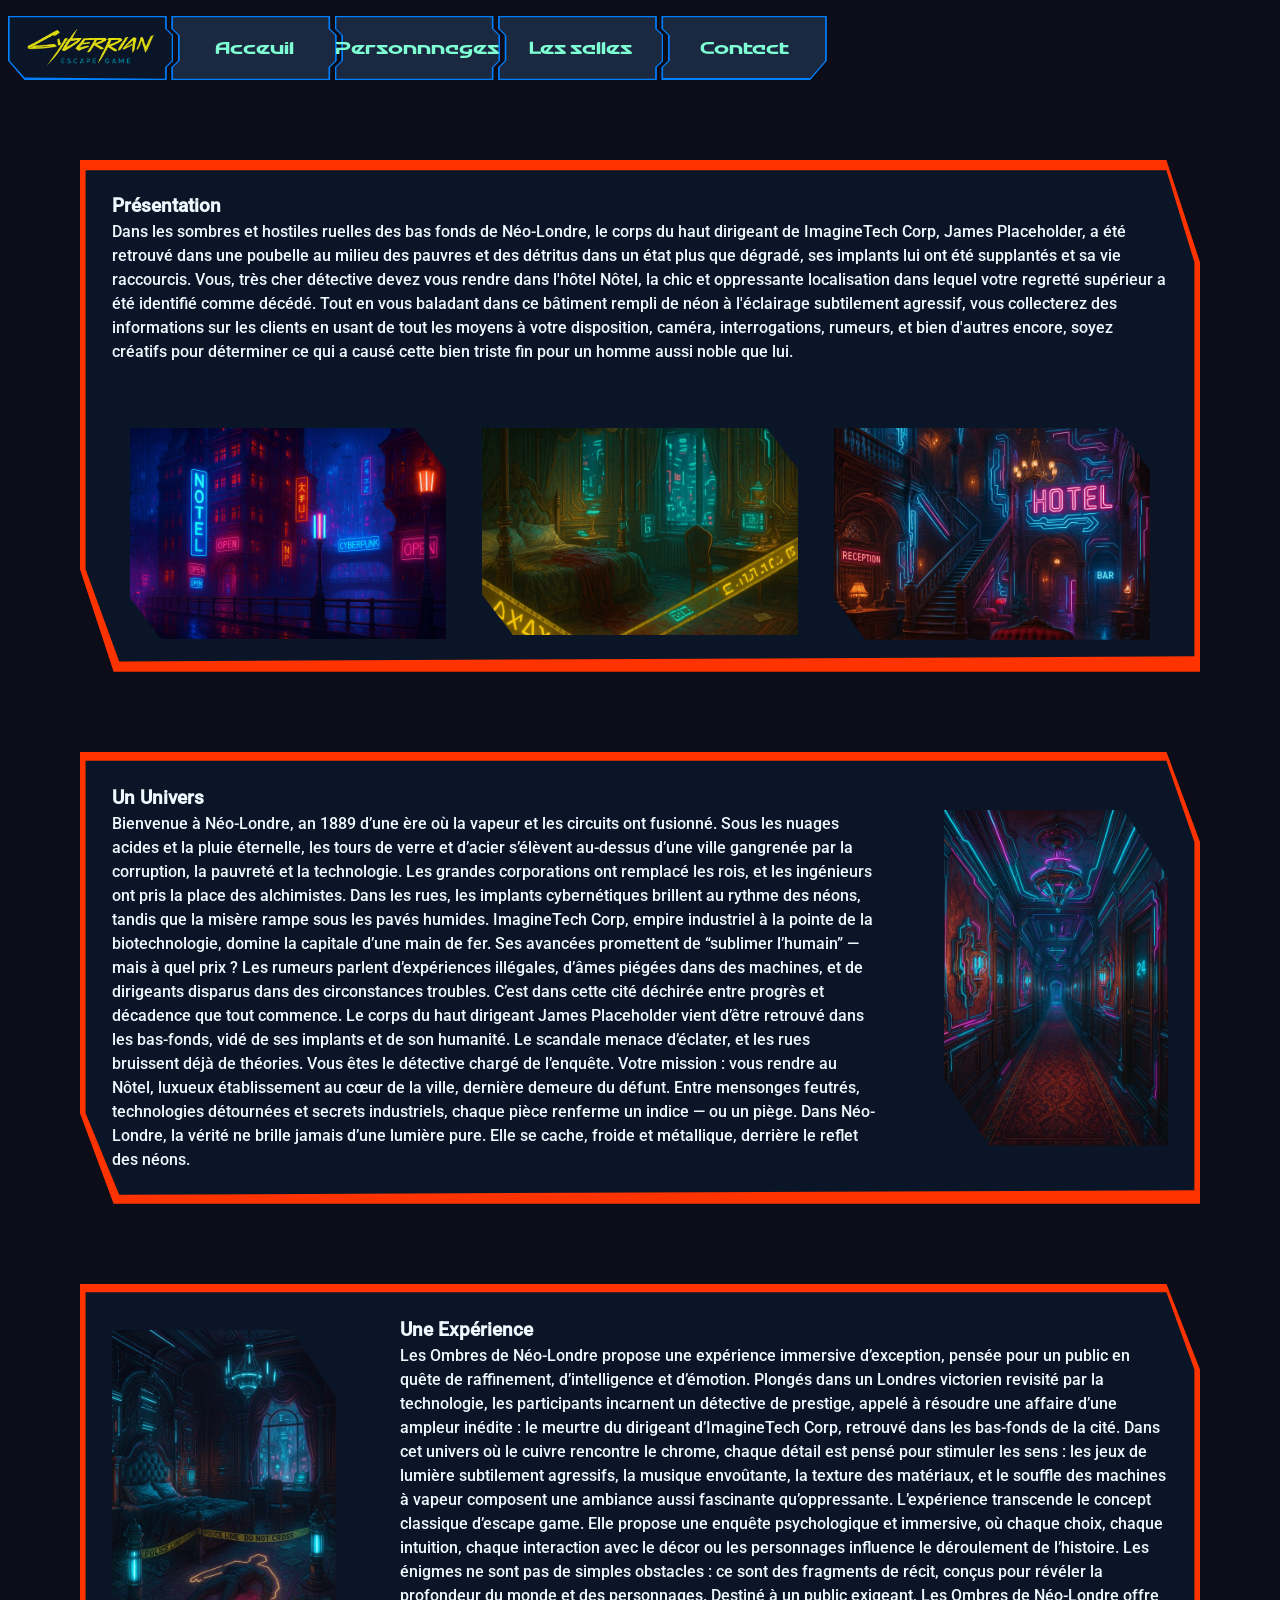
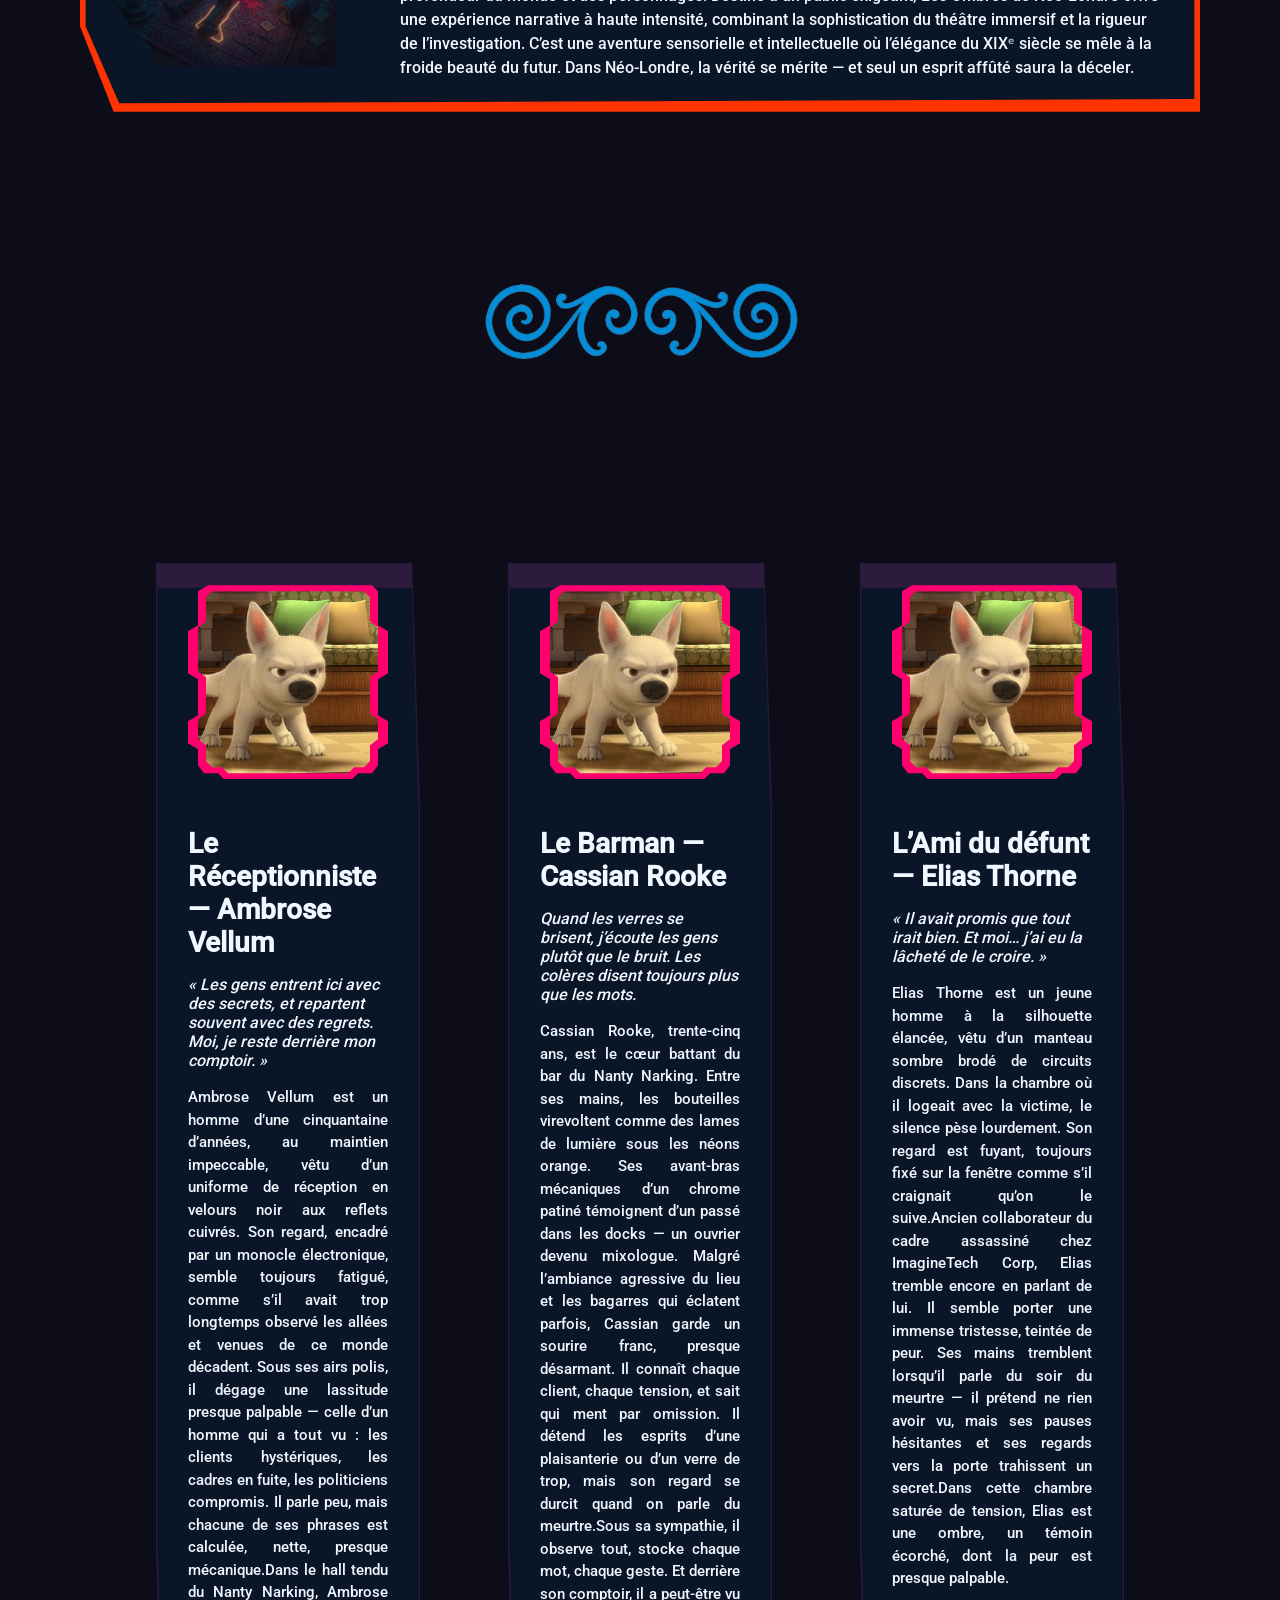
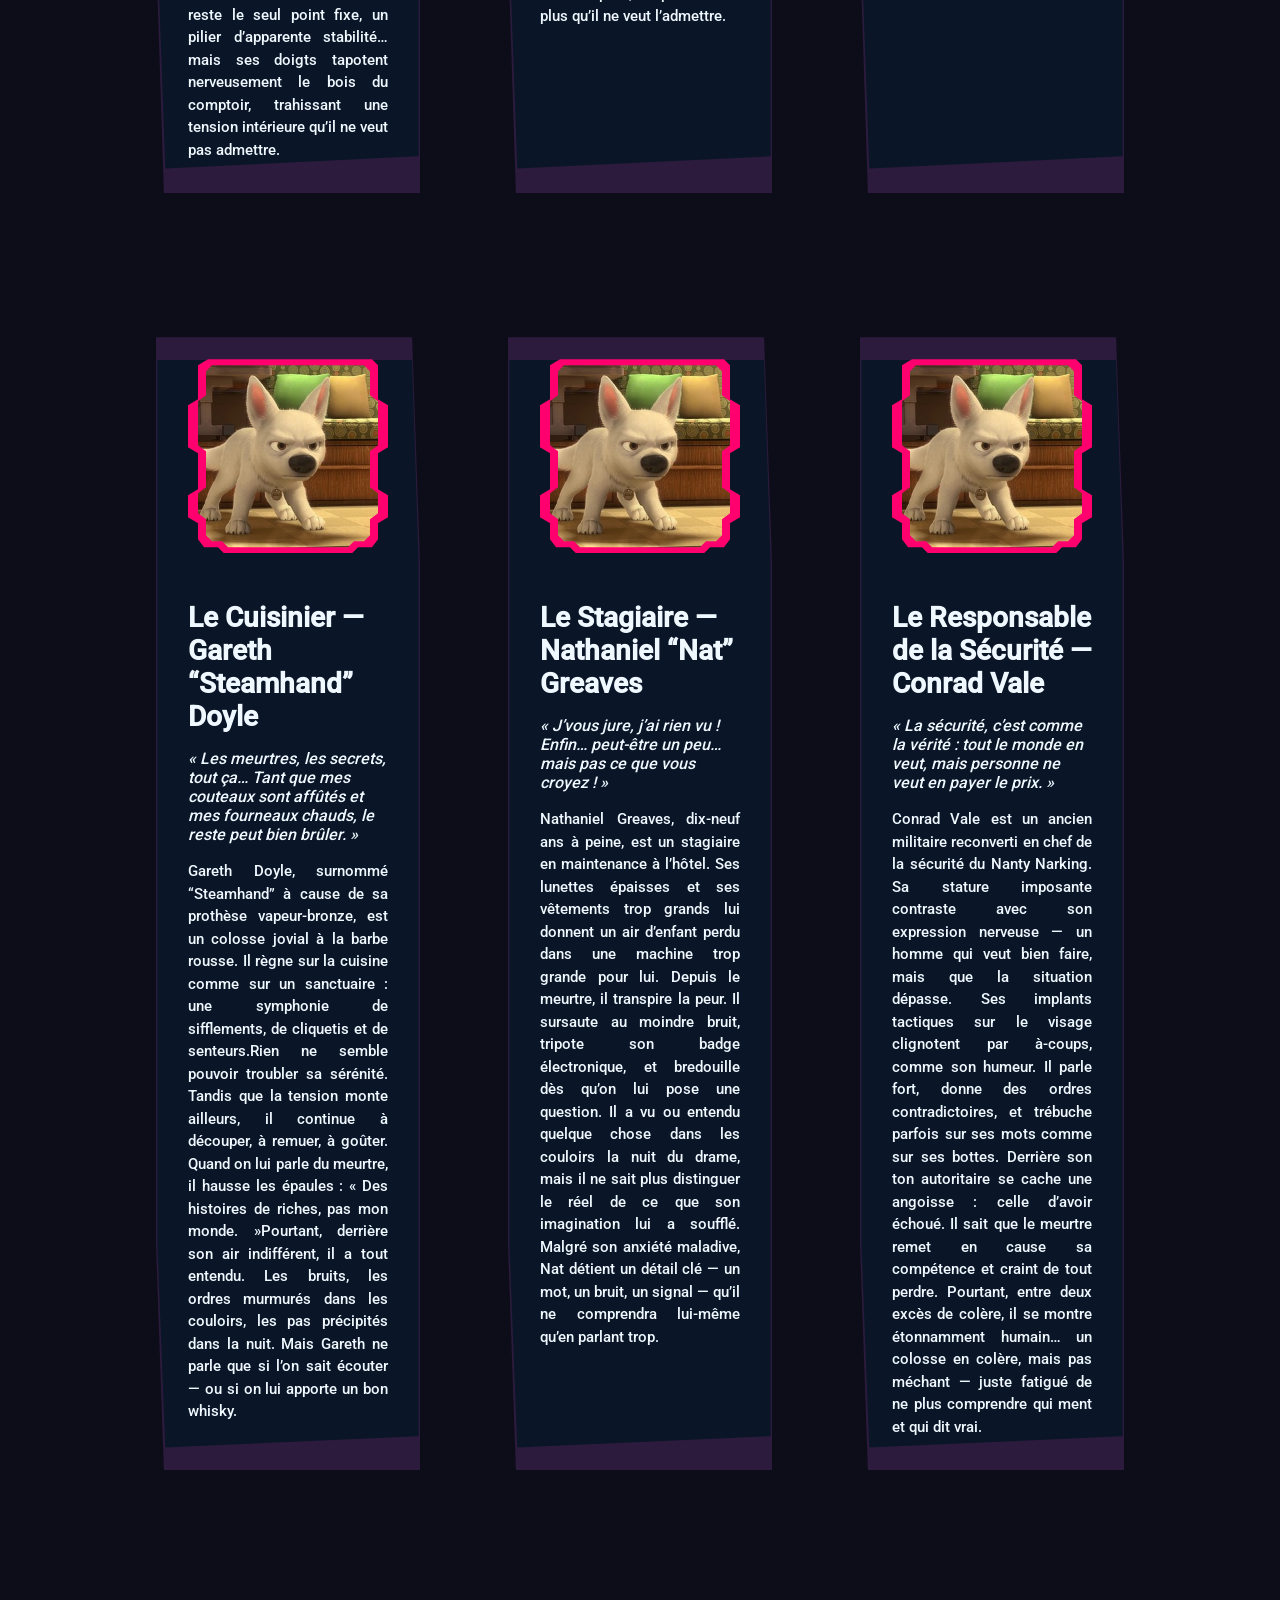
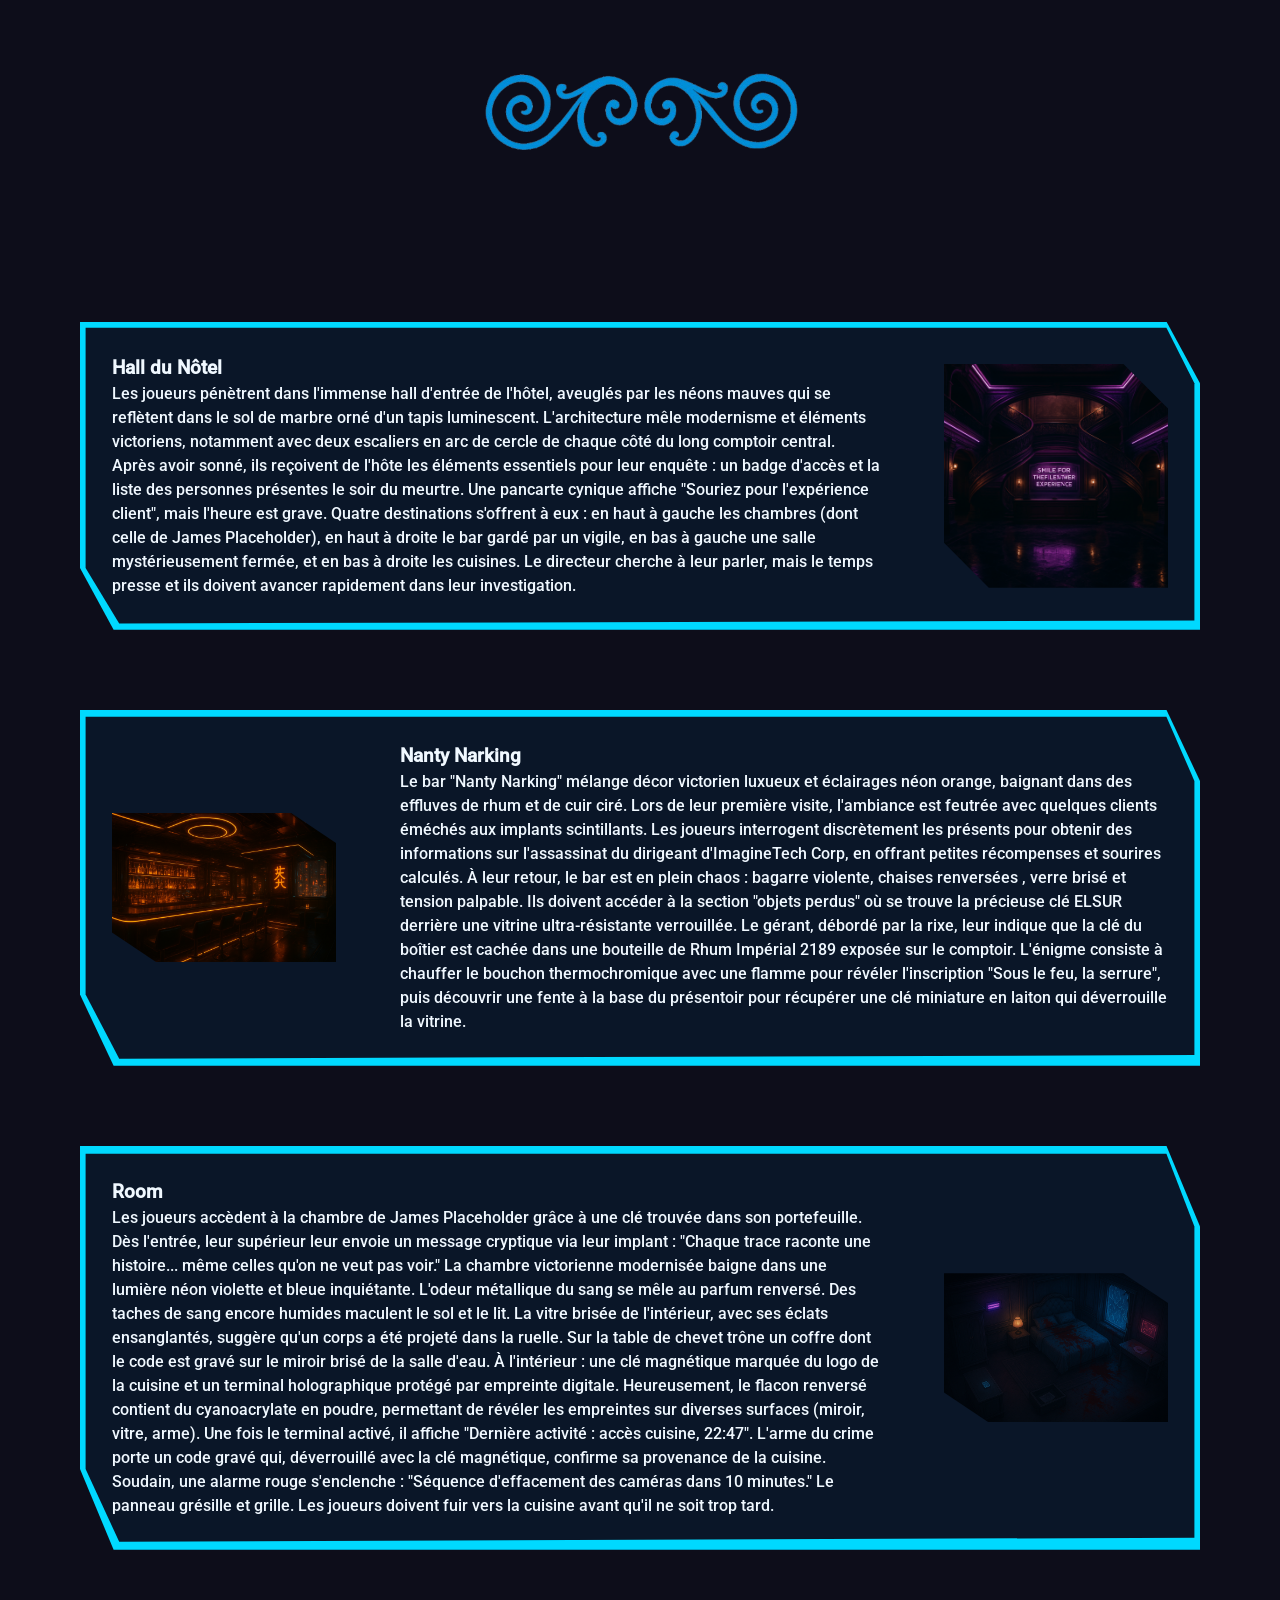
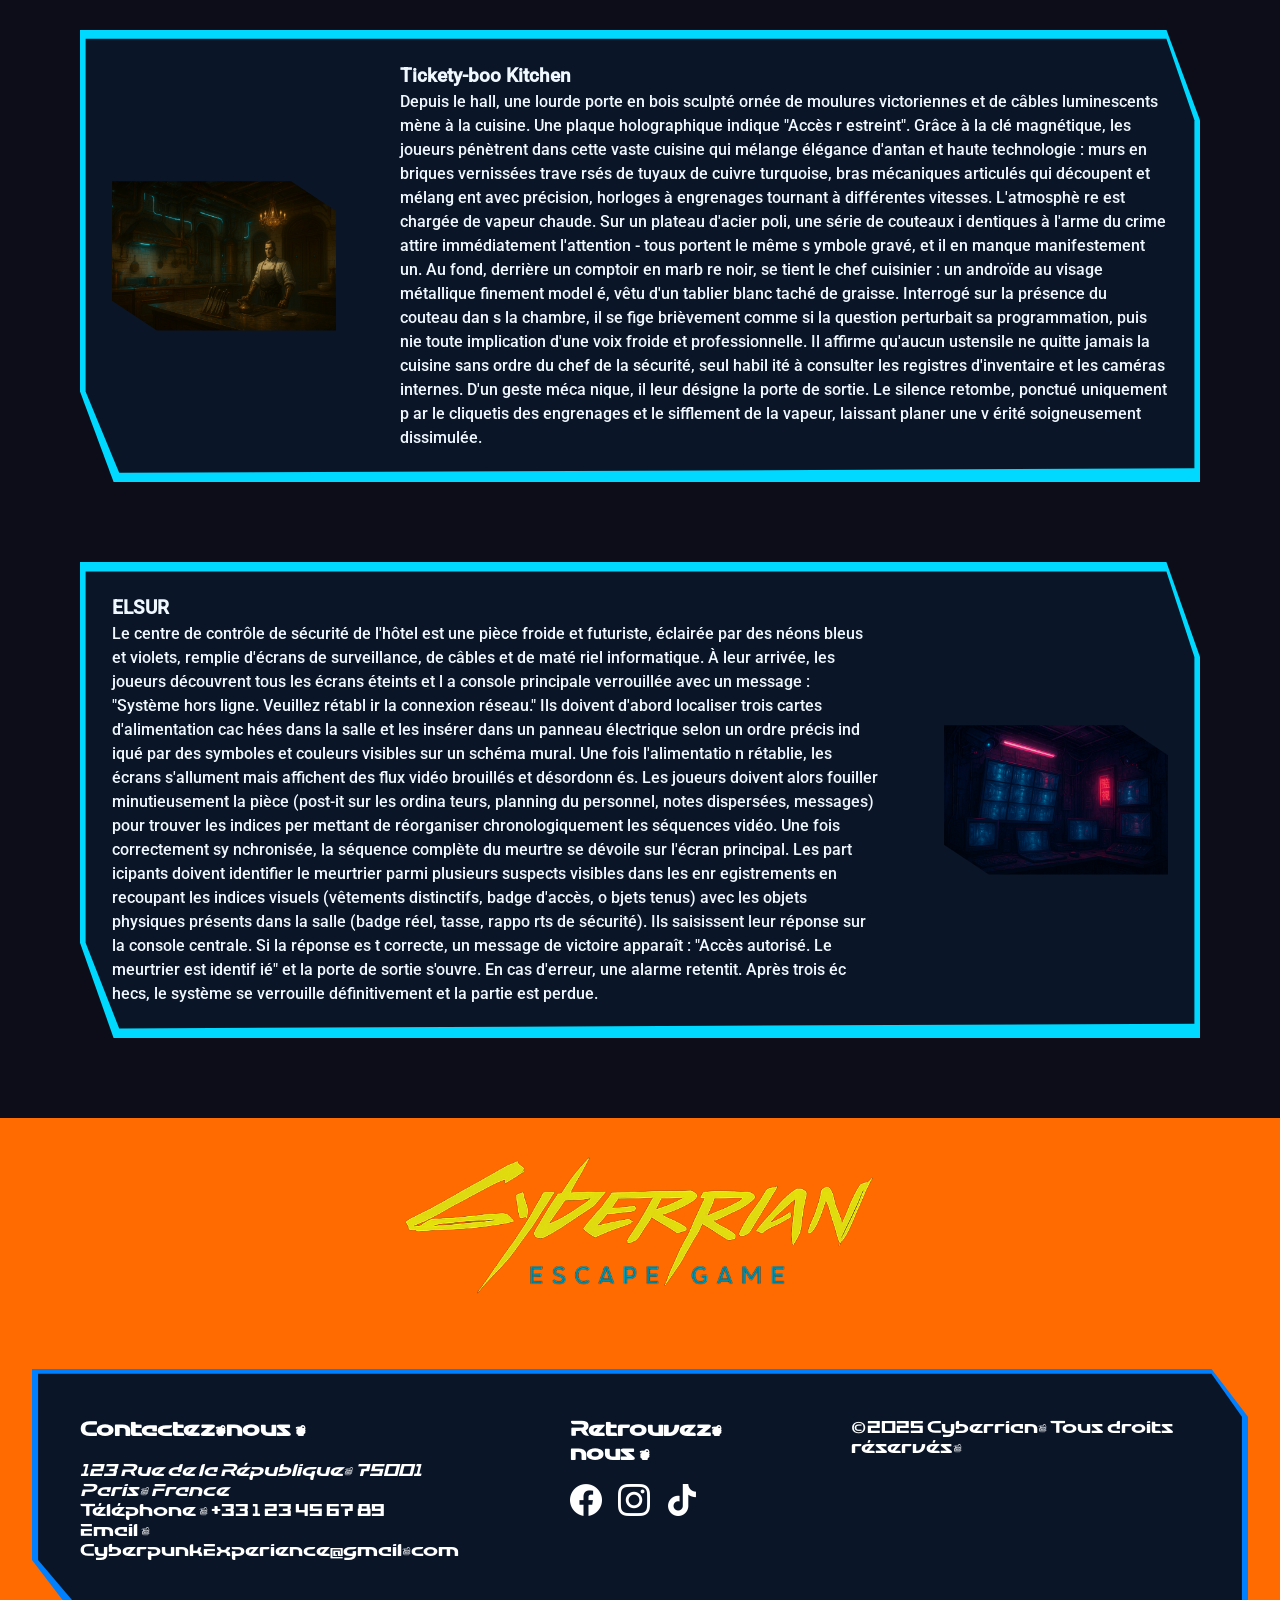
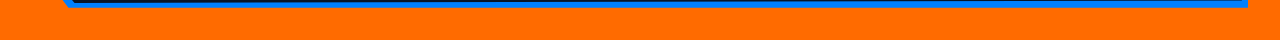
==== src/index.html @ e48a4e6d "ajout rooms" ====
<!DOCTYPE html>
<html lang="en">
<head>
    <meta charset="UTF-8">
    <meta name="viewport" content="width=device-width, initial-scale=1.0">
    <title>Cyberrien Escape Game</title>
    <link rel="stylesheet" href="css/style.css">
</head>
<body>
    <header>
        <!-- NavBar -->
         <nav>
            <div class="boxType menu">
                <img src="images/Logo.png" alt="" id="LogoSite">
            </div>

            <div class="boxType menu">
                <a href="index.html#">Acceuil</a>
                <div class="sousMenu">
                    <div class="boxType sousMenuElement"><a href="#art1Sec1">Présentation</a></div>
                    <div class="boxType sousMenuElement"><a href="#art2Sec1">Un Univers</a></div>
                    <div class="boxType sousMenuElement"><a href="#art3Sec1">Une expérience</a></div>
                </div>
            </div>

            <div class="boxType menu">
                <a href="Pnj.html">Personnnages</a>
                <div class="sousMenu">
                    <div class="boxType sousMenuElement"><a href="#container1">Ambrose Vellum</a></div>
                    <div class="boxType sousMenuElement"><a href="#container1">Cassian Rooke</a></div>
                    <div class="boxType sousMenuElement"><a href="#container1">Elias Thorne</a></div>
                    <div class="boxType sousMenuElement"><a href="#container2">Gareth Doyle</a></div>
                    <div class="boxType sousMenuElement"><a href="#container2">Nathaniel Greaves</a></div>
                    <div class="boxType sousMenuElement"><a href="#container2">Conrad Vale</a></div>
                </div>
            </div>

            <div class="boxType menu">
                <a href="Salles.html">Les salles</a>
                <div class="sousMenu">
                    <div class="boxType sousMenuElement"><a href="#art1Sec3">Hall du Nôtel</a></div>
                    <div class="boxType sousMenuElement"><a href="#art2Sec3">Nanty Narking</a></div>
                    <div class="boxType sousMenuElement"><a href="#art3Sec3">Room</a></div>
                    <div class="boxType sousMenuElement"><a href="#art4Sec3">Tickety-boo kitchen</a></div>
                    <div class="boxType sousMenuElement"><a href="#art5Sec3">ELSUR</a></div>
                </div>
            </div>

            <div class="boxType menu">
                <a href="Contact.html">Contact</a>
                <div class="sousMenu">
                    <div class="boxType sousMenuElement"><a href="">Informations</a></div>
                    <div class="boxType sousMenuElement"><a href="">Candidater</a></div>
                </div>
            </div>
            
         </nav>
        
    </header>

    <main>
        <Section class="section" id="section1">
            <article class="boxType artSec1" id="art1Sec1">
                <div class="S1artTextDiv">
                    <h3>
                    Présentation
                    </h3>
                    <p>
                        Dans les sombres et hostiles ruelles des bas fonds de Néo-Londre, 
                        le corps du haut dirigeant de ImagineTech Corp, James Placeholder, 
                        a été retrouvé dans une poubelle au milieu des pauvres et des détritus 
                        dans un état plus que dégradé, ses implants lui ont été supplantés et sa 
                        vie raccourcis. Vous, très cher détective devez vous rendre dans l'hôtel Nôtel, 
                        la chic et oppressante localisation dans lequel votre regretté supérieur a été 
                        identifié comme décédé. Tout en vous baladant dans ce bâtiment rempli de néon à 
                        l'éclairage subtilement agressif, vous collecterez des informations sur les clients 
                        en usant de tout les moyens à votre disposition, caméra, interrogations, rumeurs, 
                        et bien d'autres encore, soyez créatifs pour déterminer ce qui a causé cette bien 
                        triste fin pour un homme aussi noble que lui.
                    </p>
                </div>

                <div class="S1artImagesDiv">
                    <img src="images/img1.png" alt="img1Visuel" class="imgsart1">
                    <img src="images/img2.png" alt="img2Visuel" class="imgsart1">
                    <img src="images/img3.png" alt="img3Visuel" class="imgsart1">
                </div>

            </article>

            <article class="boxType artSec1" id="art2Sec1">
                <div class="S1artTextDiv">
                    <h3>
                        Un Univers
                    </h3>
                    <p>
                        Bienvenue à Néo-Londre, an 1889 d’une ère où la vapeur et les circuits ont fusionné.
                        Sous les nuages acides et la pluie éternelle, les tours de verre et d’acier s’élèvent 
                        au-dessus d’une ville gangrenée par la corruption, la pauvreté et la technologie. 
                        Les grandes corporations ont remplacé les rois, et les ingénieurs ont pris la place 
                        des alchimistes. Dans les rues, les implants cybernétiques brillent au rythme des néons, 
                        tandis que la misère rampe sous les pavés humides.
                        ImagineTech Corp, empire industriel à la pointe de la biotechnologie, 
                        domine la capitale d’une main de fer. Ses avancées promettent de “sublimer 
                        l’humain” — mais à quel prix ?
                        Les rumeurs parlent d’expériences illégales, d’âmes piégées dans des machines, 
                        et de dirigeants disparus dans des circonstances troubles.
                        C’est dans cette cité déchirée entre progrès et décadence que tout commence.
                        Le corps du haut dirigeant James Placeholder vient d’être retrouvé dans les 
                        bas-fonds, vidé de ses implants et de son humanité. Le scandale menace d’éclater, 
                        et les rues bruissent déjà de théories.
                        Vous êtes le détective chargé de l’enquête. Votre mission : vous rendre au 
                        Nôtel, luxueux établissement au cœur de la ville, dernière demeure du défunt. 
                        Entre mensonges feutrés, technologies détournées et secrets industriels, 
                        chaque pièce renferme un indice — ou un piège.
                        Dans Néo-Londre, la vérité ne brille jamais d’une lumière pure.
                        Elle se cache, froide et métallique, derrière le reflet des néons.
                    </p>
                </div>
                <img src="images/img4.png" alt="img4Visuel" id="imgart2">
            </article>

            <article class="boxType artSec1" id="art3Sec1">
                <img src="images/img5.png" alt="img5Visuel" id="imgart3">
                <div class="S1artTextDiv">
                    <h3>
                        Une Expérience
                    </h3>
                    <p>
                        Les Ombres de Néo-Londre propose une expérience immersive d’exception, 
                        pensée pour un public en quête de raffinement, d’intelligence et d’émotion.
                        Plongés dans un Londres victorien revisité par la technologie, 
                        les participants incarnent un détective de prestige, appelé à résoudre une 
                        affaire d’une ampleur inédite : le meurtre du dirigeant d’ImagineTech Corp, 
                        retrouvé dans les bas-fonds de la cité.
                        Dans cet univers où le cuivre rencontre le chrome, chaque détail est pensé 
                        pour stimuler les sens :
                        les jeux de lumière subtilement agressifs, la musique envoûtante, 
                        la texture des matériaux, et le souffle des machines à vapeur composent 
                        une ambiance aussi fascinante qu’oppressante.
                        L’expérience transcende le concept classique d’escape game.
                        Elle propose une enquête psychologique et immersive, où chaque choix, 
                        chaque intuition, chaque interaction avec le décor ou les personnages 
                        influence le déroulement de l’histoire. Les énigmes ne sont pas de simples 
                        obstacles : ce sont des fragments de récit, conçus pour révéler la profondeur 
                        du monde et des personnages.
                        Destiné à un public exigeant, Les Ombres de Néo-Londre offre une expérience 
                        narrative à haute intensité, combinant la sophistication du théâtre immersif 
                        et la rigueur de l’investigation.
                        C’est une aventure sensorielle et intellectuelle où l’élégance du XIXᵉ siècle 
                        se mêle à la froide beauté du futur.
                        Dans Néo-Londre, la vérité se mérite — et seul un esprit affûté saura la déceler.
                    </p>
                </div>
            </article>

        </Section>

        <img src="images/separateur.png" alt="separateur" class="separateur">

        <Section class="section" id="section2">
            <div class="container" id="container1">
                <article class="boxType card">
                    <div class="boxType portrait"></div>
                    <div class="textDivCard">
                        <h3>Le Réceptionniste — Ambrose Vellum</h3>
                        <blockquote>« Les gens entrent ici avec des secrets, et repartent souvent avec des regrets. Moi, je reste derrière mon comptoir. »</blockquote>
                        <p>Ambrose Vellum est un homme d’une cinquantaine d’années, au maintien impeccable, vêtu d’un uniforme de réception en velours noir 
                            aux reflets cuivrés. Son regard, encadré par un monocle électronique, semble toujours fatigué, comme s’il avait trop longtemps 
                            observé les allées et venues de ce monde décadent. Sous ses airs polis, il dégage une lassitude presque palpable — celle d’un 
                            homme qui a tout vu : les clients hystériques, les cadres en fuite, les politiciens compromis. Il parle peu, 
                            mais chacune de ses phrases est calculée, nette, presque mécanique.Dans le hall tendu du Nanty Narking, Ambrose reste le seul 
                            point fixe, un pilier d’apparente stabilité… mais ses doigts tapotent nerveusement le bois du comptoir, trahissant une tension 
                            intérieure qu’il ne veut pas admettre.</p>
                    </div>
                </article>

                <article class="boxType card">
                    <div class="boxType portrait"></div>
                    <div class="textDivCard">
                        <h3>Le Barman — Cassian Rooke</h3>
                        <blockquote>Quand les verres se brisent, j’écoute les gens plutôt que le bruit. Les colères disent toujours plus que les mots.</blockquote>
                        <p>Cassian Rooke, trente-cinq ans, est le cœur battant du bar du Nanty Narking. Entre ses mains, les bouteilles virevoltent comme 
                            des lames de lumière sous les néons orange. Ses avant-bras mécaniques d’un chrome patiné témoignent d’un passé dans les docks — 
                            un ouvrier devenu mixologue. Malgré l’ambiance agressive du lieu et les bagarres qui éclatent parfois, Cassian garde un 
                            sourire franc, presque désarmant. Il connaît chaque client, chaque tension, et sait qui ment par omission. Il détend les 
                            esprits d’une plaisanterie ou d’un verre de trop, mais son regard se durcit quand on parle du meurtre.Sous sa sympathie, 
                            il observe tout, stocke chaque mot, chaque geste. Et derrière son comptoir, il a peut-être vu plus qu’il ne veut l’admettre.</p>
                    </div>
                </article>

                <article class="boxType card">
                    <div class="boxType portrait"></div>
                    <div class="textDivCard">
                        <h3>L’Ami du défunt — Elias Thorne</h3>
                        <blockquote>« Il avait promis que tout irait bien. Et moi… j’ai eu la lâcheté de le croire. »</blockquote>
                        <p>Elias Thorne est un jeune homme à la silhouette élancée, vêtu d’un manteau sombre brodé de circuits discrets. 
                            Dans la chambre où il logeait avec la victime, le silence pèse lourdement. Son regard est fuyant, toujours fixé 
                            sur la fenêtre comme s’il craignait qu’on le suive.Ancien collaborateur du cadre assassiné chez ImagineTech Corp, 
                            Elias tremble encore en parlant de lui. Il semble porter une immense tristesse, teintée de peur. Ses mains 
                            tremblent lorsqu’il parle du soir du meurtre — il prétend ne rien avoir vu, mais ses pauses hésitantes et ses 
                            regards vers la porte trahissent un secret.Dans cette chambre saturée de tension, Elias est une ombre, 
                            un témoin écorché, dont la peur est presque palpable.</p>
                    </div>
                </article>
            </div>
            
            <div class="container" id="container2">
                <article class="boxType card">
                    <div class="boxType portrait"></div>
                    <div class="textDivCard">
                        <h3>Le Cuisinier — Gareth “Steamhand” Doyle</h3>
                        <blockquote>« Les meurtres, les secrets, tout ça… Tant que mes couteaux sont affûtés et mes fourneaux chauds, le reste peut bien brûler. »</blockquote>
                        <p>Gareth Doyle, surnommé “Steamhand” à cause de sa prothèse vapeur-bronze, est un colosse jovial à la barbe rousse. Il règne sur 
                            la cuisine comme sur un sanctuaire : une symphonie de sifflements, de cliquetis et de senteurs.Rien ne semble pouvoir troubler 
                            sa sérénité. Tandis que la tension monte ailleurs, il continue à découper, à remuer, à goûter. Quand on lui parle du meurtre, 
                            il hausse les épaules : « Des histoires de riches, pas mon monde. »Pourtant, derrière son air indifférent, il a tout entendu. 
                            Les bruits, les ordres murmurés dans les couloirs, les pas précipités dans la nuit. Mais Gareth ne parle que si l’on sait 
                            écouter — ou si on lui apporte un bon whisky.</p>
                    </div>
                </article>
                
                <article class="boxType card">
                    <div class="boxType portrait"></div>
                    <div class="textDivCard">
                        <h3>Le Stagiaire — Nathaniel “Nat” Greaves</h3>
                        <blockquote>« J’vous jure, j’ai rien vu ! Enfin… peut-être un peu… mais pas ce que vous croyez ! »</blockquote>
                        <p>Nathaniel Greaves, dix-neuf ans à peine, est un stagiaire en maintenance à l’hôtel. Ses lunettes épaisses et ses 
                            vêtements trop grands lui donnent un air d’enfant perdu dans une machine trop grande pour lui. Depuis le meurtre, 
                            il transpire la peur. Il sursaute au moindre bruit, tripote son badge électronique, et bredouille dès qu’on lui pose 
                            une question. Il a vu ou entendu quelque chose dans les couloirs la nuit du drame, mais il ne sait plus distinguer le 
                            réel de ce que son imagination lui a soufflé. Malgré son anxiété maladive, Nat détient un détail clé — un mot, un bruit, 
                            un signal — qu’il ne comprendra lui-même qu’en parlant trop.</p>
                    </div>
                </article>

                <article class="boxType card">
                    <div class="boxType portrait"></div>
                    <div class="textDivCard">
                        <h3>Le Responsable de la Sécurité — Conrad Vale</h3>
                        <blockquote>« La sécurité, c’est comme la vérité : tout le monde en veut, mais personne ne veut en payer le prix. »</blockquote>
                        <p>Conrad Vale est un ancien militaire reconverti en chef de la sécurité du Nanty Narking. Sa stature imposante contraste 
                            avec son expression nerveuse — un homme qui veut bien faire, mais que la situation dépasse. Ses implants tactiques sur 
                            le visage clignotent par à-coups, comme son humeur. Il parle fort, donne des ordres contradictoires, et trébuche parfois 
                            sur ses mots comme sur ses bottes. Derrière son ton autoritaire se cache une angoisse : celle d’avoir échoué. Il sait que 
                            le meurtre remet en cause sa compétence et craint de tout perdre. Pourtant, entre deux excès de colère, il se montre 
                            étonnamment humain… un colosse en colère, mais pas méchant — juste fatigué de ne plus comprendre qui ment et qui dit vrai.</p>
                    </div>
                </article>
            </div>
        </Section>

        <img src="images/separateur.png" alt="separateur" class="separateur">


        <Section class="section" id="section3">
            
            <article class="boxType artSec3" id="art1Sec3">
                <div class="S3artTextDiv">
                    <h3>
                        Hall du Nôtel
                    </h3>
                    <p>
                        Les joueurs pénètrent dans l'immense hall d'entrée de l'hôtel, aveuglés 
                        par les néons mauves qui se reflètent dans le sol de marbre orné d'un tapis 
                        luminescent. L'architecture mêle modernisme et éléments victoriens, notamment 
                        avec deux escaliers en arc de cercle de chaque côté du long comptoir central. 
                        Après avoir sonné, ils reçoivent de l'hôte les éléments essentiels pour leur 
                        enquête : un badge d'accès et la liste des personnes présentes le soir du meurtre. 
                        Une pancarte cynique affiche "Souriez pour l'expérience client", mais l'heure est 
                        grave. Quatre destinations s'offrent à eux : en haut à gauche les chambres (dont 
                        celle de James Placeholder), en haut à droite le bar gardé par un vigile, en bas à 
                        gauche une salle mystérieusement fermée, et en bas à droite les cuisines. Le directeur 
                        cherche à leur parler, mais le temps presse et ils doivent avancer rapidement dans leur 
                        investigation.
                    </p>
                </div>
                <img src="images/hall.png" alt="img6Visuel" id="imgart4">
            </article>

            <article class="boxType artSec3" id="art2Sec3">
                <img src="images/bar.png" alt="img7Visuel" id="imgart5">
                <div class="S3artTextDiv">
                    <h3>
                        Nanty Narking
                    </h3>
                    <p>
                        Le bar "Nanty Narking" mélange décor victorien luxueux et éclairages néon orange, 
                        baignant dans des effluves de rhum et de cuir ciré. Lors de leur première visite, 
                        l'ambiance est feutrée avec quelques clients éméchés aux implants scintillants. Les 
                        joueurs interrogent discrètement les présents pour obtenir des informations sur 
                        l'assassinat du dirigeant d'ImagineTech Corp, en offrant petites récompenses et sourires 
                        calculés. À leur retour, le bar est en plein chaos : bagarre violente, chaises renversées
                        , verre brisé et tension palpable. Ils doivent accéder à la section "objets perdus" où 
                        se trouve la précieuse clé ELSUR derrière une vitrine ultra-résistante verrouillée. Le 
                        gérant, débordé par la rixe, leur indique que la clé du boîtier est cachée dans une 
                        bouteille de Rhum Impérial 2189 exposée sur le comptoir. L'énigme consiste à chauffer 
                        le bouchon thermochromique avec une flamme pour révéler l'inscription "Sous le feu, la 
                        serrure", puis découvrir une fente à la base du présentoir pour récupérer une clé 
                        miniature en laiton qui déverrouille la vitrine.
                    </p>
                </div>
            </article>

            <article class="boxType artSec3" id="art3Sec3">
                <div class="S3artTextDiv">
                    <h3>
                        Room
                    </h3>
                    <p>
                        Les joueurs accèdent à la chambre de James Placeholder grâce à une clé trouvée dans 
                        son portefeuille. Dès l'entrée, leur supérieur leur envoie un message cryptique via 
                        leur implant : "Chaque trace raconte une histoire... même celles qu'on ne veut pas 
                        voir." La chambre victorienne modernisée baigne dans une lumière néon violette et 
                        bleue inquiétante. L'odeur métallique du sang se mêle au parfum renversé. Des taches 
                        de sang encore humides maculent le sol et le lit. La vitre brisée de l'intérieur, avec
                        ses éclats ensanglantés, suggère qu'un corps a été projeté dans la ruelle. Sur la table 
                        de chevet trône un coffre dont le code est gravé sur le miroir brisé de la salle d'eau.
                         À l'intérieur : une clé magnétique marquée du logo de la cuisine et un terminal 
                         holographique protégé par empreinte digitale. Heureusement, le flacon renversé contient
                          du cyanoacrylate en poudre, permettant de révéler les empreintes sur diverses surfaces
                           (miroir, vitre, arme). Une fois le terminal activé, il affiche "Dernière activité : 
                           accès cuisine, 22:47". L'arme du crime porte un code gravé qui, déverrouillé avec la 
                           clé magnétique, confirme sa provenance de la cuisine. Soudain, une alarme rouge 
                           s'enclenche : "Séquence d'effacement des caméras dans 10 minutes." Le panneau 
                           grésille et grille. Les joueurs doivent fuir vers la cuisine avant qu'il ne soit 
                           trop tard.
                    </p>
                </div>
                <img src="images/room.png" alt="img8Visuel" id="imgart6">
            </article>

            <article class="boxType artSec3" id="art4Sec3">
                <img src="images/cuisine.png" alt="img9Visuel" id="imgart7">
                <div class="S3artTextDiv">
                    <h3>
                        Tickety-boo Kitchen
                    </h3>
                    <p>
                        Depuis le hall, une lourde porte en bois sculpté ornée de moulures victoriennes et 
                        de câbles luminescents mène à la cuisine. Une plaque holographique indique "Accès r
                        estreint". Grâce à la clé magnétique, les joueurs pénètrent dans cette vaste cuisine
                        qui mélange élégance d'antan et haute technologie : murs en briques vernissées trave
                        rsés de tuyaux de cuivre turquoise, bras mécaniques articulés qui découpent et mélang
                        ent avec précision, horloges à engrenages tournant à différentes vitesses. L'atmosphè
                        re est chargée de vapeur chaude. Sur un plateau d'acier poli, une série de couteaux i
                        dentiques à l'arme du crime attire immédiatement l'attention - tous portent le même s
                        ymbole gravé, et il en manque manifestement un. Au fond, derrière un comptoir en marb
                        re noir, se tient le chef cuisinier : un androïde au visage métallique finement model
                        é, vêtu d'un tablier blanc taché de graisse. Interrogé sur la présence du couteau dan
                        s la chambre, il se fige brièvement comme si la question perturbait sa programmation,
                         puis nie toute implication d'une voix froide et professionnelle. Il affirme qu'aucun
                          ustensile ne quitte jamais la cuisine sans ordre du chef de la sécurité, seul habil
                          ité à consulter les registres d'inventaire et les caméras internes. D'un geste méca
                          nique, il leur désigne la porte de sortie. Le silence retombe, ponctué uniquement p
                          ar le cliquetis des engrenages et le sifflement de la vapeur, laissant planer une v
                          érité soigneusement dissimulée.
                    </p>

                </div>
            </article>

            <article class="boxType artSec3" id="art5Sec3">
                <div class="S3artTextDiv">
                    <h3>
                        ELSUR
                    </h3>
                    <p>
                        Le centre de contrôle de sécurité de l'hôtel est une pièce froide et futuriste, éclairée
                         par des néons bleus et violets, remplie d'écrans de surveillance, de câbles et de maté
                         riel informatique. À leur arrivée, les joueurs découvrent tous les écrans éteints et l
                         a console principale verrouillée avec un message : "Système hors ligne. Veuillez rétabl
                         ir la connexion réseau." Ils doivent d'abord localiser trois cartes d'alimentation cac
                         hées dans la salle et les insérer dans un panneau électrique selon un ordre précis ind
                         iqué par des symboles et couleurs visibles sur un schéma mural. Une fois l'alimentatio
                         n rétablie, les écrans s'allument mais affichent des flux vidéo brouillés et désordonn
                         és. Les joueurs doivent alors fouiller minutieusement la pièce (post-it sur les ordina
                         teurs, planning du personnel, notes dispersées, messages) pour trouver les indices per
                         mettant de réorganiser chronologiquement les séquences vidéo. Une fois correctement sy
                         nchronisée, la séquence complète du meurtre se dévoile sur l'écran principal. Les part
                         icipants doivent identifier le meurtrier parmi plusieurs suspects visibles dans les enr
                         egistrements en recoupant les indices visuels (vêtements distinctifs, badge d'accès, o
                         bjets tenus) avec les objets physiques présents dans la salle (badge réel, tasse, rappo
                         rts de sécurité). Ils saisissent leur réponse sur la console centrale. Si la réponse es
                         t correcte, un message de victoire apparaît : "Accès autorisé. Le meurtrier est identif
                         ié" et la porte de sortie s'ouvre. En cas d'erreur, une alarme retentit. Après trois éc
                         hecs, le système se verrouille définitivement et la partie est perdue.
                    </p>
                </div>
                <img src="images/camera.png" alt="img10Visuel" id="imgart8">
            </article>

        </Section>



    </main>
    
    <footer>
        <div>
            <img src="images/Logo.png" alt="Logo" id="logoFooter">
        </div>

        <article class="boxType" id="footer">
            <div id="InfosFooter">
                <h3>Contactez-nous !</h3>
                <address>
                    <p>123 Rue de la République, 75001 Paris, France</p>
                </address>
                <p>Téléphone : <a href="tel:+33123456789">+33 1 23 45 67 89</a></p>
                <p>Email : <a href="mailto:contact@monsite.fr">CyberpunkExperience@gmail.com</a></p>
            </div>

            <div id="ContactFooter">
                <h3>Retrouvez-nous !</h3>
                <div>
                    <a href="https://www.youtube.com/watch?v=dQw4w9WgXcQ" target="_blank"><img src="images/facebook.png" alt="FaceBook logo"></a>
                    <a href="https://www.youtube.com/watch?v=dQw4w9WgXcQ" target="_blank"><img src="images/instagram.png" alt="Instagram logo"></a>
                    <a href="https://www.youtube.com/watch?v=dQw4w9WgXcQ" target="_blank"><img src="images/tik-tok.png" alt="Tiktok logo"></a>
                </div>
            </div>

            <div id="CopyFooter">
                <p>&copy; 2025 Cyberrian. Tous droits réservés.</p>
            </div>

        </article>
    </footer>

</body>
</html>
---- src/css/style.css ----
/* ----------------TOOL BOX ---------------- */
@font-face {
  font-family: myFont;
  src: url(../font/ALTRONED_Trial.otf);
}

@font-face {
  font-family: textMain;
  src: url(../font/Roboto.ttf);
}

* {
    padding: 0;
    margin: 0;
    text-decoration: none;
    list-style: none;
    scroll-behavior: smooth;
    scroll-margin-top: 5em;
}

a:visited {
  text-decoration: none;
}


body {
  display: flex;
  flex-direction: column;
  background-color:#0d0d1a ;
  min-height: 100vh;
}
/* ----------------TOOL BOX ---------------- */


/* ----------------- HEADER ----------------- */

header {
    top:0 ;
    position: sticky;
    padding-top: 1em ;
    padding-left: 0.5em;
    display: flex;
    white-space:nowrap ;
    z-index: 1;
    font-family: "myFont", "Arial", "sans-serif";
}

/* NavBar */

#LogoSite {
    display: block;
    width: 80%;
}

nav {
    height: 4em;
    width: 65%;
    display: flex;
    align-items: stretch;  
    justify-content: space-around;
}

.menu {
    flex: 1;
    display: flex;
    position: relative;
    justify-content: center;
    align-items: center;
}

nav a {
    color: aquamarine;
}

/* Effet cascade avec délai progressif */


/*  element réutilisables */
.boxType {
background-color: transparent;
}

.boxType::before {
    content: "";
    position: absolute;
    top: 0;
    width: 100%;
    height: 100%;
    z-index: -1;
    pointer-events: none;
}

.boxType::after {
    content: "";
    position: absolute;
    top: 0;
    width: 100%;
    height: 100%;
    z-index: -2; /* Derrière le ::before */
    pointer-events: none;


}

/* fin box base */





/* custom box menu nav */
.menu::before {
    background-color: #1a2840;
    clip-path: polygon(1% 2%, 95% 2%, 95% 20%, 99% 30%, 99% 70%, 95% 80%, 95% 98%, 1% 98%, 1% 80%, 5% 70%, 5% 30%, 1% 20%);
}

.menu::after {
    background: #0080ff; /* Couleur de la bordure */
    clip-path: polygon(0 0, 96% 0, 96% 20%, 100% 30%, 100% 70%, 96% 80%, 96% 100%, 0 100%, 0 80%, 4% 70%, 4% 30%, 0 20%);
}

.menu:hover::before {
    background-color: #0a1628;
}

.menu:hover::after {
    background-color: #00d9ff;
}


.menu:nth-child(2) {
    left: -2px;
}
.menu:nth-child(3) {
    left: -4px;
}
.menu:nth-child(4) {
    left: -6px;
}
.menu:nth-child(5) {
    left: -8px;
}


.menu:nth-child(1)::before {
    background-color: #0a1628;
    clip-path: polygon(95% 2%, 95% 20%, 99% 30%, 99% 70%, 95% 80%, 95% 98%, 10% 96%, 1% 70%, 1% 2%);
}

.menu:nth-child(5)::before {
    clip-path: polygon(1% 2%, 99% 2%, 99% 70%, 90% 97%, 1% 97%, 1% 80%, 5% 70%, 5% 30%, 1% 20%);
}


.menu:nth-child(1)::after {
    clip-path: polygon(96% 0, 96% 20%, 100% 30%, 100% 70%, 96% 80%, 96% 100%, 10% 100%, 0 70%, 0 0);
}

.menu:nth-child(5)::after {
    clip-path: polygon(0 0, 100% 0, 100% 70%, 90% 100%, 0 100%, 0 80%, 4% 70%, 4% 30%, 0 20%);
}

/* fin custom box menu nav */

/* custom box sous menu nav */

.sousMenu {
    position: absolute;
    padding-top: 2px;
    top: 100%;
    width: 100%;
    left: 0;
    display: none;
}

.sousMenuElement {
    height: 2.5em;
    opacity: 0;
    transform: translateX(-30px);
    margin-bottom: 8px;
}

.sousMenuElement::before {
    background-color: #1a2840;
    clip-path: polygon(6% 98%, 1% 98%, 1% 4%, 99% 4%, 99% 63%, 91% 96%, 15% 96%, 15% 90%, 6% 90%);
}

.sousMenuElement::after {
    background-color: #642c5d;
    clip-path: polygon(7% 100%, 0 100%, 0 0, 100% 0, 100% 65%, 92% 100%, 14% 100%, 14% 92%, 7% 92%);
}

.sousMenuElement:hover::before {
    background-color: #0a1628;
}

.sousMenuElement:hover::after {
    background-color: #ff0080;
}

/* fin custom box sous menu nav */

/* elemnts des sous menu */

.sousMenuElement > a {
    display: flex;
    justify-content: center;
    align-items: center;
    height: 100%;
    text-decoration: none;
    font-size: 75%;
}

nav > div:hover .sousMenu {
    display: block;
}

nav > div:hover .sousMenuElement {
    animation: slideIn 0.4s forwards;
}

@keyframes slideIn {
    0% {
        opacity: 0;
        transform: translateX(-30px);
    }
    100% {
        opacity: 1;
        transform: translateX(0);
    }
}

nav > div:hover .sousMenuElement:nth-child(1) {
    animation-delay: 0s;
}

nav > div:hover .sousMenuElement:nth-child(2) {
    animation-delay: 0.08s;
}

nav > div:hover .sousMenuElement:nth-child(3) {
    animation-delay: 0.16s;
}

nav > div:hover .sousMenuElement:nth-child(4) {
    animation-delay: 0.24s;
}

nav > div:hover .sousMenuElement:nth-child(5) {
    animation-delay: 0.32s;
}

nav > div:hover .sousMenuElement:nth-child(6) {
    animation-delay: 0.40s;
}

/* --------------------------FIN HEADER -------------------------- */



/* ---------------------------- FOOTER -------------------------- */

footer {
    display: flex;
    width: 100%;
    background-color: #ff6b00;
    flex-direction: column;
    font-family: "myFont", "Arial", "sans-serif";

}

footer > div {
    display: flex;
    justify-content: center;
    padding: 2em;
}

#logoFooter {
    display: block;
    width: 40%;
}

#footer {
    display: flex;
    position: relative;
    flex-direction: row;
    align-items: stretch;
    justify-content: space-between;
    z-index: 0;
    margin: 2em;
}

#footer::before {
    background-color: #0a1628;
    clip-path: polygon(97% 2%, 99.5% 20%, 99.5% 97%, 3.5% 98%, 0.5% 80%, 0.5% 2%);
}
#footer::after {
    background-color: #0080ff;
    clip-path: polygon(97% 0, 100% 20%, 100% 100%, 3% 100%, 0 80%, 0 0);
}

#footer > div {
    margin: 2em;
    padding: 1em;
}

#footer h3 {
    padding-bottom: 1em;
}

#ContactFooter > div {
    display:flex;
    gap: 1em;
}

#ContactFooter > div > a {
    width: 32px;
}

#ContactFooter img {
    display: block;
    width: 100%;
}

#CopyFooter {
    padding: 1em;
}

#footer h3, #footer p, #footer a {
    position: relative; /* S’assure que le texte est au-dessus du clip */
    z-index: 10;
    color: white;
}

/* ------------------------- FIN FOOTER -------------------------- */



/* ----------------------- MAIN  ---------------------------- */

main {
    margin: 5em;
    flex: 1;
    font-family: "textMain", "Arial", "sans-serif";
    display: flex;
    flex-direction: column;
    gap: 10em;
}

.section {
    display: flex;
    position: relative;
    flex-direction: column;
    color: aliceblue;
    z-index: 0;
    gap: 5em;
}

.separateur {
    display: block;
    position: relative;
    width: 30%;
    height: auto;
    margin: 0 auto;
}

/* -----------------------------------------------------------------Section 1--------------------- */

/* Section 1 : élément communs */

.artSec1 {
    display: flex;
    position: relative;
    align-items: center;
}

#section1 > article:nth-child(1) {
        flex-direction: column;
}

#section1 > article:nth-child(2),
#section1 > article:nth-child(3) {
        flex-direction: row;
}

.artSec1::before {
    background-color: #0a1628;
    clip-path: polygon(97% 2%, 99.5% 20%, 99.5% 97%, 3.5% 98%, 0.5% 80%, 0.5% 2%);
}
.artSec1::after {
    background-color: #ff3300;
    clip-path: polygon(97% 0, 100% 20%, 100% 100%, 3% 100%, 0 80%, 0 0);
}

.S1artTextDiv {
    display: flex;
    flex-direction: column;
    margin: 2em;
    line-height: 1.5;
}

.S1artImagesDiv {
    display: flex;
    flex-direction: row;
    justify-content: space-around;
    margin: 2em;
}


/* --- Article 1 --- */

.imgsart1 {
    display: block;
    width: 30%;
    height: 15%;
    clip-path: polygon(90% 0, 100% 20%, 100% 100%, 10% 100%, 0 80%, 0 0);   
}

/* --- Article 2 & 3--- */

#imgart2,
#imgart3 {
    margin: 2em;
    display: block;
    width: 20%;
    height: 15%;
    clip-path: polygon(80% 0, 100% 20%, 100% 100%, 20% 100%, 0 80%, 0 0);   
}


/* -----------------------------------------------------------------Section 2--------------------- */

.container {
    display: flex;
    flex-direction: row;
    position: relative;
    justify-content: space-around;
    margin: 2em;
}

.card {
    display: flex;
    flex-direction: column;
    position: relative;
    align-items: center;
    width: 25%;
    height: auto;
}

.card::before {
    background-color: #0a1628;
    clip-path: polygon(97% 2%, 99.5% 20%, 99.5% 97%, 3.5% 98%, 0.5% 80%, 0.5% 2%);
}

.card::after {
    background-color: #2d1b3d;
    clip-path: polygon(97% 0, 100% 20%, 100% 100%, 3% 100%, 0 80%, 0 0);
}

.portrait {
    display: block;
    position: relative;
    width: 200px;
    height: 200px;
    margin: 1em;
}

.portrait::before {
    background-size: cover;
    background-image: url("../images/pdp.jpg");
    background-repeat: no-repeat;
    clip-path: polygon(12% 6%, 80% 6%, 83% 6%, 88% 6%, 91% 9%, 91% 21%, 95% 24%, 95% 46%, 91% 49%, 91% 67%, 95% 70%, 95% 80%, 91% 83%, 91% 91%, 88% 94%, 83% 94%, 80% 97%, 20% 97%, 17% 94%, 12% 94%, 9% 91%, 9% 83%, 5% 80%, 5% 70%, 9% 67%, 9% 49%, 5% 46%, 5% 24%, 9% 21%, 9% 9%);
    z-index: 2;
}

.portrait::after {

    background: #ff006e; /* Couleur de la bordure */
    clip-path: polygon(10% 3%, 82% 3%, 86% 3%, 92% 3%, 95% 6%, 95% 23%, 100% 26%, 100% 47%, 95% 50%, 95% 68%, 100% 71%, 100% 82%, 95% 85%, 95% 93%, 92% 97%, 85% 97%, 82% 100%, 18% 100%, 15% 97%, 8% 97%, 5% 93%, 5% 85%, 0% 82%, 0% 71%, 5% 68%, 5% 50%, 0% 47%, 0% 26%, 5% 23%, 5% 6%);
    z-index: 1;
}

.textDivCard {
    display: flex;
    flex-direction: column;
    position: relative;
    align-items: center;
    gap: 1em;
    margin: 2em;
}

.textDivCard >  h3 {
    font-size: 28px;
}
.textDivCard >  blockquote {
    font-style: italic;
}
.textDivCard >  p {
    font-size: 15px;
    line-height: 1.5;
    text-align: justify;
}

/* -----------------------------------------------------------------Section 2--------------------- */

/* Section 1 : élément communs */

#section3 {
        flex-direction: column;
}

.artSec3 {
    display: flex;
    position: relative;
    align-items: center;
}

.artSec3::before {
    background-color: #0a1628;
    clip-path: polygon(97% 2%, 99.5% 20%, 99.5% 97%, 3.5% 98%, 0.5% 80%, 0.5% 2%);
}
.artSec3::after {
    background-color: #00d9ff;
    clip-path: polygon(97% 0, 100% 20%, 100% 100%, 3% 100%, 0 80%, 0 0);
}

.S3artTextDiv {
    display: flex;
    flex-direction: column;
    margin: 2em;
    line-height: 1.5;
}


/* --- Article 6 à 10-- */

#imgart4,
#imgart5,
#imgart6,
#imgart7,
#imgart8 {
    margin: 2em;
    display: block;
    width: 20%;
    height: 15%;
    clip-path: polygon(80% 0, 100% 20%, 100% 100%, 20% 100%, 0 80%, 0 0);   
}





/* ------------------------ FIN MAIN------------------------- */
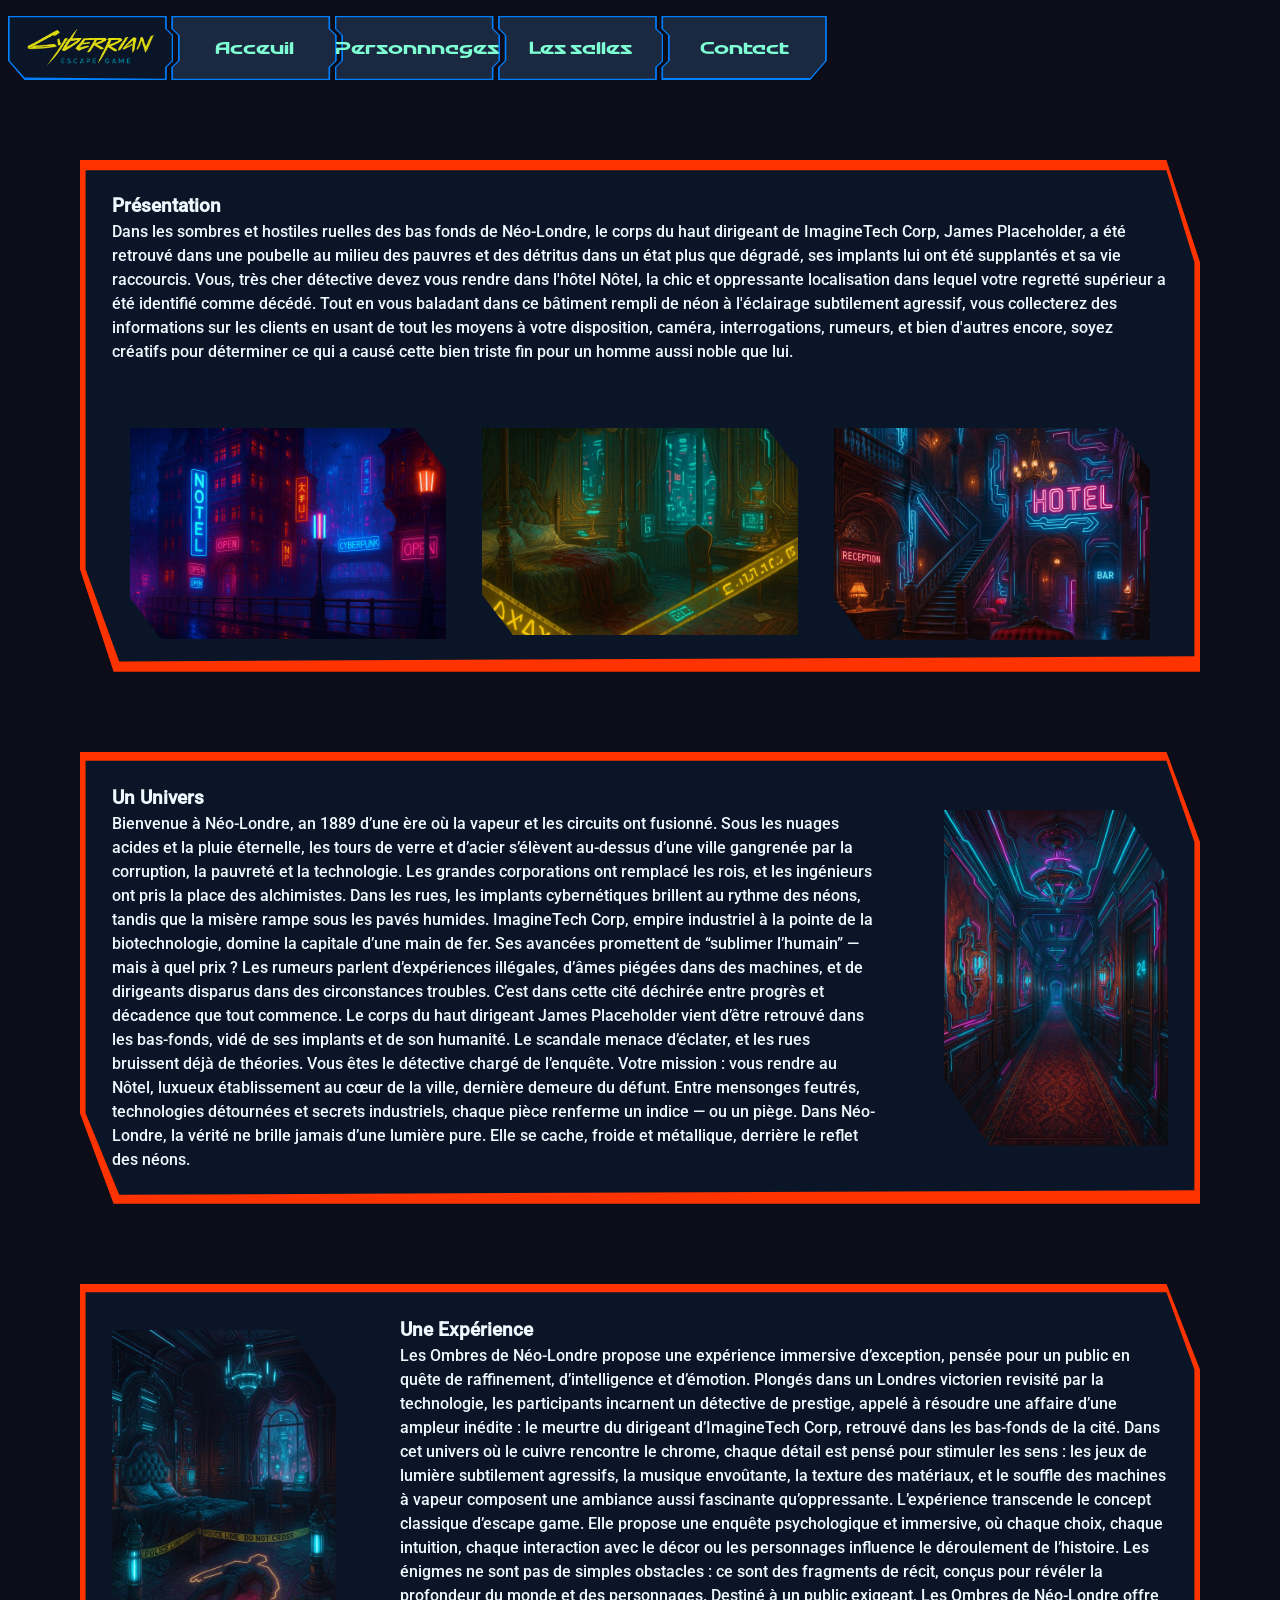
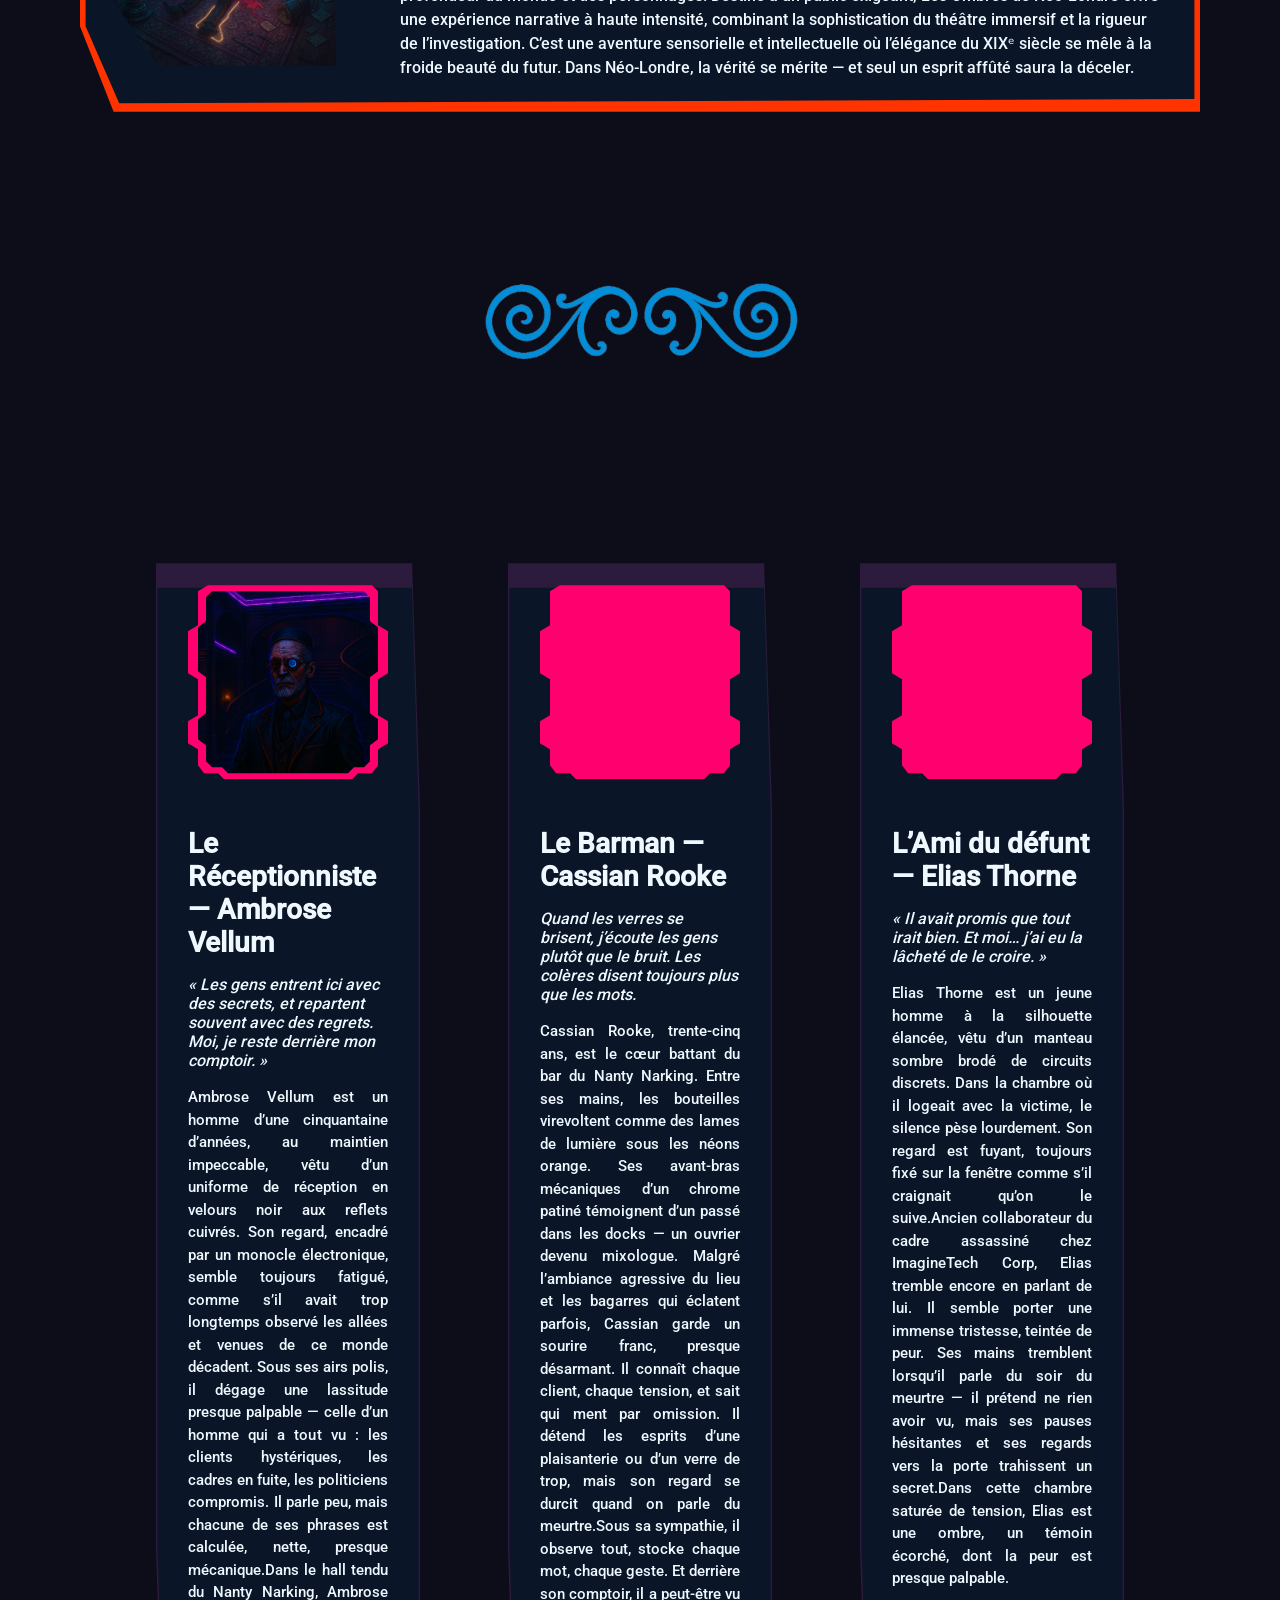
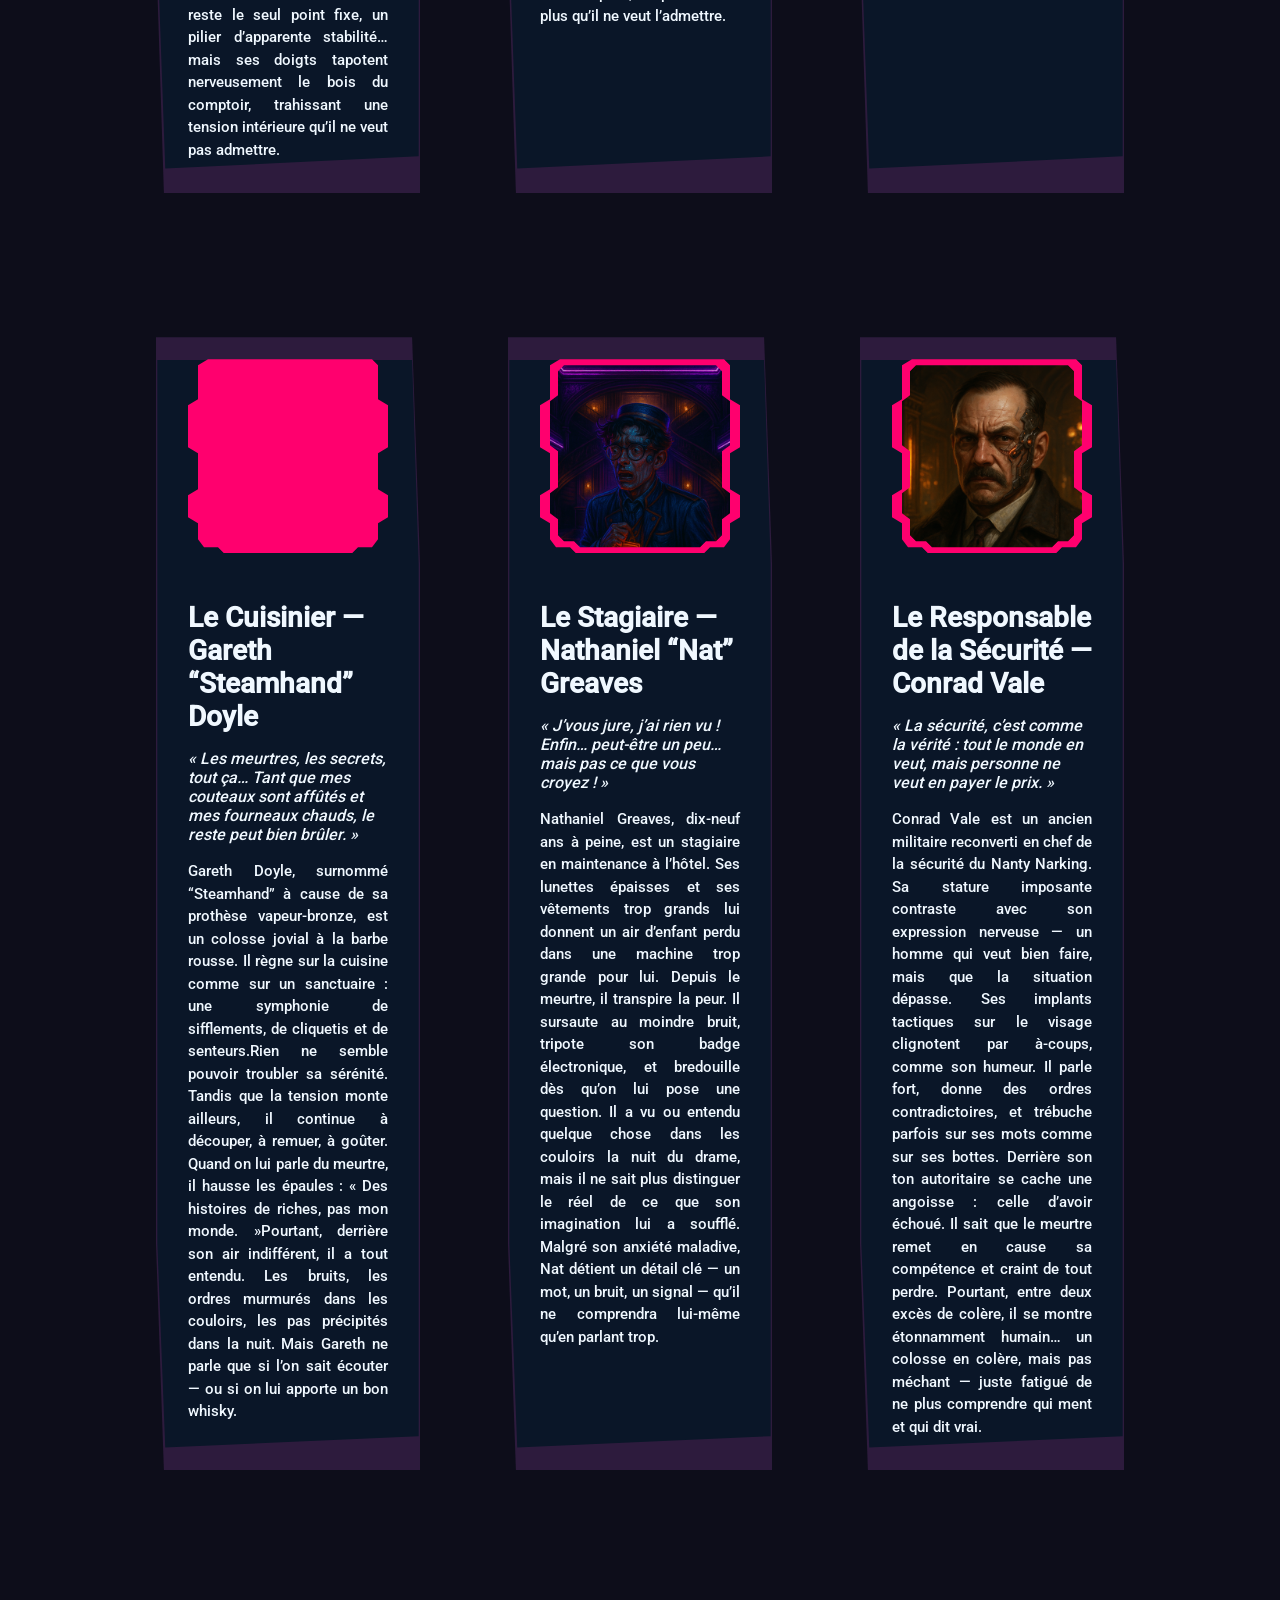
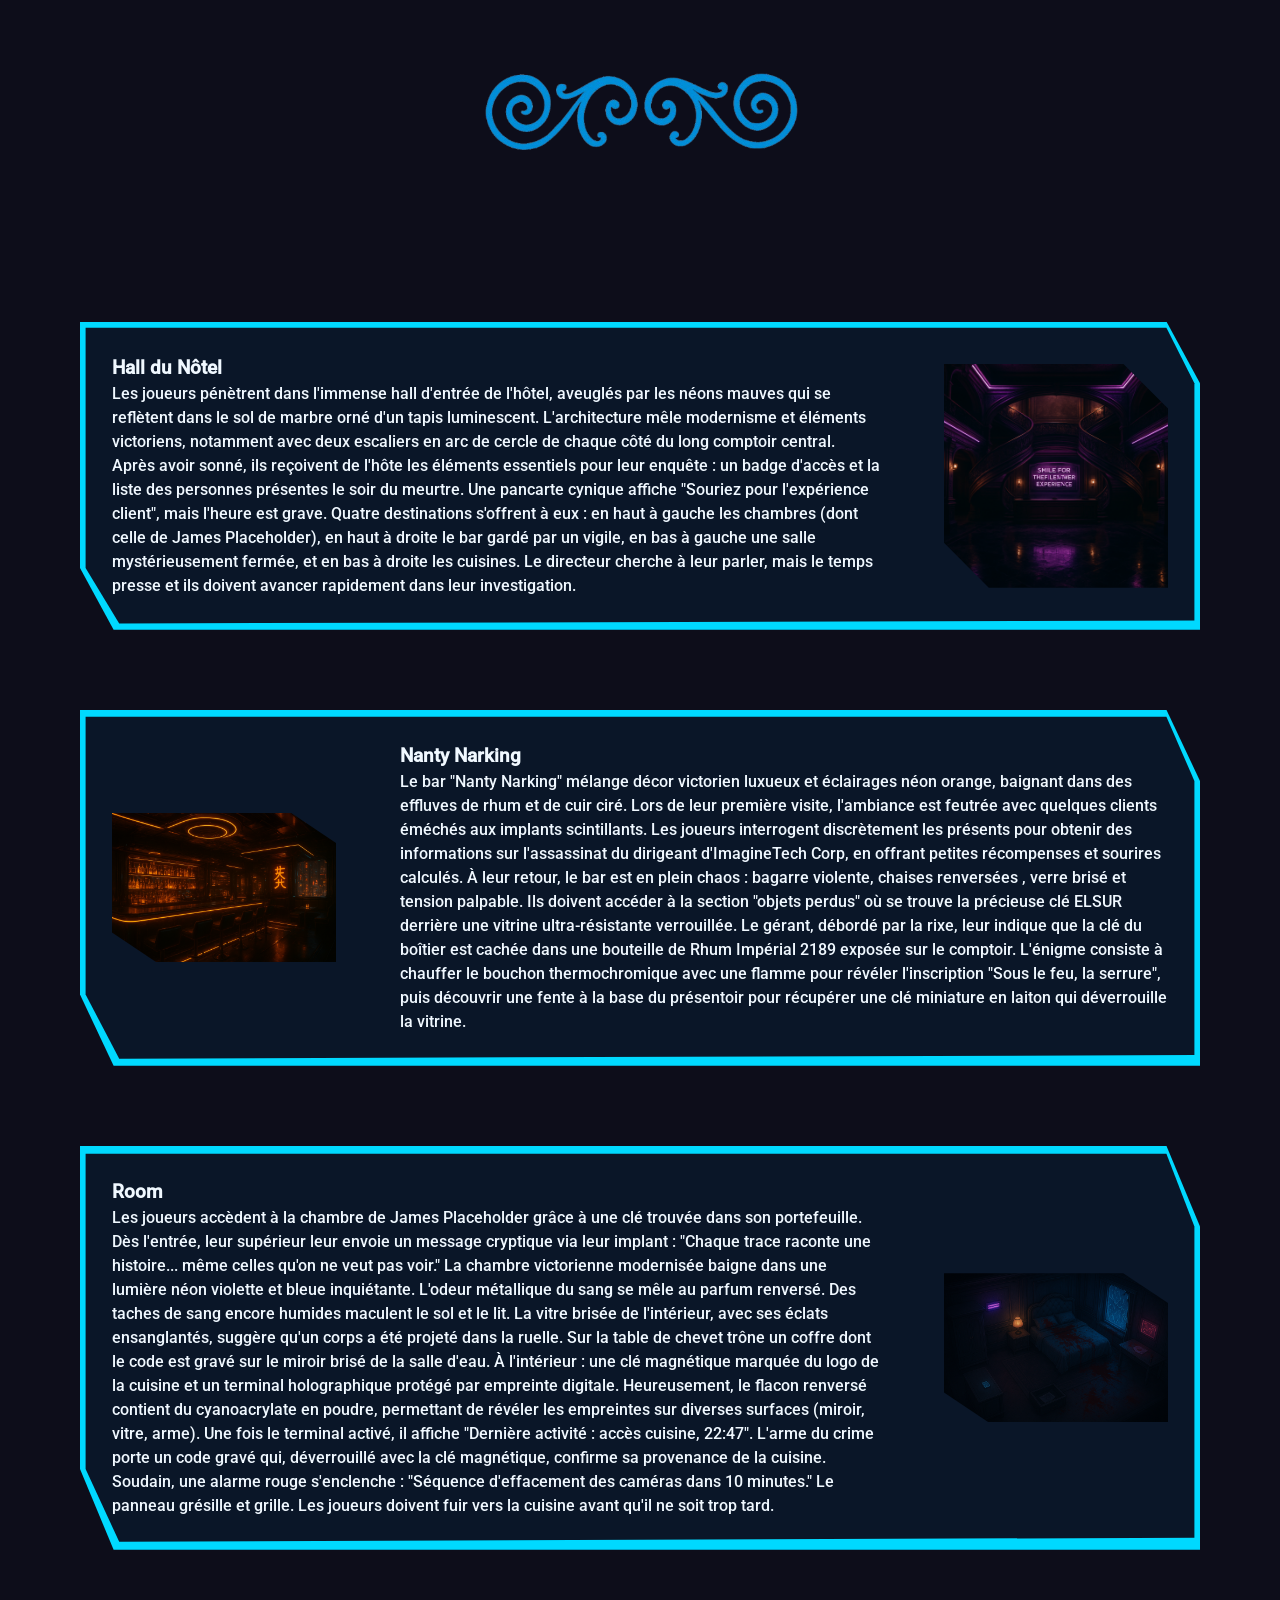
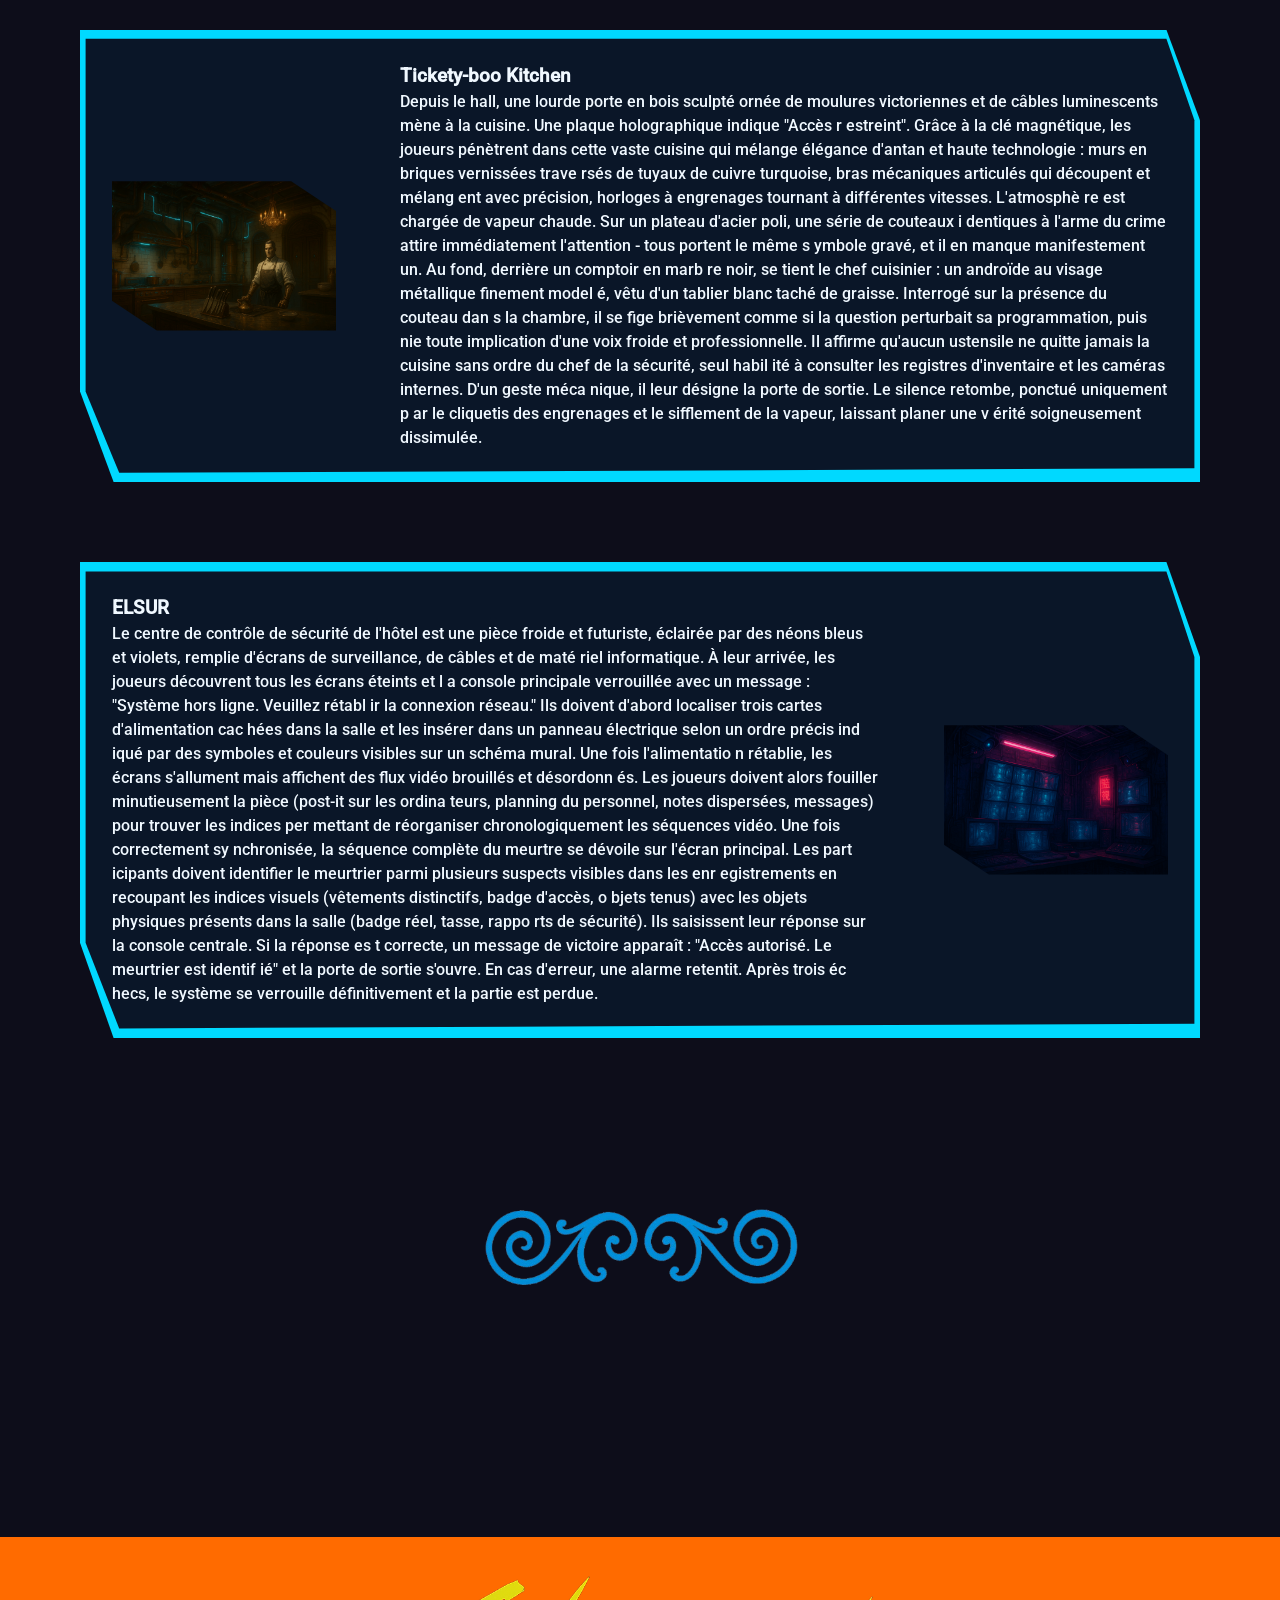
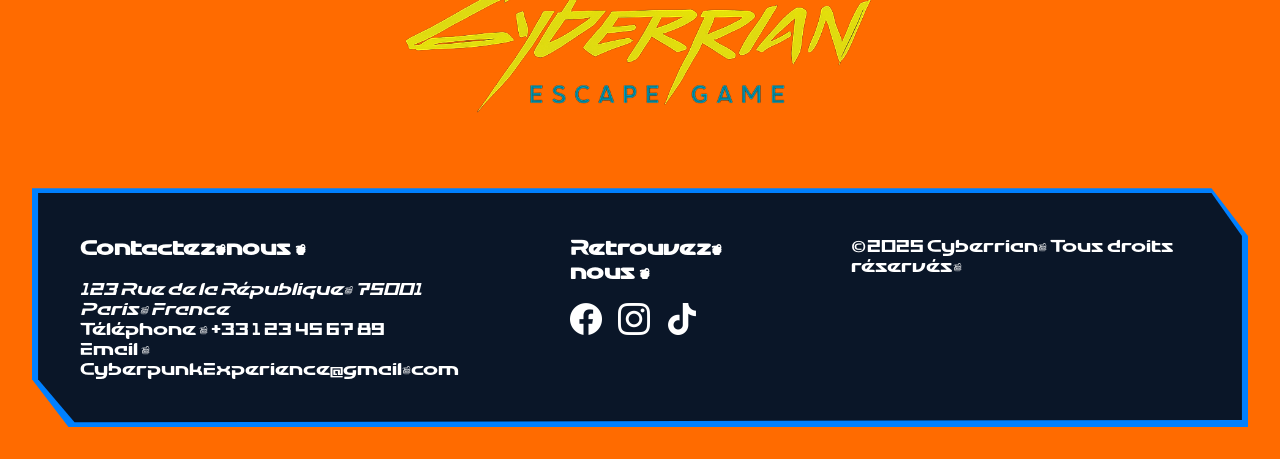
==== commit 43035981: "ajout img pnj" ====
--- a/src/index.html
+++ b/src/index.html
@@ -15,7 +15,7 @@
             </div>
 
             <div class="boxType menu">
-                <a href="index.html#">Acceuil</a>
+                <a href="index.html">Acceuil</a>
                 <div class="sousMenu">
                     <div class="boxType sousMenuElement"><a href="#art1Sec1">Présentation</a></div>
                     <div class="boxType sousMenuElement"><a href="#art2Sec1">Un Univers</a></div>
@@ -24,7 +24,7 @@
             </div>
 
             <div class="boxType menu">
-                <a href="Pnj.html">Personnnages</a>
+                <a href="index.html">Personnnages</a>
                 <div class="sousMenu">
                     <div class="boxType sousMenuElement"><a href="#container1">Ambrose Vellum</a></div>
                     <div class="boxType sousMenuElement"><a href="#container1">Cassian Rooke</a></div>
@@ -36,7 +36,7 @@
             </div>
 
             <div class="boxType menu">
-                <a href="Salles.html">Les salles</a>
+                <a href="index.html">Les salles</a>
                 <div class="sousMenu">
                     <div class="boxType sousMenuElement"><a href="#art1Sec3">Hall du Nôtel</a></div>
                     <div class="boxType sousMenuElement"><a href="#art2Sec3">Nanty Narking</a></div>
@@ -47,7 +47,7 @@
             </div>
 
             <div class="boxType menu">
-                <a href="Contact.html">Contact</a>
+                <a href="index.html">Contact</a>
                 <div class="sousMenu">
                     <div class="boxType sousMenuElement"><a href="">Informations</a></div>
                     <div class="boxType sousMenuElement"><a href="">Candidater</a></div>
@@ -161,7 +161,7 @@
         <Section class="section" id="section2">
             <div class="container" id="container1">
                 <article class="boxType card">
-                    <div class="boxType portrait"></div>
+                    <div class="boxType portrait" id="pnj1"></div>
                     <div class="textDivCard">
                         <h3>Le Réceptionniste — Ambrose Vellum</h3>
                         <blockquote>« Les gens entrent ici avec des secrets, et repartent souvent avec des regrets. Moi, je reste derrière mon comptoir. »</blockquote>
@@ -176,7 +176,7 @@
                 </article>
 
                 <article class="boxType card">
-                    <div class="boxType portrait"></div>
+                    <div class="boxType portrait" id="pnj2"></div>
                     <div class="textDivCard">
                         <h3>Le Barman — Cassian Rooke</h3>
                         <blockquote>Quand les verres se brisent, j’écoute les gens plutôt que le bruit. Les colères disent toujours plus que les mots.</blockquote>
@@ -190,7 +190,7 @@
                 </article>
 
                 <article class="boxType card">
-                    <div class="boxType portrait"></div>
+                    <div class="boxType portrait" id="pnj3"></div>
                     <div class="textDivCard">
                         <h3>L’Ami du défunt — Elias Thorne</h3>
                         <blockquote>« Il avait promis que tout irait bien. Et moi… j’ai eu la lâcheté de le croire. »</blockquote>
@@ -207,7 +207,7 @@
             
             <div class="container" id="container2">
                 <article class="boxType card">
-                    <div class="boxType portrait"></div>
+                    <div class="boxType portrait" id="pnj4"></div>
                     <div class="textDivCard">
                         <h3>Le Cuisinier — Gareth “Steamhand” Doyle</h3>
                         <blockquote>« Les meurtres, les secrets, tout ça… Tant que mes couteaux sont affûtés et mes fourneaux chauds, le reste peut bien brûler. »</blockquote>
@@ -221,7 +221,7 @@
                 </article>
                 
                 <article class="boxType card">
-                    <div class="boxType portrait"></div>
+                    <div class="boxType portrait" id="pnj5"></div>
                     <div class="textDivCard">
                         <h3>Le Stagiaire — Nathaniel “Nat” Greaves</h3>
                         <blockquote>« J’vous jure, j’ai rien vu ! Enfin… peut-être un peu… mais pas ce que vous croyez ! »</blockquote>
@@ -235,7 +235,7 @@
                 </article>
 
                 <article class="boxType card">
-                    <div class="boxType portrait"></div>
+                    <div class="boxType portrait" id="pnj6"></div>
                     <div class="textDivCard">
                         <h3>Le Responsable de la Sécurité — Conrad Vale</h3>
                         <blockquote>« La sécurité, c’est comme la vérité : tout le monde en veut, mais personne ne veut en payer le prix. »</blockquote>
@@ -392,6 +392,11 @@
 
         </Section>
 
+        <img src="images/separateur.png" alt="separateur" class="separateur">
+
+        <Section class="section" id="section4">
+
+        </Section>
 
 
     </main>
--- a/src/css/style.css
+++ b/src/css/style.css
@@ -457,6 +457,7 @@
     clip-path: polygon(97% 0, 100% 20%, 100% 100%, 3% 100%, 0 80%, 0 0);
 }
 
+/* la class portrait et les id pnj sont les meme éléments (div pour l'image) */
 .portrait {
     display: block;
     position: relative;
@@ -464,17 +465,38 @@
     height: 200px;
     margin: 1em;
 }
-
 .portrait::before {
-    background-size: cover;
-    background-image: url("../images/pdp.jpg");
-    background-repeat: no-repeat;
     clip-path: polygon(12% 6%, 80% 6%, 83% 6%, 88% 6%, 91% 9%, 91% 21%, 95% 24%, 95% 46%, 91% 49%, 91% 67%, 95% 70%, 95% 80%, 91% 83%, 91% 91%, 88% 94%, 83% 94%, 80% 97%, 20% 97%, 17% 94%, 12% 94%, 9% 91%, 9% 83%, 5% 80%, 5% 70%, 9% 67%, 9% 49%, 5% 46%, 5% 24%, 9% 21%, 9% 9%);
     z-index: 2;
+    background-repeat: no-repeat;
+    background-size: cover;
+}
+
+#pnj1::before {
+    background-image: url("../images/pnj1.png");
+}
+
+#pnj2::before {
+    background-image: url("../images/pnj2.png");
+}
+
+#pnj3::before {
+    background-image: url("../images/pnj3.png");
+}
+
+#pnj4::before {
+    background-image: url("../images/pnj4.png");
+}
+
+#pnj5::before {
+    background-image: url("../images/pnj5.png");
+}
+
+#pnj6::before {
+    background-image: url("../images/pnj6.png");
 }
 
 .portrait::after {
-
     background: #ff006e; /* Couleur de la bordure */
     clip-path: polygon(10% 3%, 82% 3%, 86% 3%, 92% 3%, 95% 6%, 95% 23%, 100% 26%, 100% 47%, 95% 50%, 95% 68%, 100% 71%, 100% 82%, 95% 85%, 95% 93%, 92% 97%, 85% 97%, 82% 100%, 18% 100%, 15% 97%, 8% 97%, 5% 93%, 5% 85%, 0% 82%, 0% 71%, 5% 68%, 5% 50%, 0% 47%, 0% 26%, 5% 23%, 5% 6%);
     z-index: 1;
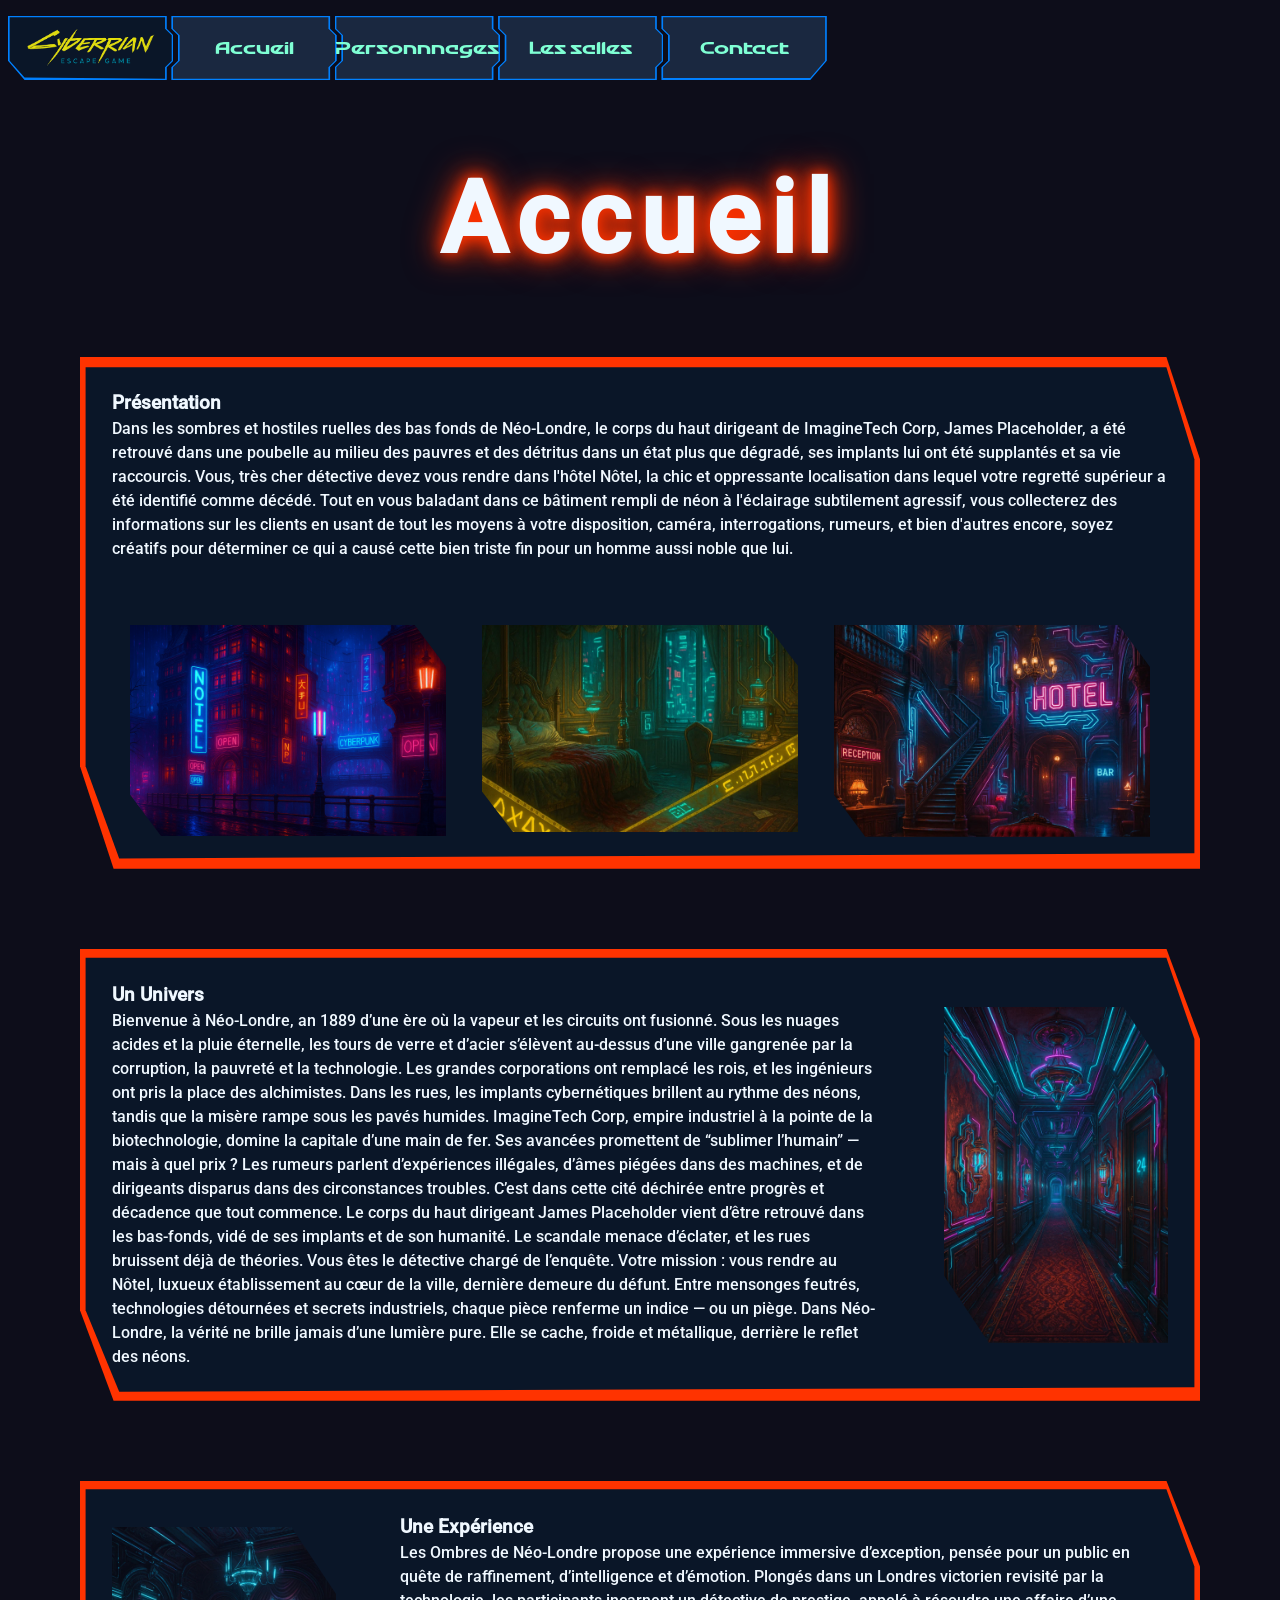
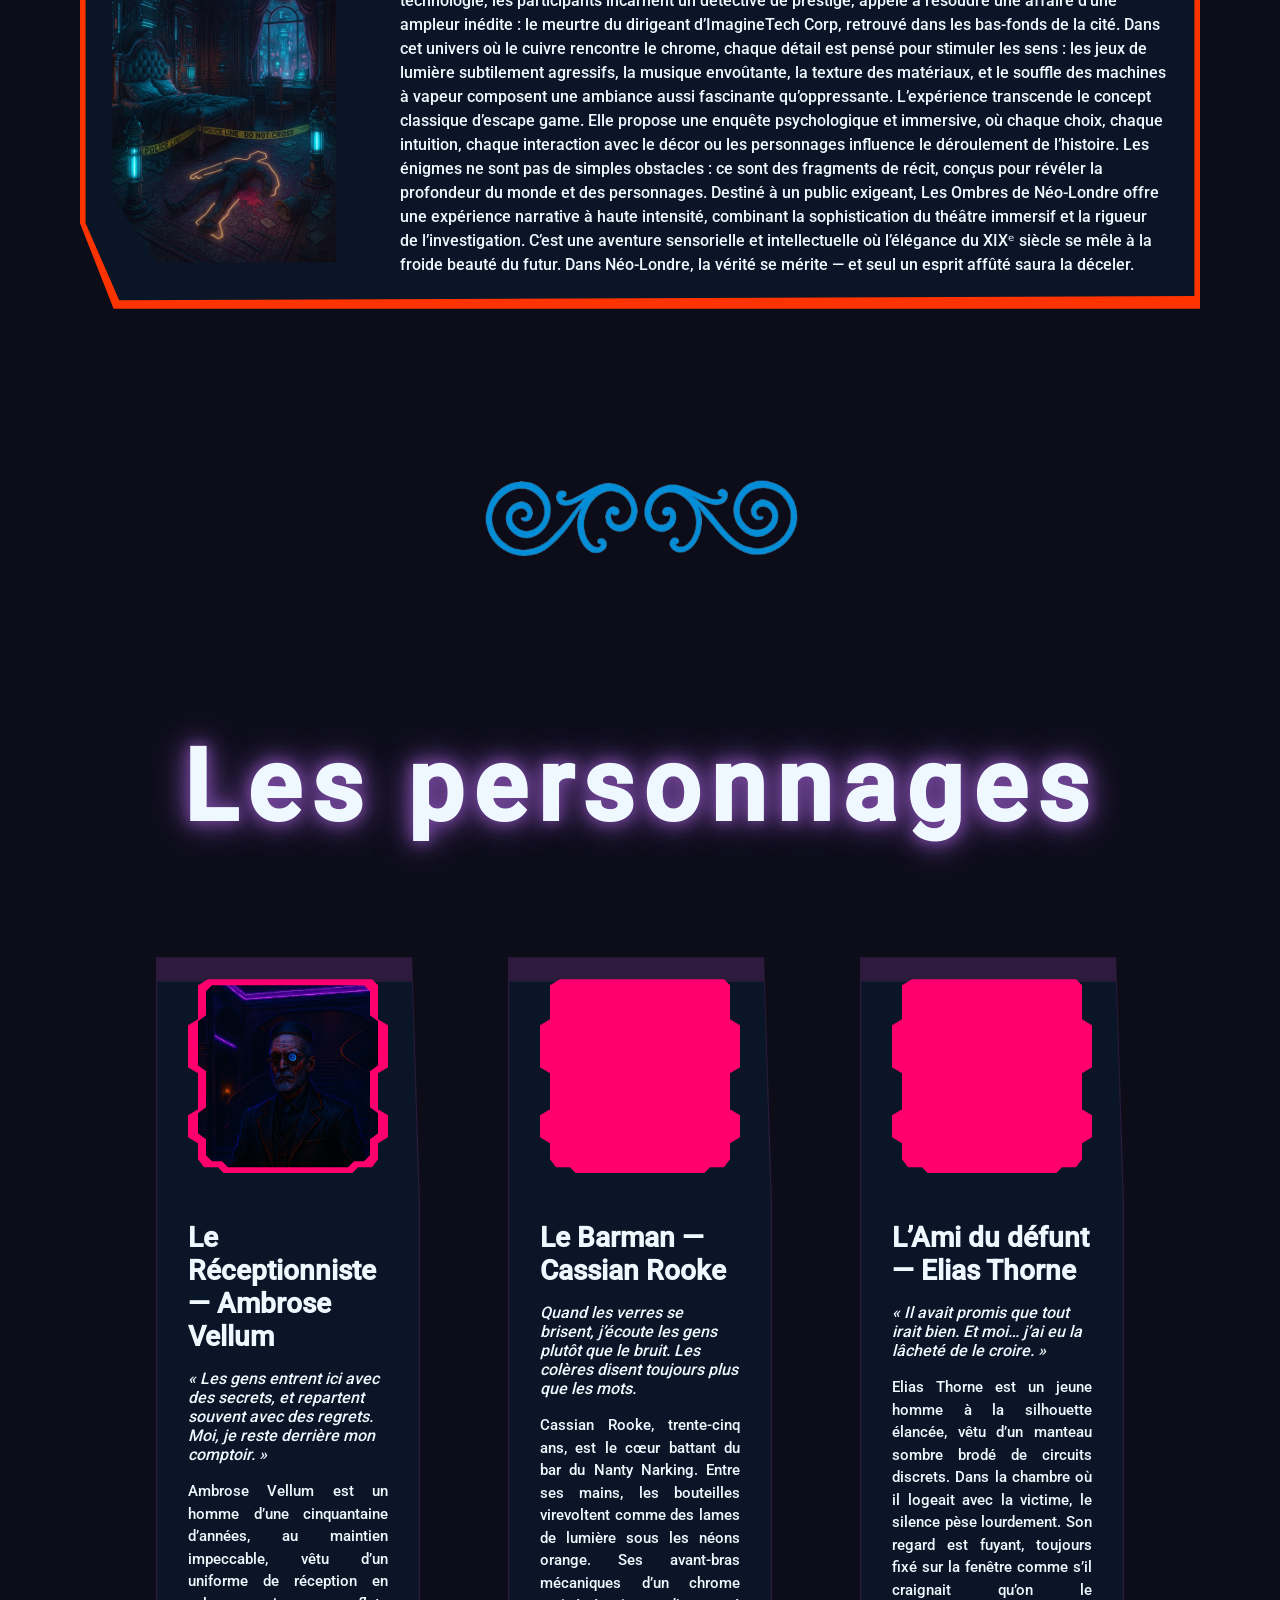
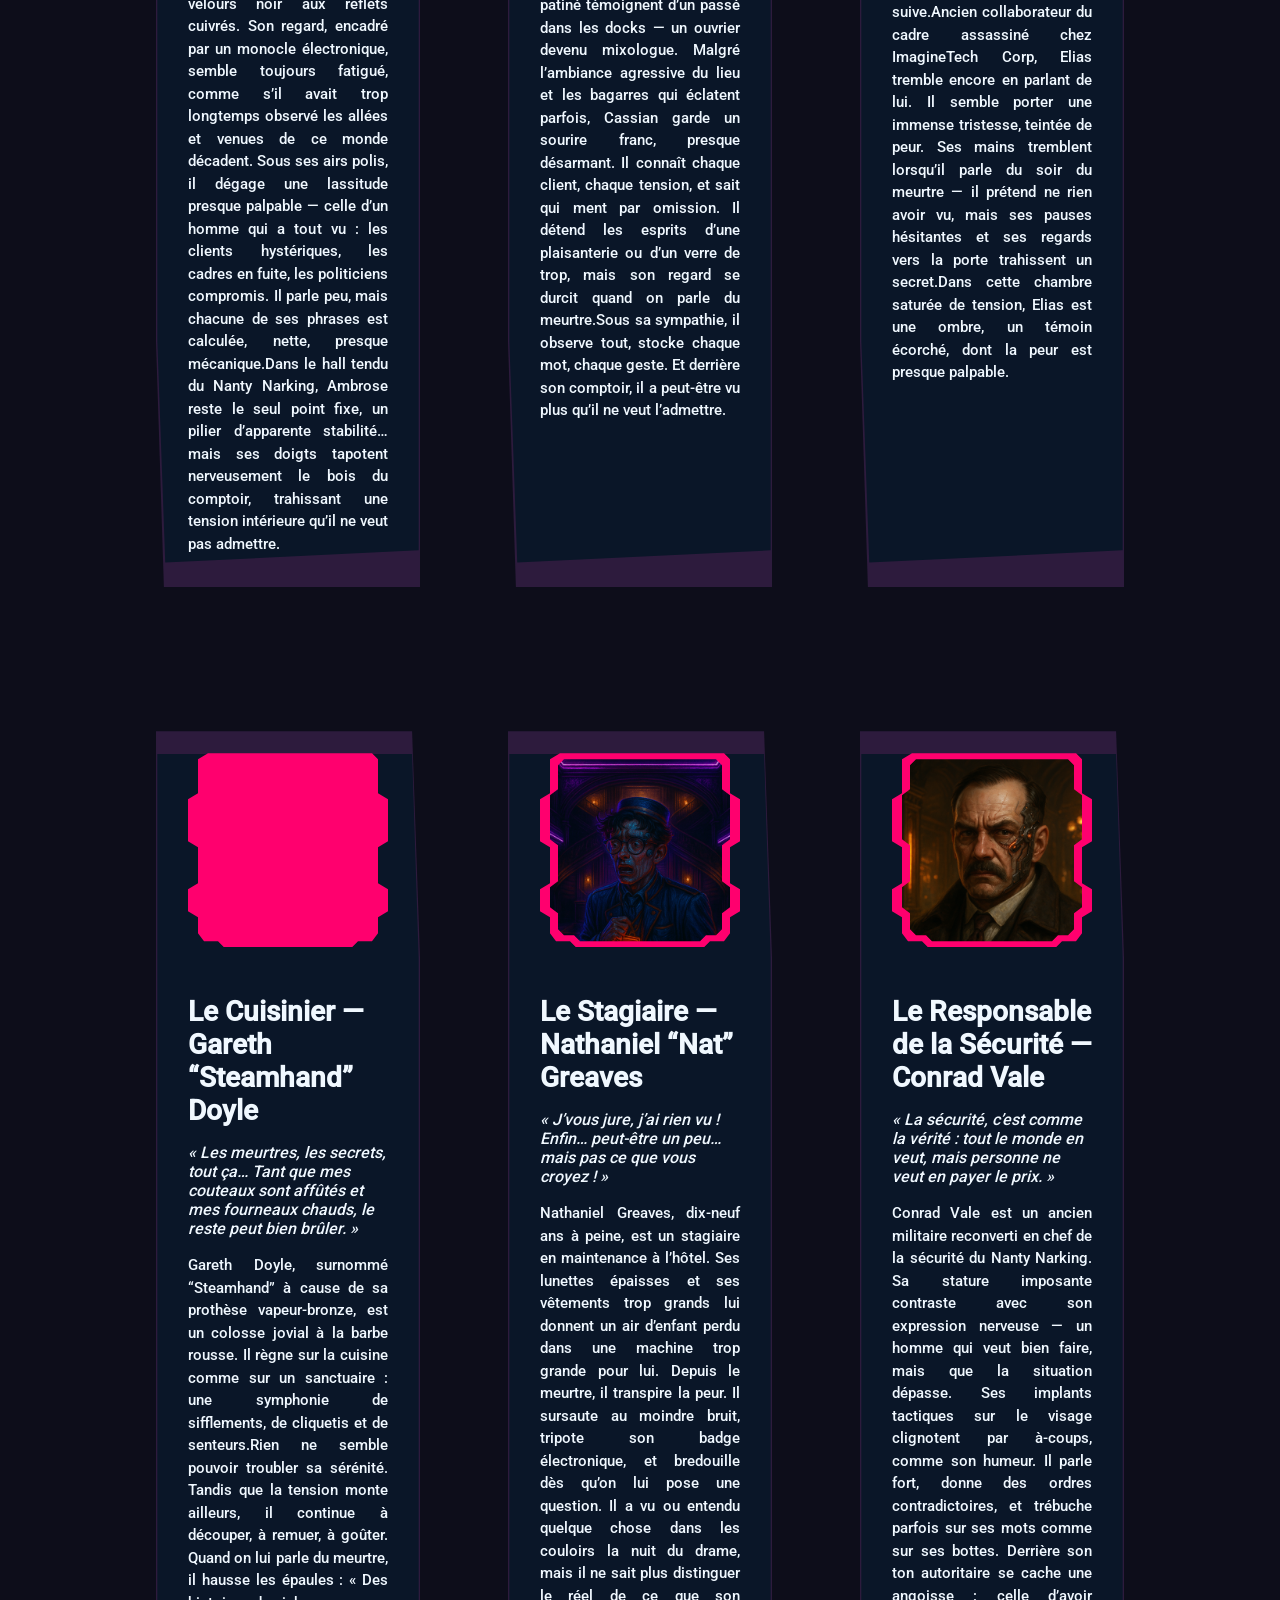
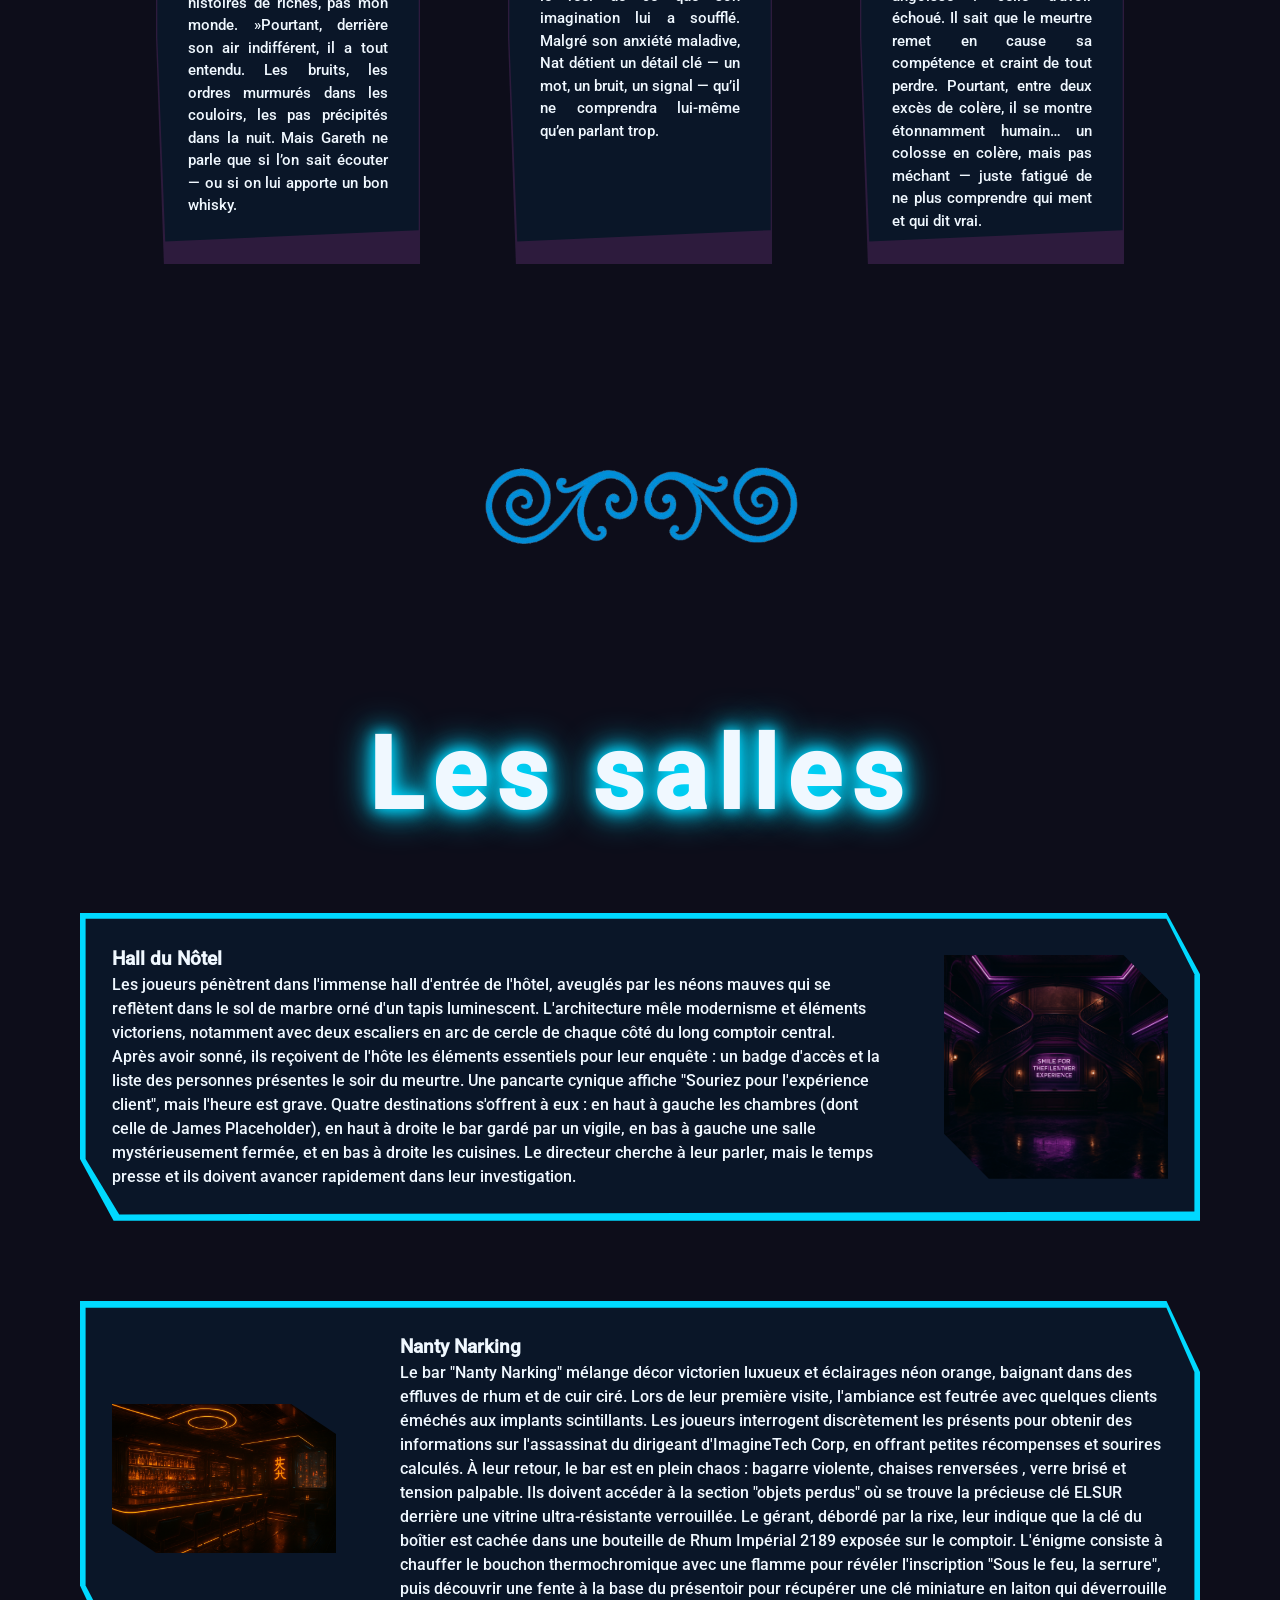
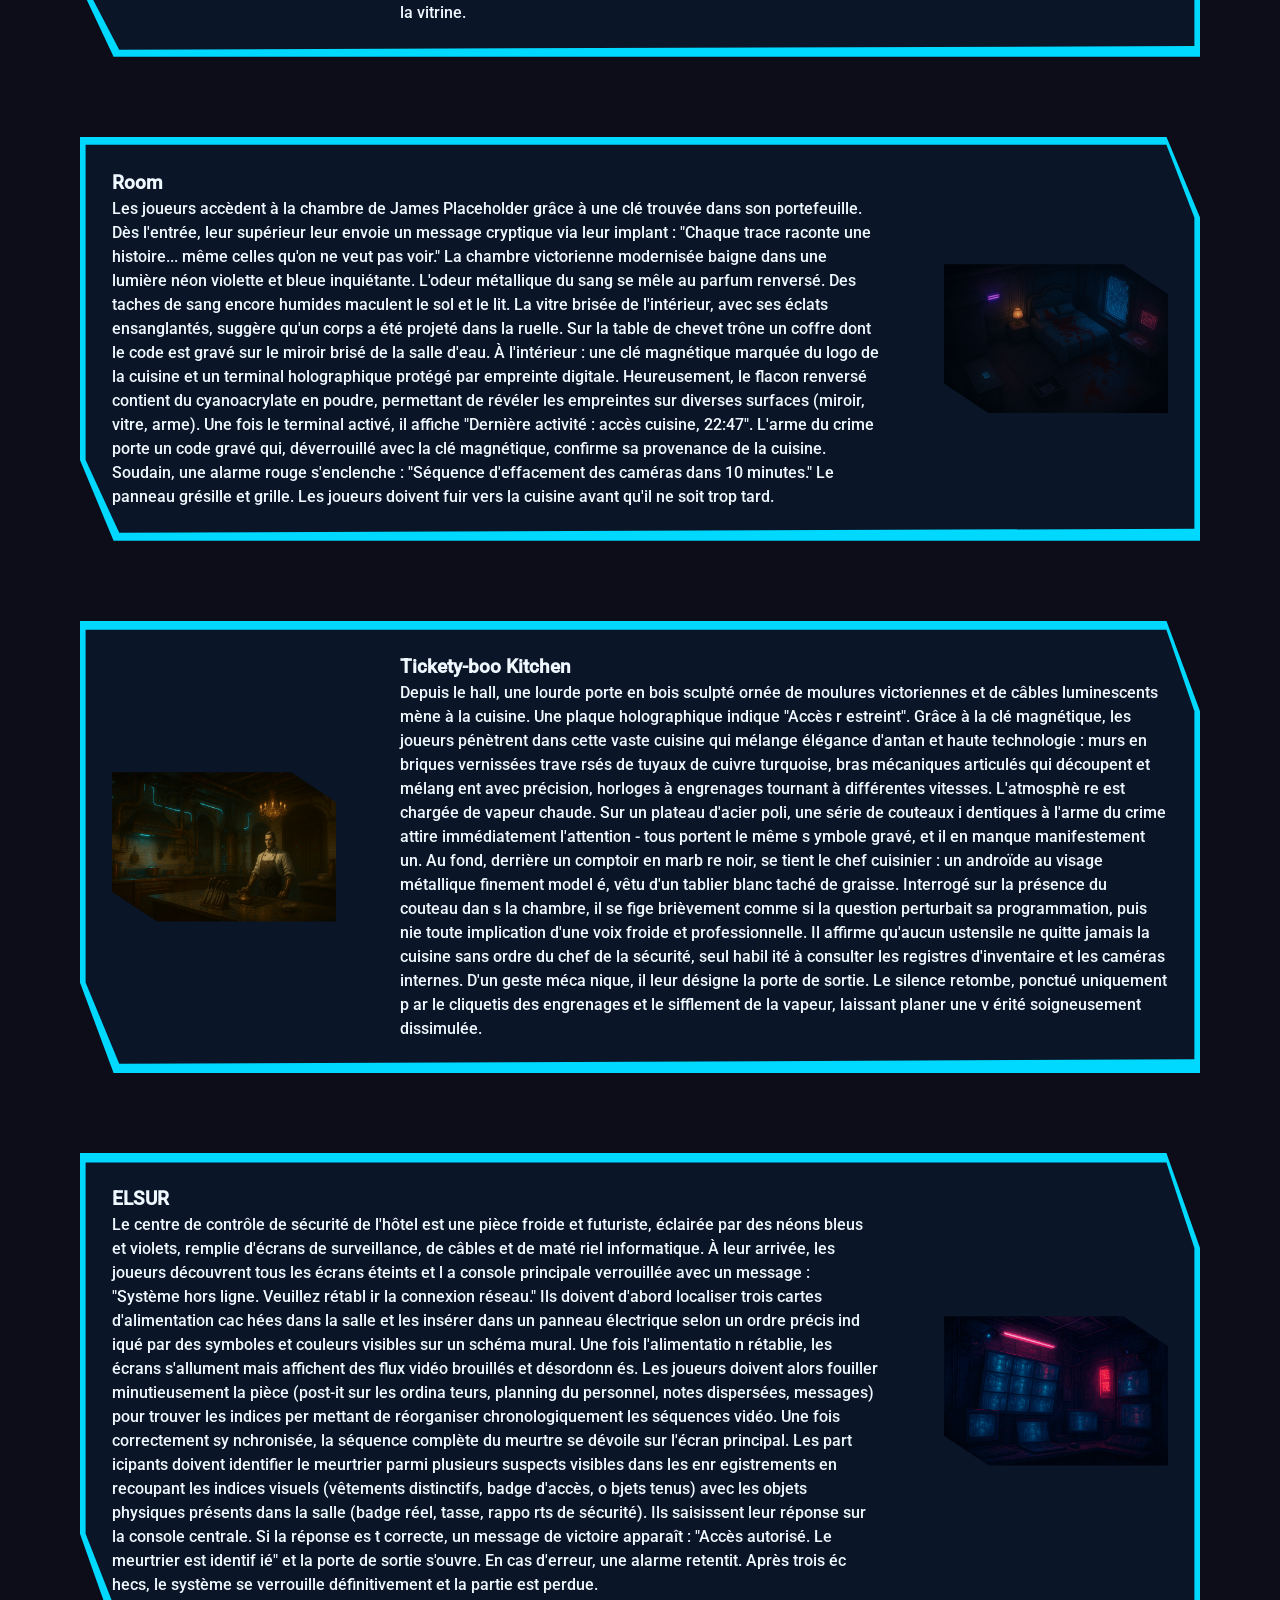
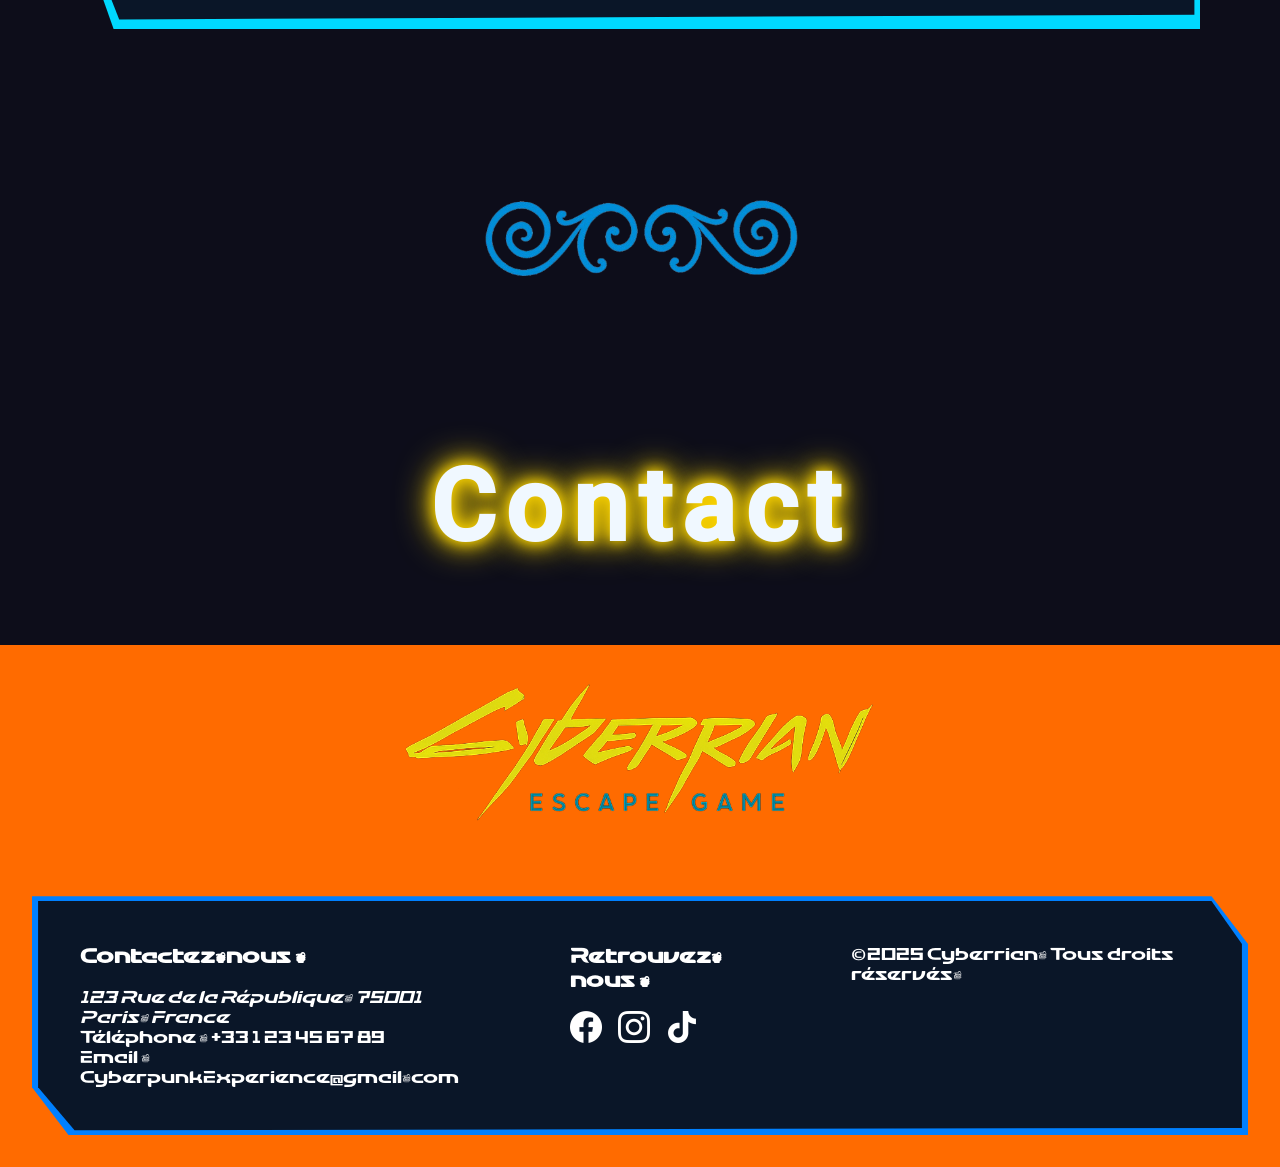
==== commit 15be7955: "ajout titre sections" ====
--- a/src/index.html
+++ b/src/index.html
@@ -4,6 +4,7 @@
     <meta charset="UTF-8">
     <meta name="viewport" content="width=device-width, initial-scale=1.0">
     <title>Cyberrien Escape Game</title>
+    <link rel="shortcut icon" href="./images/icon.png" />
     <link rel="stylesheet" href="css/style.css">
 </head>
 <body>
@@ -15,7 +16,7 @@
             </div>
 
             <div class="boxType menu">
-                <a href="index.html">Acceuil</a>
+                <a href="index.html#t1">Accueil</a>
                 <div class="sousMenu">
                     <div class="boxType sousMenuElement"><a href="#art1Sec1">Présentation</a></div>
                     <div class="boxType sousMenuElement"><a href="#art2Sec1">Un Univers</a></div>
@@ -24,7 +25,7 @@
             </div>
 
             <div class="boxType menu">
-                <a href="index.html">Personnnages</a>
+                <a href="index.html#t2">Personnnages</a>
                 <div class="sousMenu">
                     <div class="boxType sousMenuElement"><a href="#container1">Ambrose Vellum</a></div>
                     <div class="boxType sousMenuElement"><a href="#container1">Cassian Rooke</a></div>
@@ -36,7 +37,7 @@
             </div>
 
             <div class="boxType menu">
-                <a href="index.html">Les salles</a>
+                <a href="index.html#t3">Les salles</a>
                 <div class="sousMenu">
                     <div class="boxType sousMenuElement"><a href="#art1Sec3">Hall du Nôtel</a></div>
                     <div class="boxType sousMenuElement"><a href="#art2Sec3">Nanty Narking</a></div>
@@ -47,7 +48,7 @@
             </div>
 
             <div class="boxType menu">
-                <a href="index.html">Contact</a>
+                <a href="index.html#t4">Contact</a>
                 <div class="sousMenu">
                     <div class="boxType sousMenuElement"><a href="">Informations</a></div>
                     <div class="boxType sousMenuElement"><a href="">Candidater</a></div>
@@ -59,7 +60,11 @@
     </header>
 
     <main>
+
+        
         <Section class="section" id="section1">
+            <h1 id="t1">Accueil</h1>
+
             <article class="boxType artSec1" id="art1Sec1">
                 <div class="S1artTextDiv">
                     <h3>
@@ -158,7 +163,10 @@
 
         <img src="images/separateur.png" alt="separateur" class="separateur">
 
+        
         <Section class="section" id="section2">
+            <h1 id="t2">Les personnages</h1>
+
             <div class="container" id="container1">
                 <article class="boxType card">
                     <div class="boxType portrait" id="pnj1"></div>
@@ -252,8 +260,9 @@
 
         <img src="images/separateur.png" alt="separateur" class="separateur">
 
-
+        
         <Section class="section" id="section3">
+            <h1 id="t3">Les salles</h1>
             
             <article class="boxType artSec3" id="art1Sec3">
                 <div class="S3artTextDiv">
@@ -394,7 +403,9 @@
 
         <img src="images/separateur.png" alt="separateur" class="separateur">
 
+        
         <Section class="section" id="section4">
+            <h1 id="t4">Contact</h1>
 
         </Section>
 
--- a/src/css/style.css
+++ b/src/css/style.css
@@ -364,6 +364,30 @@
     margin: 0 auto;
 }
 
+h1 {
+    font-size: 100px;
+    text-align: center;
+    font-family: "textMain", "Arial", "sans-serif";
+    letter-spacing:10px;
+}
+
+#t1 {
+    text-shadow: 0px 0px 13px #ff3300, 0px 0px 23px #ff3300, 0px 0px 38px #ff3300;
+}
+
+#t2 {
+    text-shadow: 0px 0px 13px #704596, 0px 0px 23px #704596, 0px 0px 38px #704596;
+}
+
+#t3 {
+    text-shadow: 0px 0px 13px #00d9ff, 0px 0px 23px #00d9ff, 0px 0px 38px #00d9ff;
+}
+
+#t4 {
+    text-shadow: 0px 0px 13px #FFD700, 0px 0px 23px #FFD700, 0px 0px 38px #FFD700;
+}
+
+
 /* -----------------------------------------------------------------Section 1--------------------- */
 
 /* Section 1 : élément communs */
@@ -374,12 +398,12 @@
     align-items: center;
 }
 
-#section1 > article:nth-child(1) {
+#art1Sec1 {
         flex-direction: column;
 }
 
-#section1 > article:nth-child(2),
-#section1 > article:nth-child(3) {
+#art1Sec2,
+#art1Sec3 {
         flex-direction: row;
 }
 
@@ -528,7 +552,7 @@
 /* Section 1 : élément communs */
 
 #section3 {
-        flex-direction: column;
+    flex-direction: column;
 }
 
 .artSec3 {
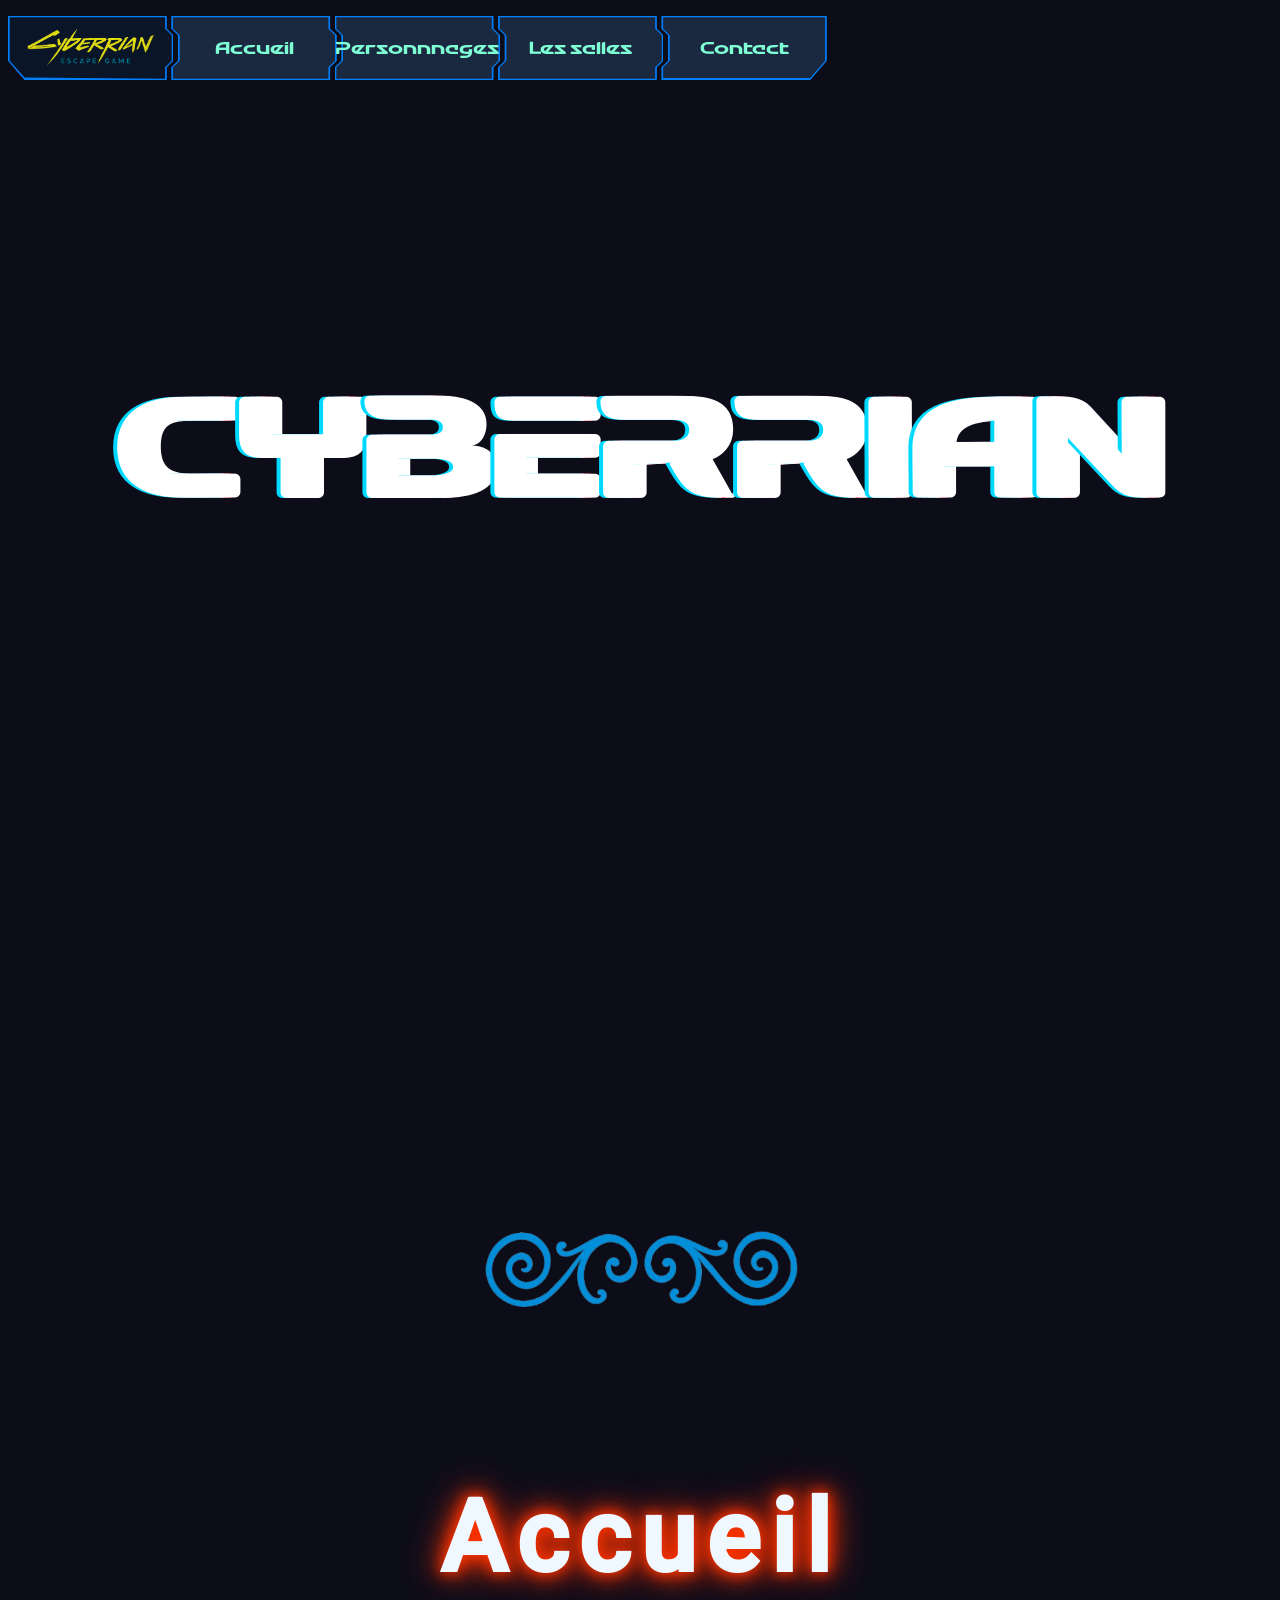
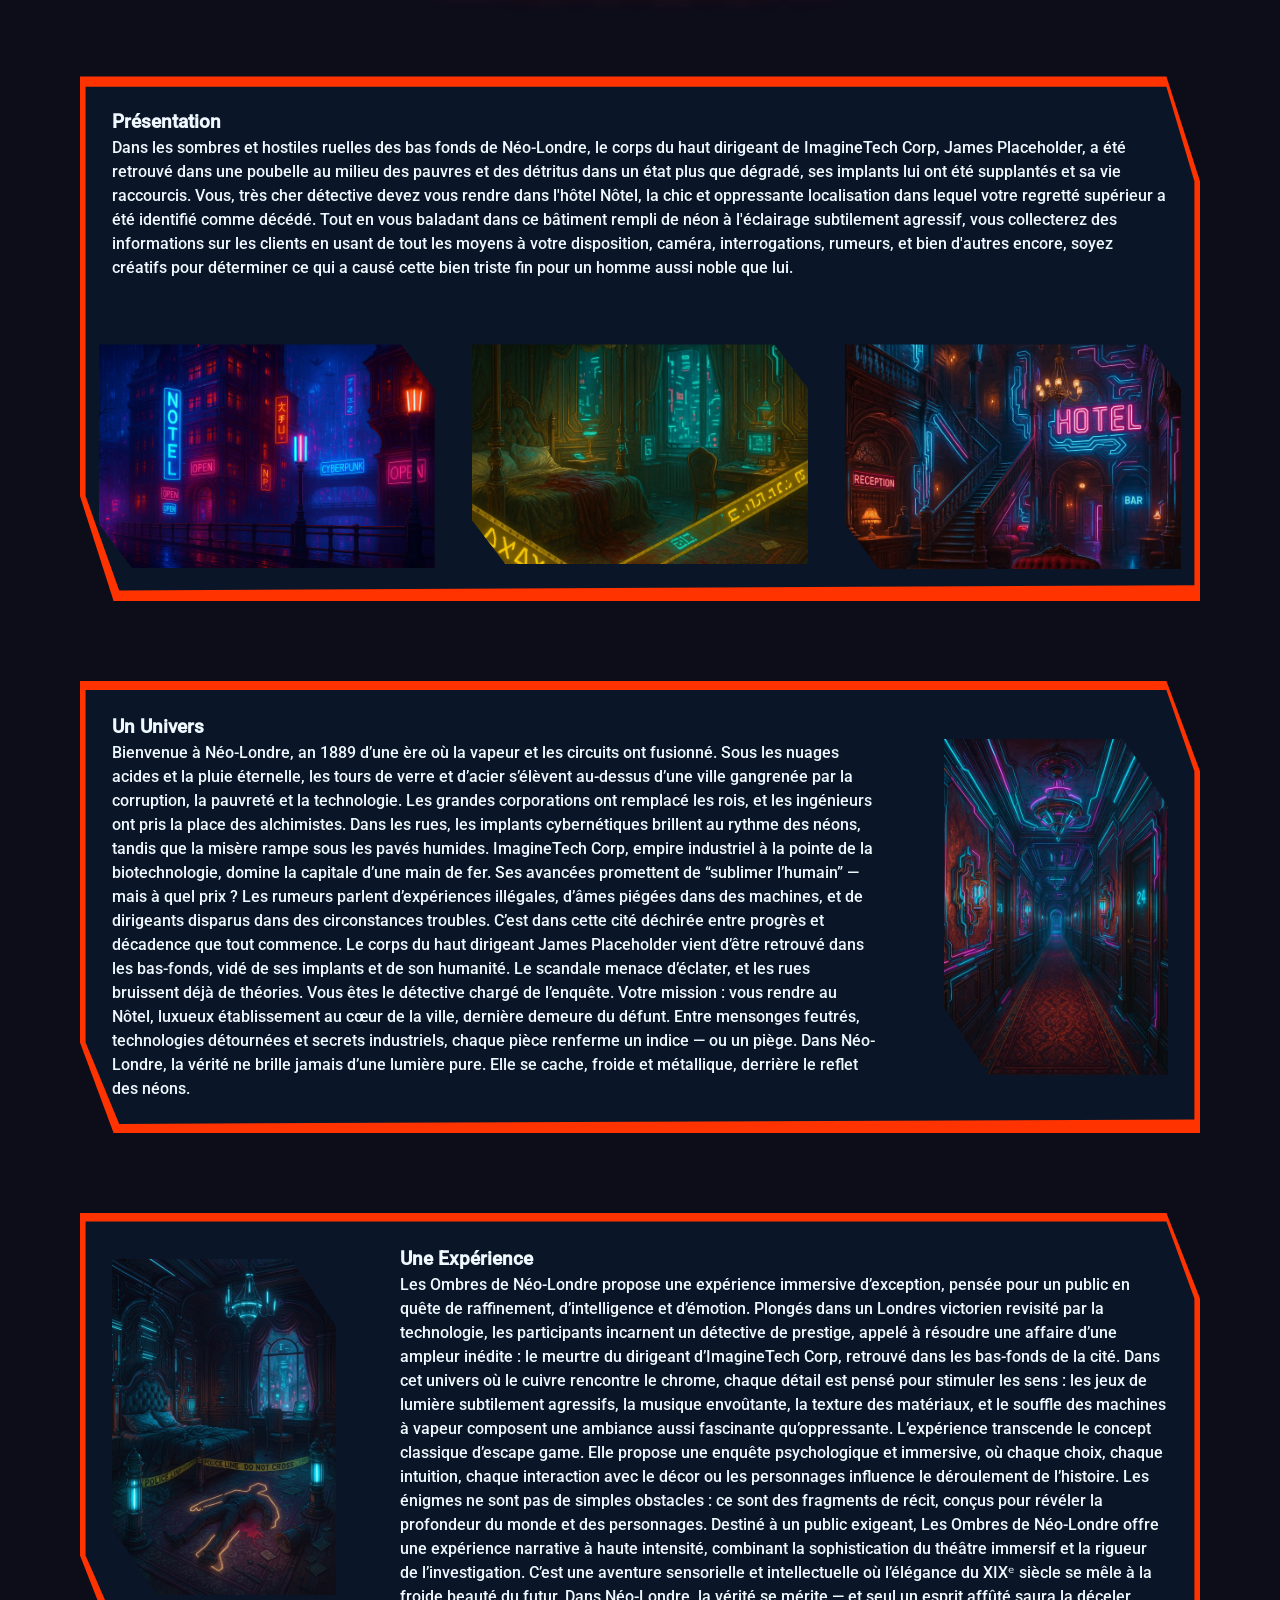
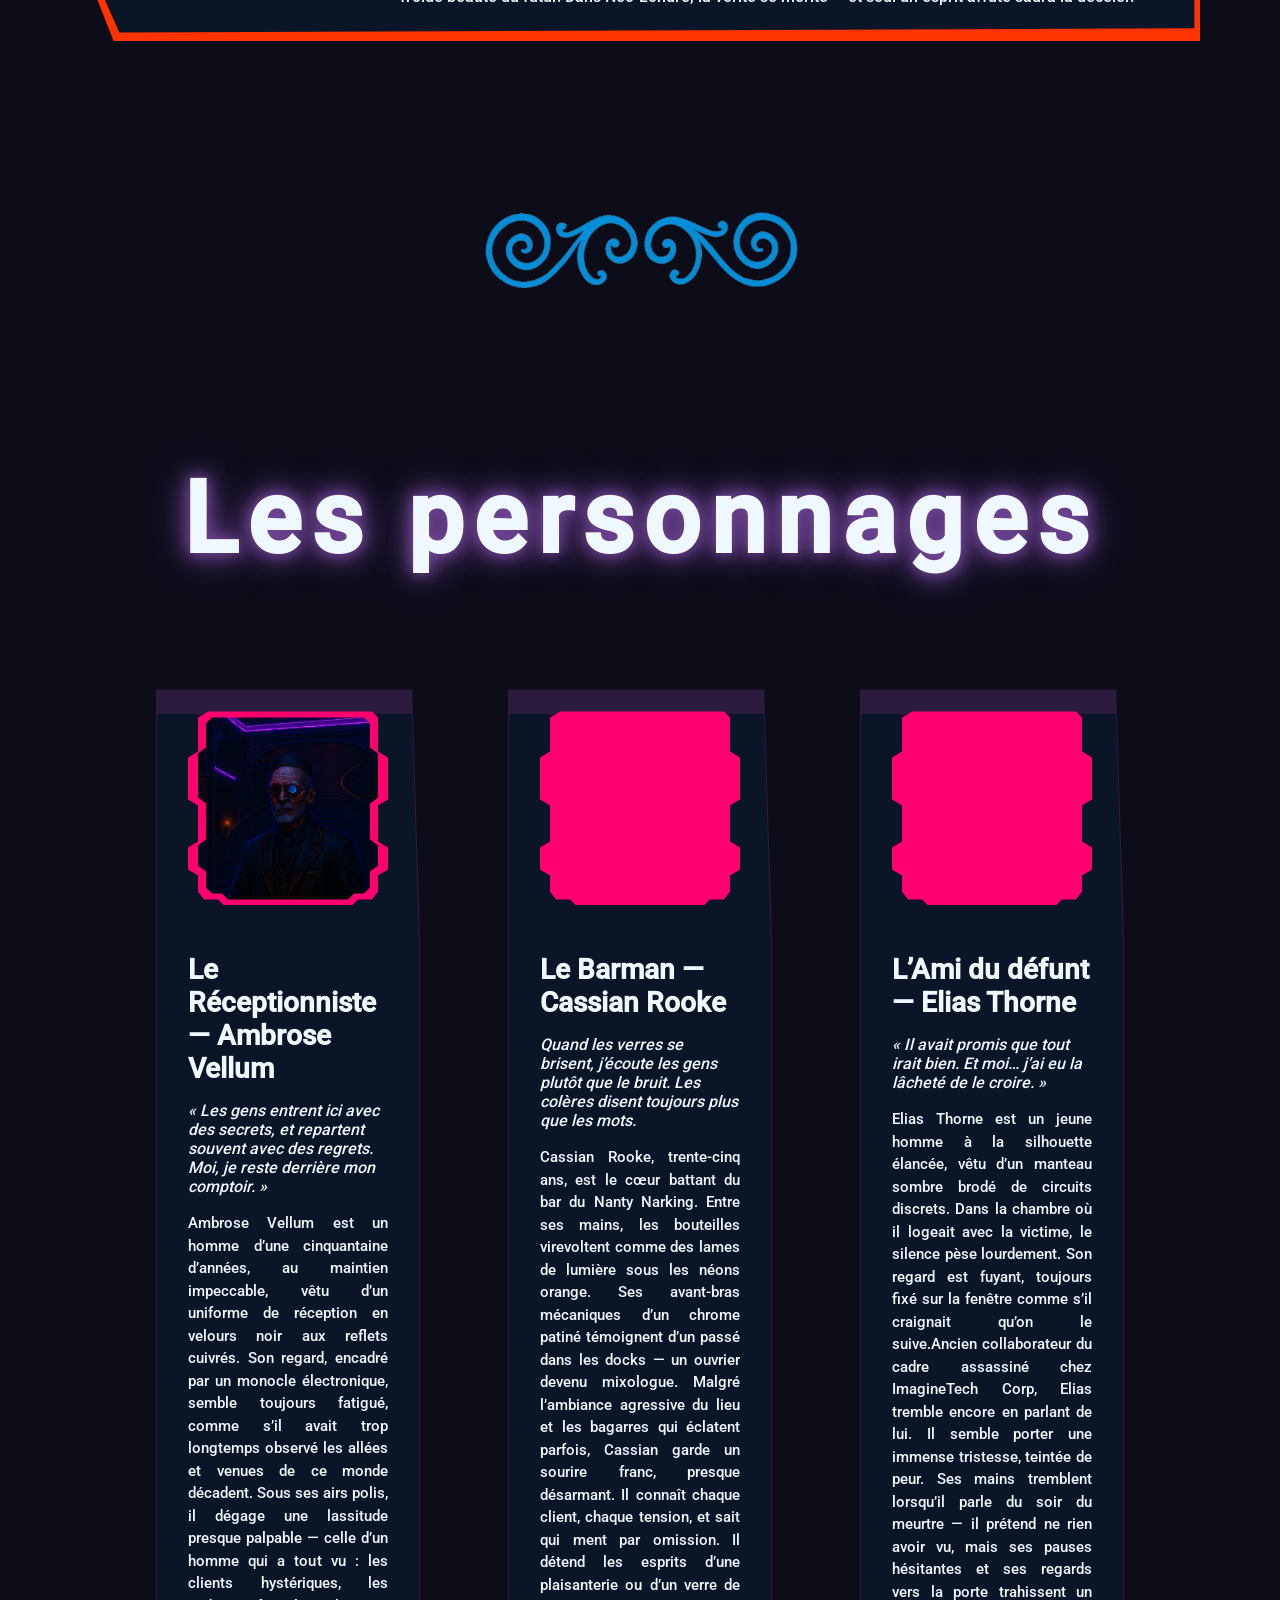
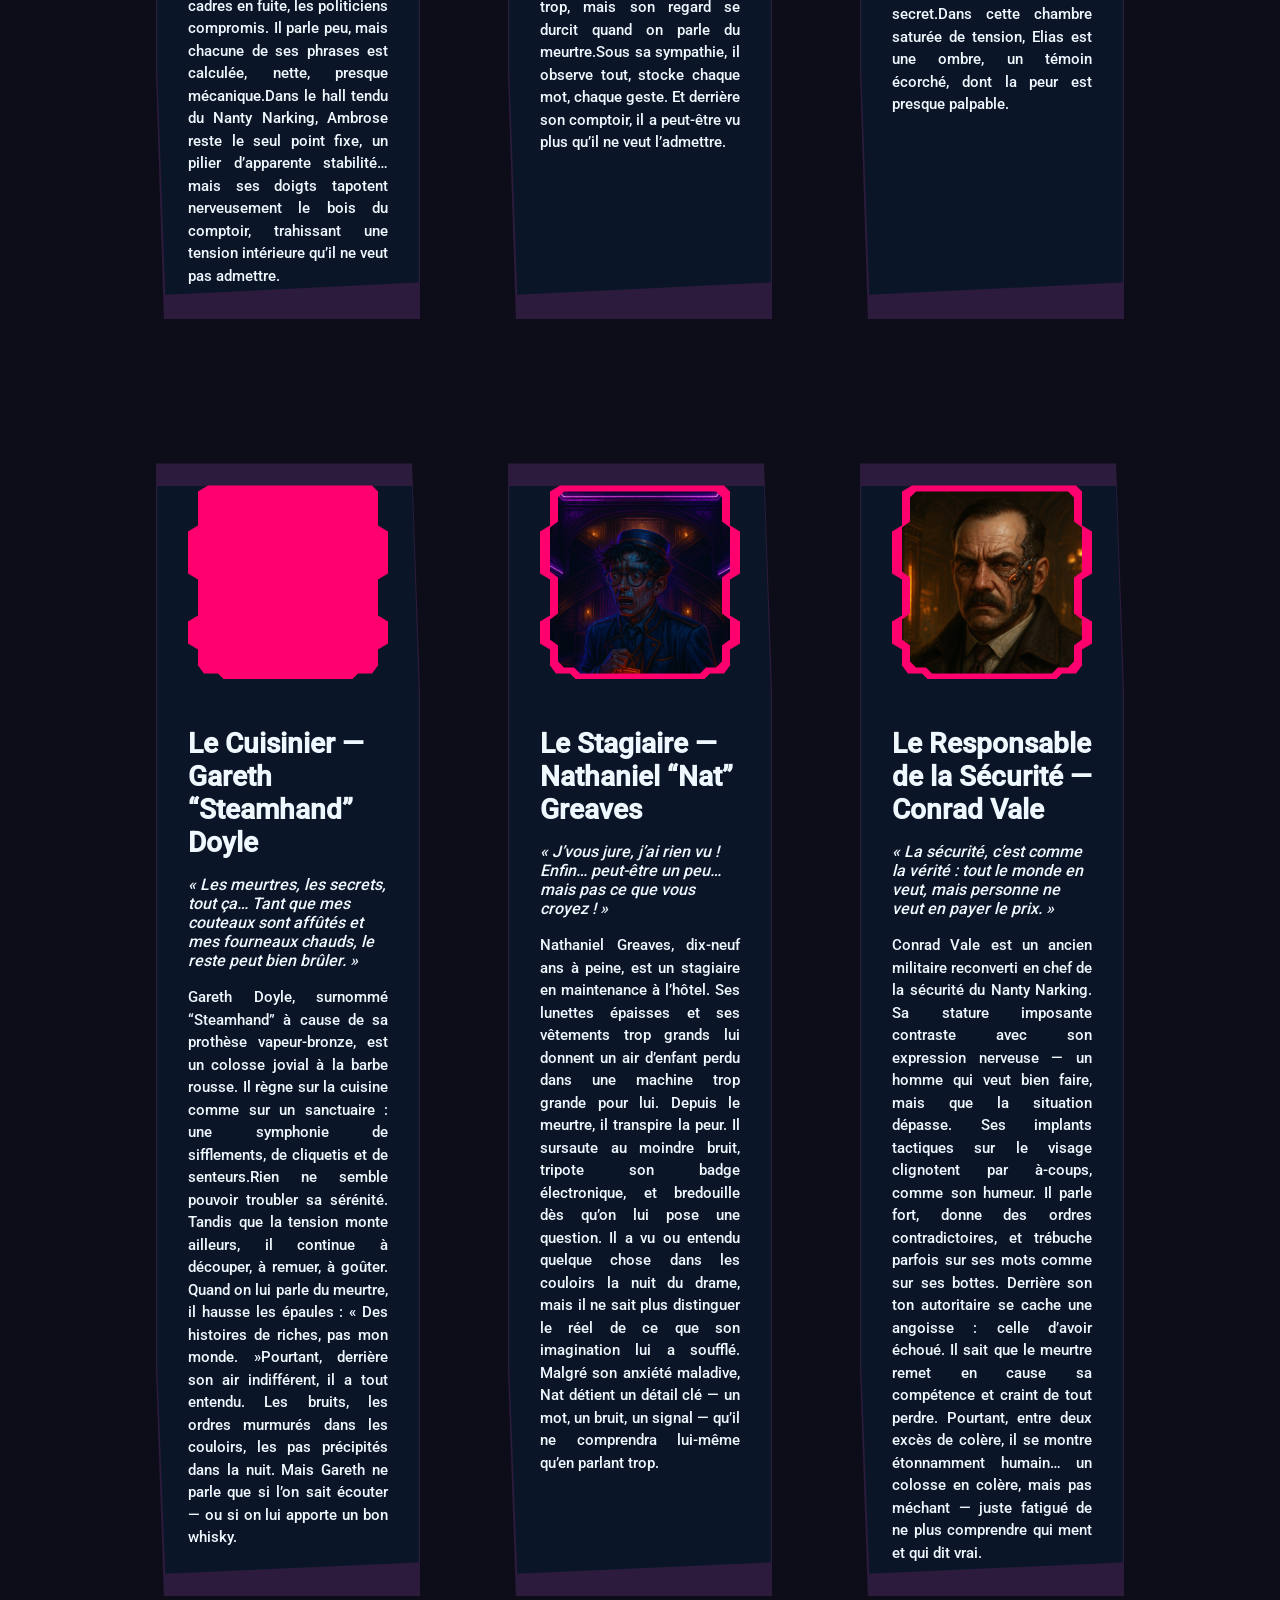
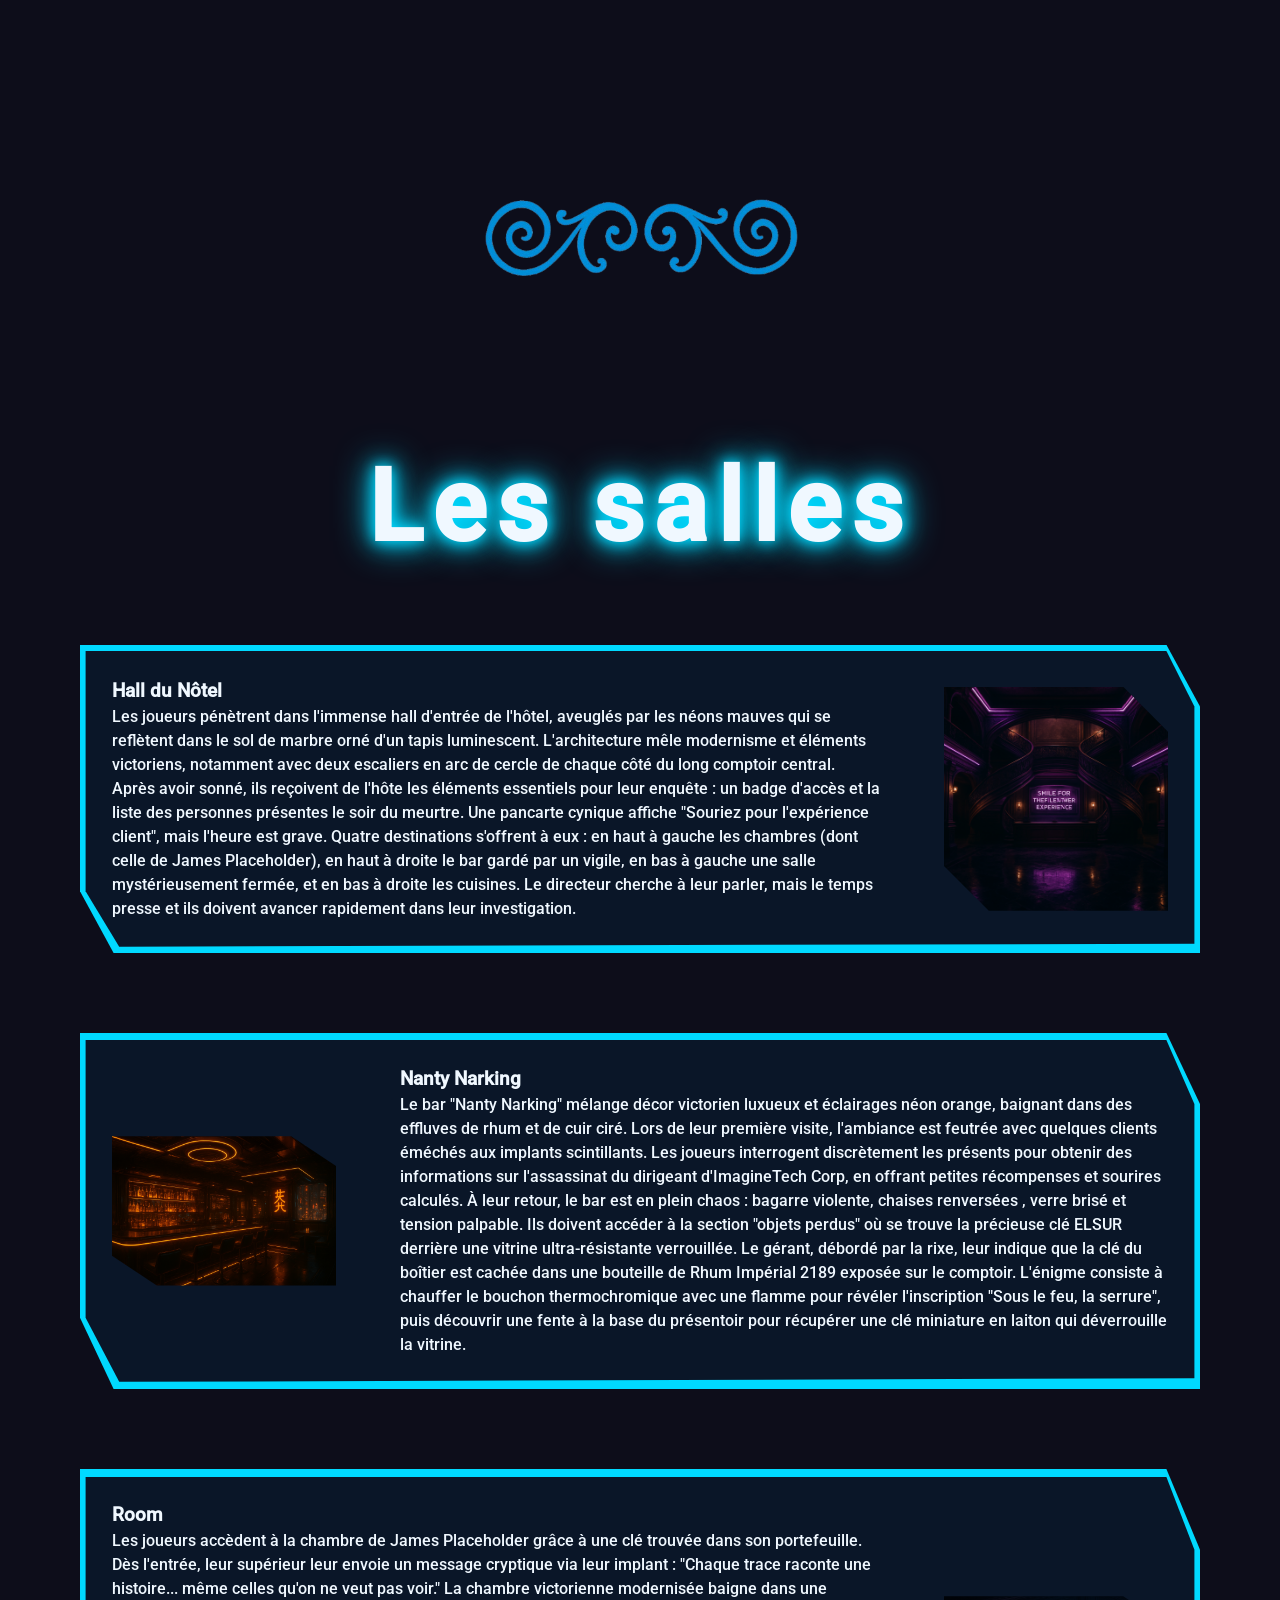
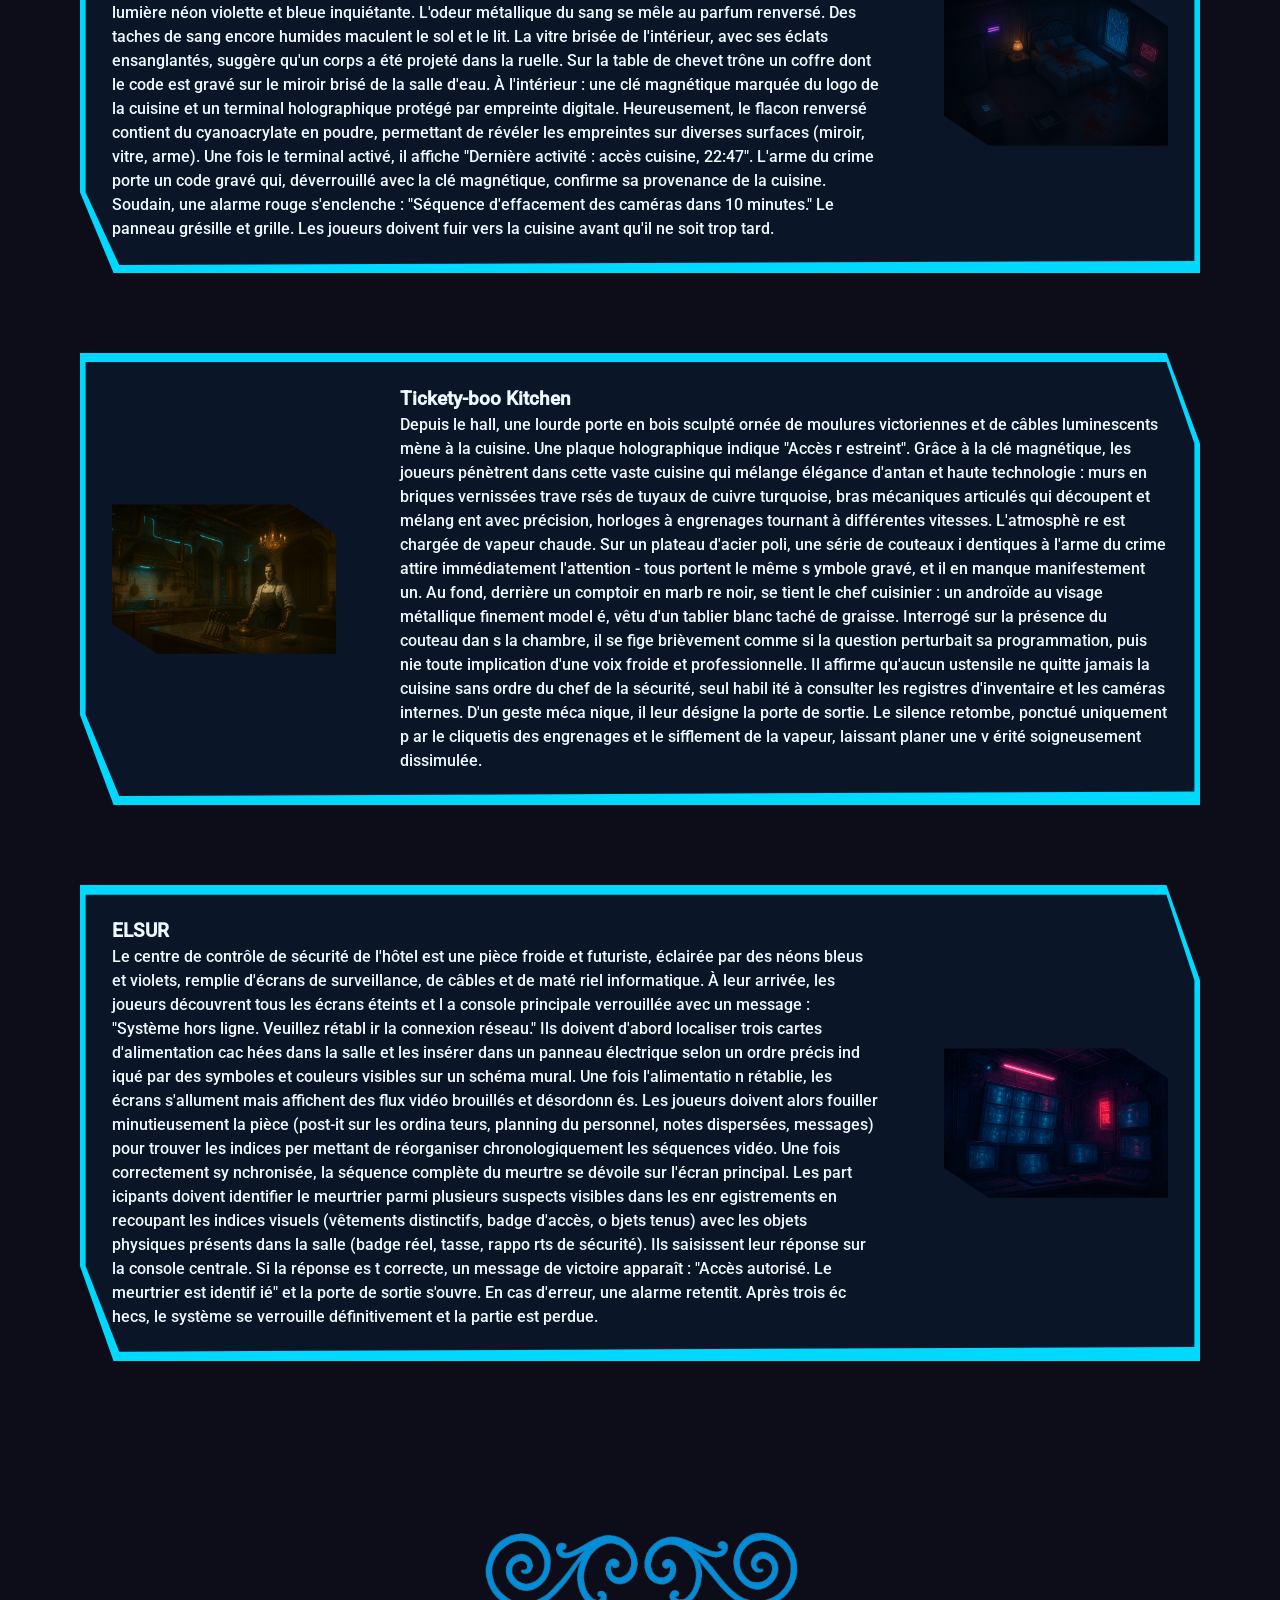
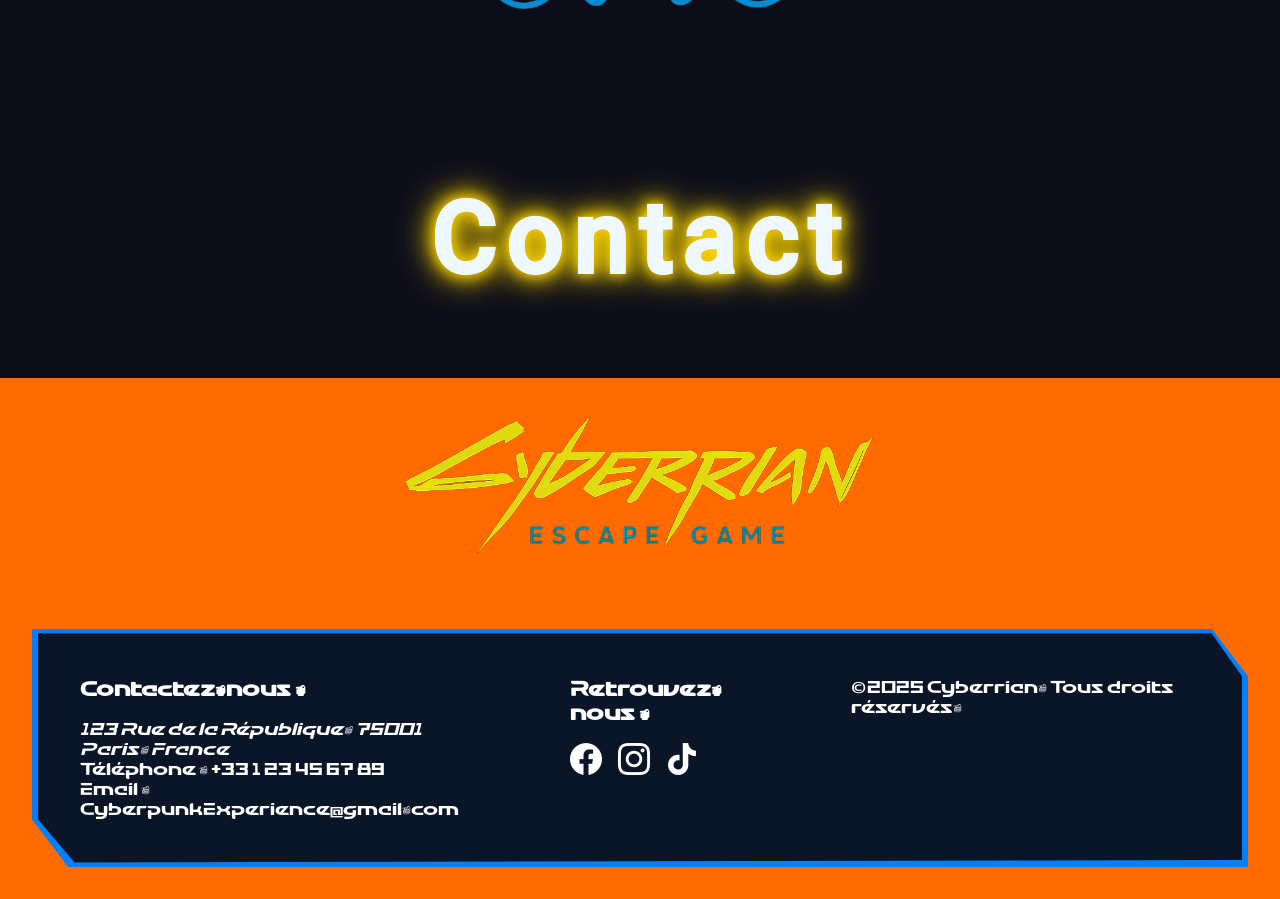
==== commit e8022876: "titre arrivé page" ====
--- a/src/index.html
+++ b/src/index.html
@@ -61,9 +61,14 @@
 
     <main>
 
-        
+        <div id="titlePage">
+            <div id="texth1" data-text="Cyberrian">Cyberrian</div>
+        </div>
+
+        <img src="images/separateur.png" alt="separateur" class="separateur">
+
         <Section class="section" id="section1">
-            <h1 id="t1">Accueil</h1>
+            <h2 id="t1">Accueil</h2>
 
             <article class="boxType artSec1" id="art1Sec1">
                 <div class="S1artTextDiv">
@@ -165,7 +170,7 @@
 
         
         <Section class="section" id="section2">
-            <h1 id="t2">Les personnages</h1>
+            <h2 id="t2">Les personnages</h2>
 
             <div class="container" id="container1">
                 <article class="boxType card">
@@ -262,7 +267,7 @@
 
         
         <Section class="section" id="section3">
-            <h1 id="t3">Les salles</h1>
+            <h2 id="t3">Les salles</h2>
             
             <article class="boxType artSec3" id="art1Sec3">
                 <div class="S3artTextDiv">
@@ -405,7 +410,7 @@
 
         
         <Section class="section" id="section4">
-            <h1 id="t4">Contact</h1>
+            <h2 id="t4">Contact</h2>
 
         </Section>
 
--- a/src/css/style.css
+++ b/src/css/style.css
@@ -347,6 +347,10 @@
     gap: 10em;
 }
 
+#titlePage  {
+    min-height: 100vh;
+}
+
 .section {
     display: flex;
     position: relative;
@@ -364,7 +368,7 @@
     margin: 0 auto;
 }
 
-h1 {
+h2 {
     font-size: 100px;
     text-align: center;
     font-family: "textMain", "Arial", "sans-serif";
@@ -428,6 +432,7 @@
     flex-direction: row;
     justify-content: space-around;
     margin: 2em;
+    width: 100%;
 }
 
 
@@ -596,4 +601,180 @@
 
 
 
-/* ------------------------ FIN MAIN------------------------- */+/* ------------------------ FIN MAIN------------------------- */
+
+
+
+/* text home glitch, code source : https://www.codingnepalweb.com/text-glitch-effect-html-css/ */
+#titlePage{
+  width: 100%;
+  height: 100%;
+  display: flex;
+  justify-content: center;
+  align-items: center;
+  position: relative;
+  top: -10em;
+}
+#titlePage #texth1{
+  position: relative;
+  color: #fff;
+  font-weight: 700;
+  font-size: 5vw;
+  transform: scale(2);
+  padding: 30px;
+  letter-spacing: 2px;
+  text-transform: uppercase;
+  font-family: "myFont";
+}
+#titlePage #texth1:before,
+#titlePage #texth1:after {
+  padding: 30px;
+  color: white;
+  content: attr(data-text); 
+  position: absolute;
+  width: 100%;
+  height: 100%;
+  background: transparent;
+  overflow: hidden;
+  top: 0;
+}
+#titlePage #texth1:before{
+  left: 3px;
+  text-shadow: -2px 0 #ff0030;
+  animation: glitch-1 2s linear infinite reverse;
+}
+#titlePage #texth1:after{
+  left: -3px;
+  text-shadow: -2px 0 #00d9ff;
+  animation: glitch-2 2s linear infinite reverse;
+}
+@keyframes glitch-1 {
+  0% {
+    clip: rect(132px, auto, 101px, 30px);
+  }
+  5% {
+    clip: rect(17px, auto, 94px, 30px);
+  }
+  10% {
+    clip: rect(40px, auto, 66px, 30px);
+  }
+  15% {
+    clip: rect(87px, auto, 82px, 30px);
+  }
+  20% {
+    clip: rect(137px, auto, 61px, 30px);
+  }
+  25% {
+    clip: rect(34px, auto, 14px, 30px);
+  }
+  30% {
+    clip: rect(133px, auto, 74px, 30px);
+  }
+  35% {
+    clip: rect(76px, auto, 107px, 30px);
+  }
+  40% {
+    clip: rect(59px, auto, 130px, 30px);
+  }
+  45% {
+    clip: rect(29px, auto, 84px, 30px);
+  }
+  50% {
+    clip: rect(22px, auto, 67px, 30px);
+  }
+  55% {
+    clip: rect(67px, auto, 62px, 30px);
+  }
+  60% {
+    clip: rect(10px, auto, 105px, 30px);
+  }
+  65% {
+    clip: rect(78px, auto, 115px, 30px);
+  }
+  70% {
+    clip: rect(105px, auto, 13px, 30px);
+  }
+  75% {
+    clip: rect(15px, auto, 75px, 30px);
+  }
+  80% {
+    clip: rect(66px, auto, 39px, 30px);
+  }
+  85% {
+    clip: rect(133px, auto, 73px, 30px);
+  }
+  90% {
+    clip: rect(36px, auto, 128px, 30px);
+  }
+  95% {
+    clip: rect(68px, auto, 103px, 30px);
+  }
+  100% {
+    clip: rect(14px, auto, 100px, 30px);
+  }
+}
+@keyframes glitch-2 {
+  0% {
+    clip: rect(129px, auto, 36px, 30px);
+  }
+  5% {
+    clip: rect(36px, auto, 4px, 30px);
+  }
+  10% {
+    clip: rect(85px, auto, 66px, 30px);
+  }
+  15% {
+    clip: rect(91px, auto, 91px, 30px);
+  }
+  20% {
+    clip: rect(148px, auto, 138px, 30px);
+  }
+  25% {
+    clip: rect(38px, auto, 122px, 30px);
+  }
+  30% {
+    clip: rect(69px, auto, 54px, 30px);
+  }
+  35% {
+    clip: rect(98px, auto, 71px, 30px);
+  }
+  40% {
+    clip: rect(146px, auto, 34px, 30px);
+  }
+  45% {
+    clip: rect(134px, auto, 43px, 30px);
+  }
+  50% {
+    clip: rect(102px, auto, 80px, 30px);
+  }
+  55% {
+    clip: rect(119px, auto, 44px, 30px);
+  }
+  60% {
+    clip: rect(106px, auto, 99px, 30px);
+  }
+  65% {
+    clip: rect(141px, auto, 74px, 30px);
+  }
+  70% {
+    clip: rect(20px, auto, 78px, 30px);
+  }
+  75% {
+    clip: rect(133px, auto, 79px, 30px);
+  }
+  80% {
+    clip: rect(78px, auto, 52px, 30px);
+  }
+  85% {
+    clip: rect(35px, auto, 39px, 30px);
+  }
+  90% {
+    clip: rect(67px, auto, 70px, 30px);
+  }
+  95% {
+    clip: rect(71px, auto, 103px, 30px);
+  }
+  100% {
+    clip: rect(83px, auto, 40px, 30px);
+  }
+}
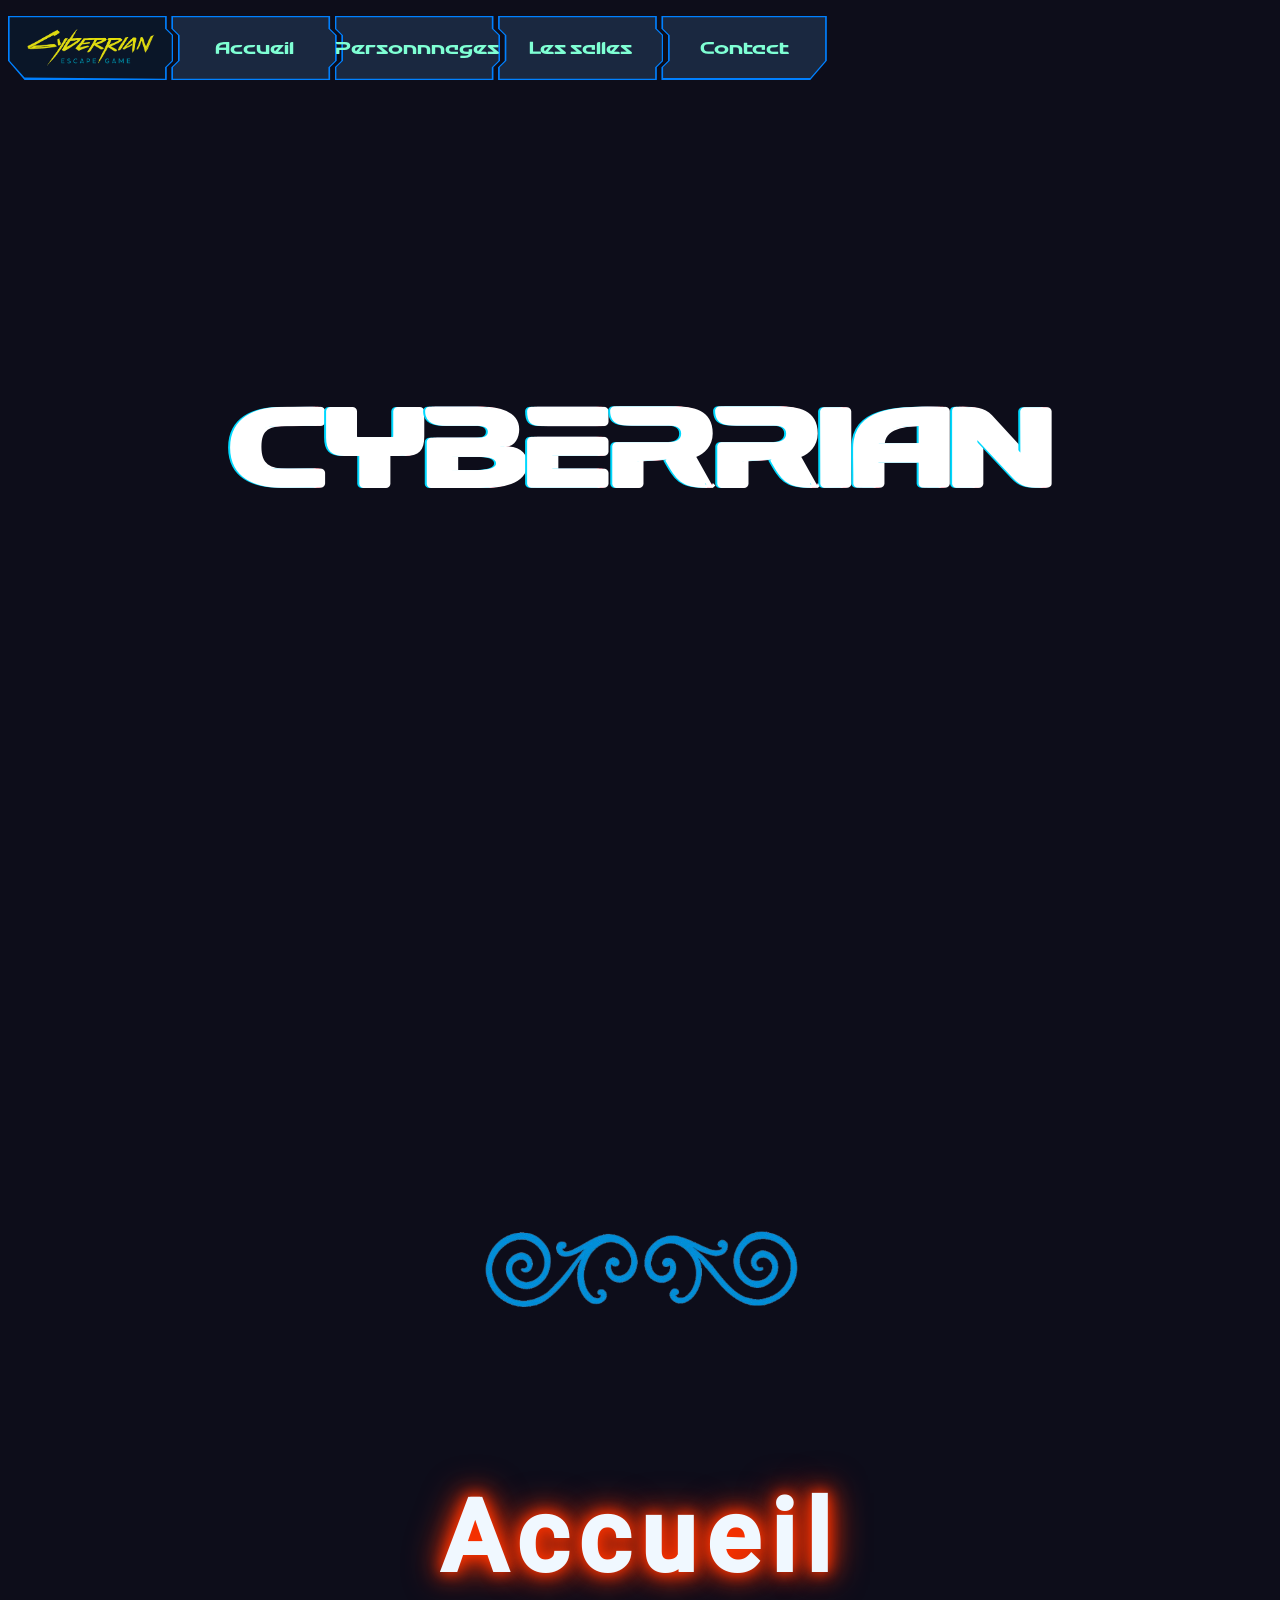
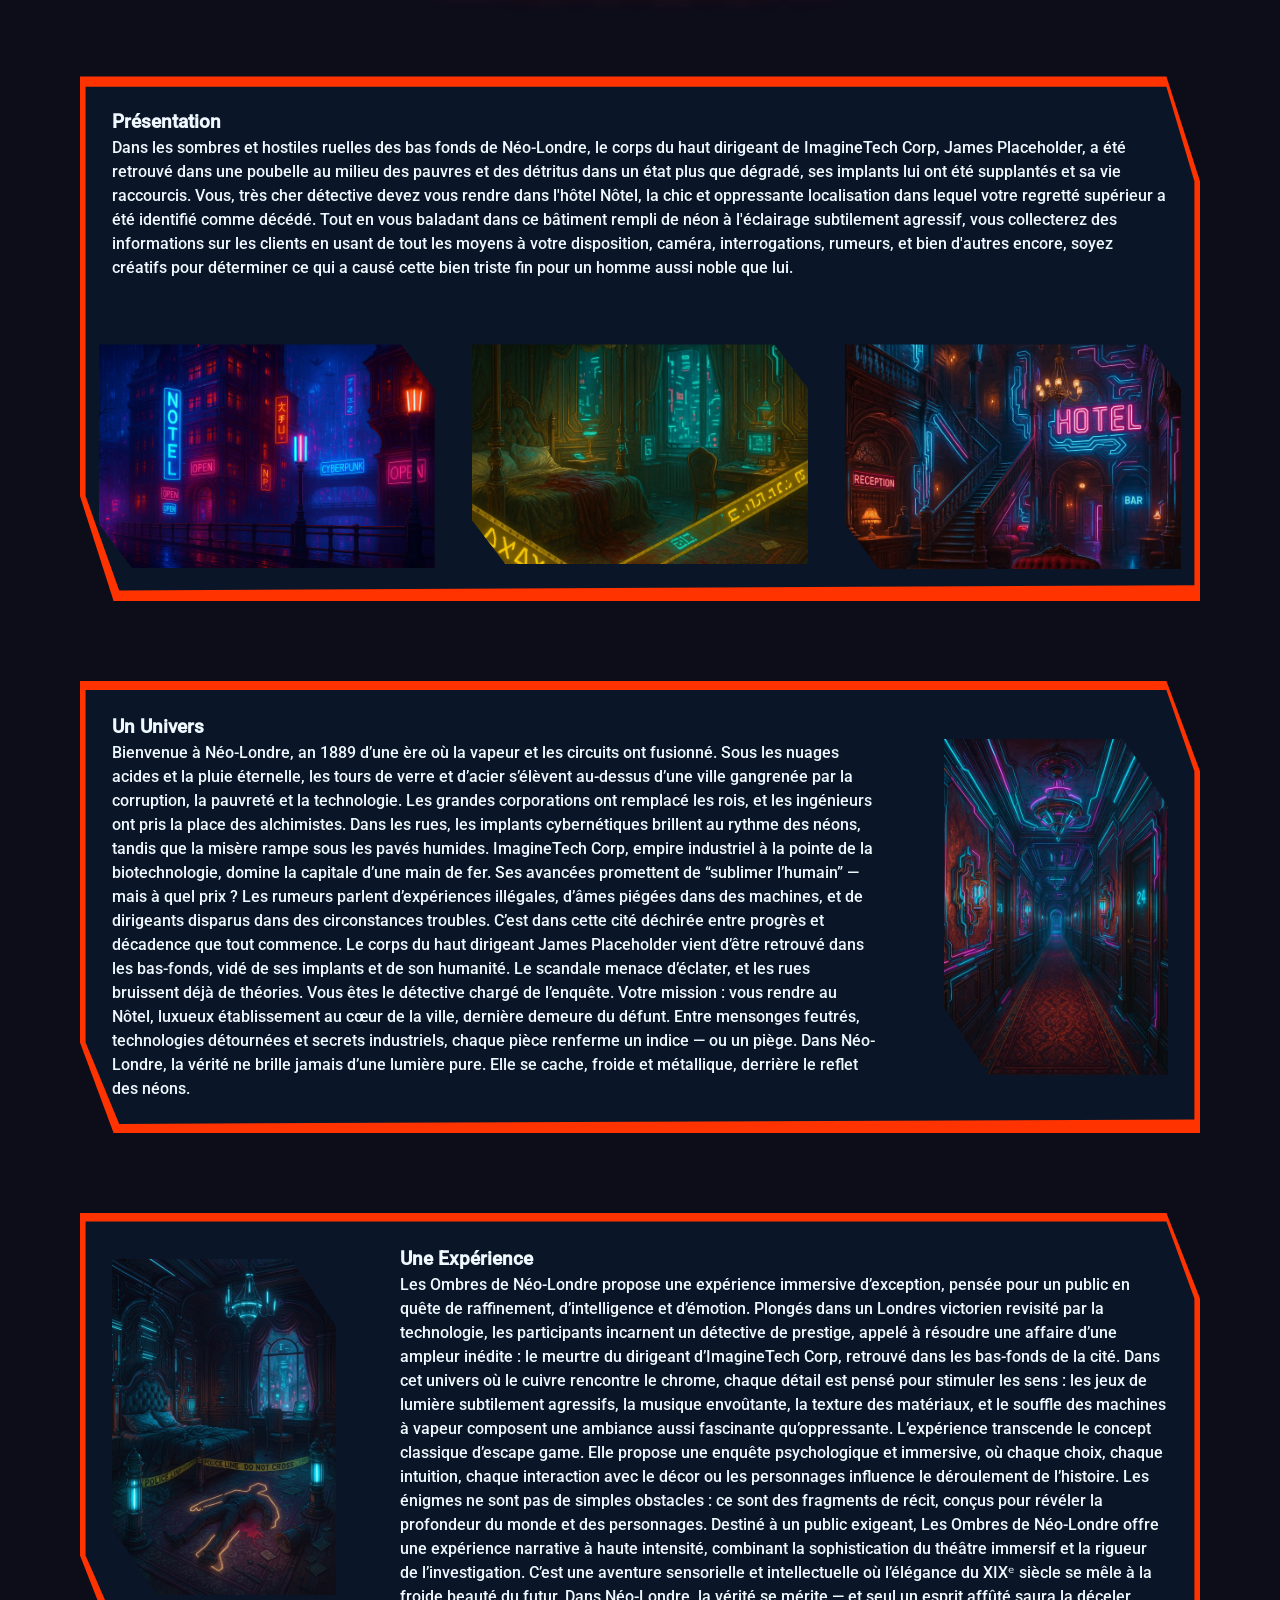
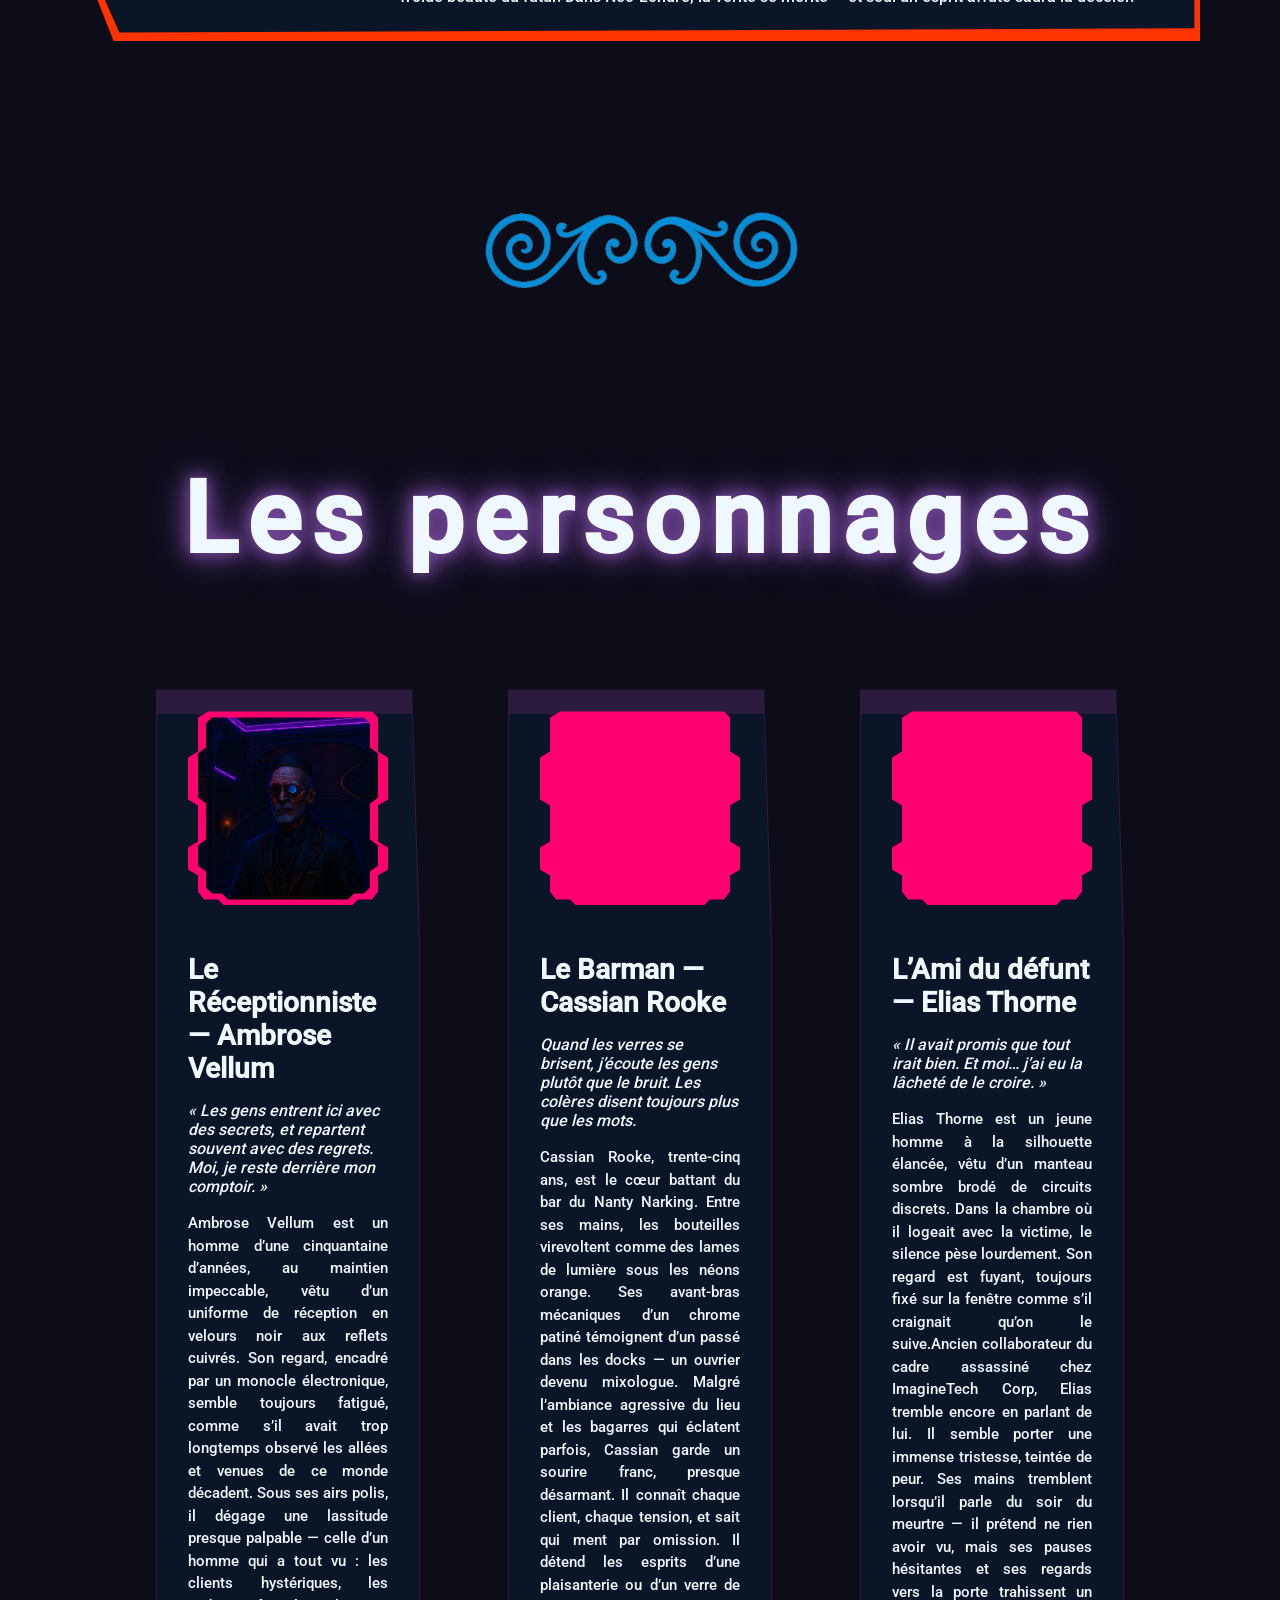
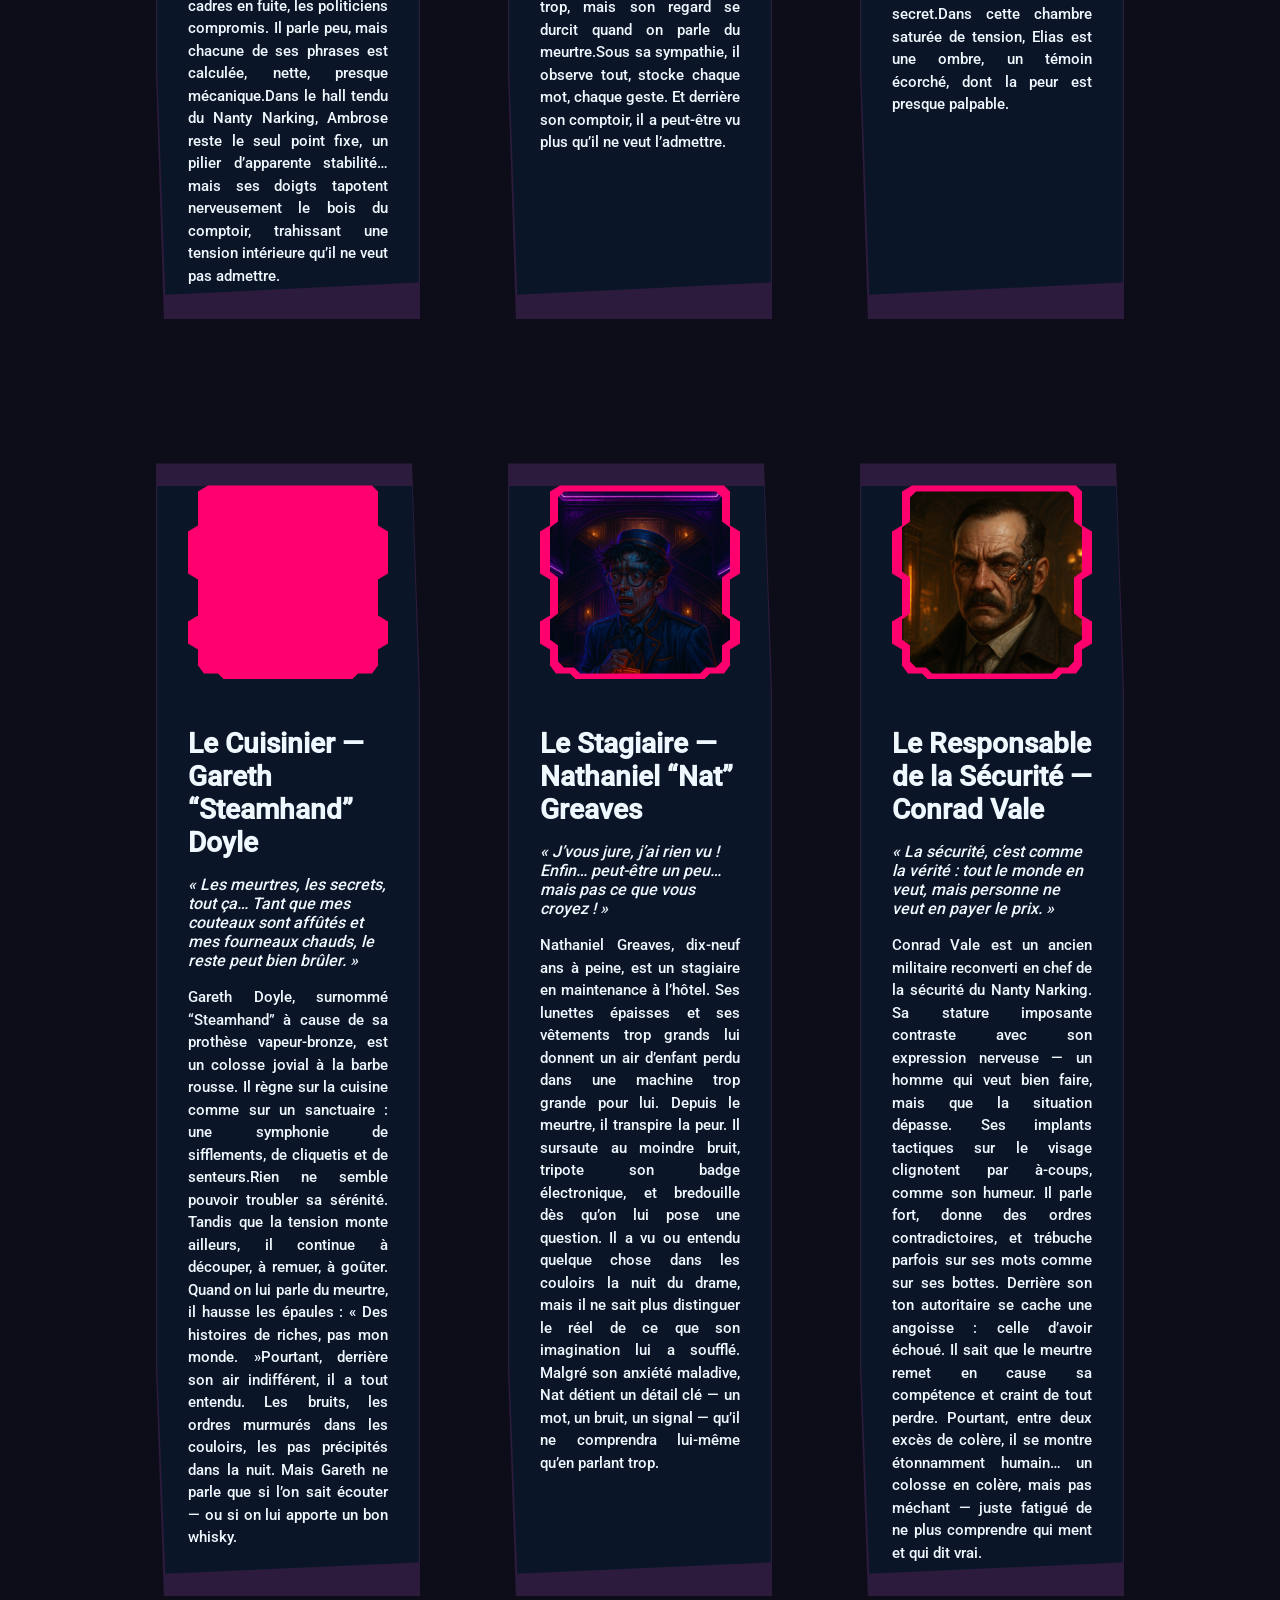
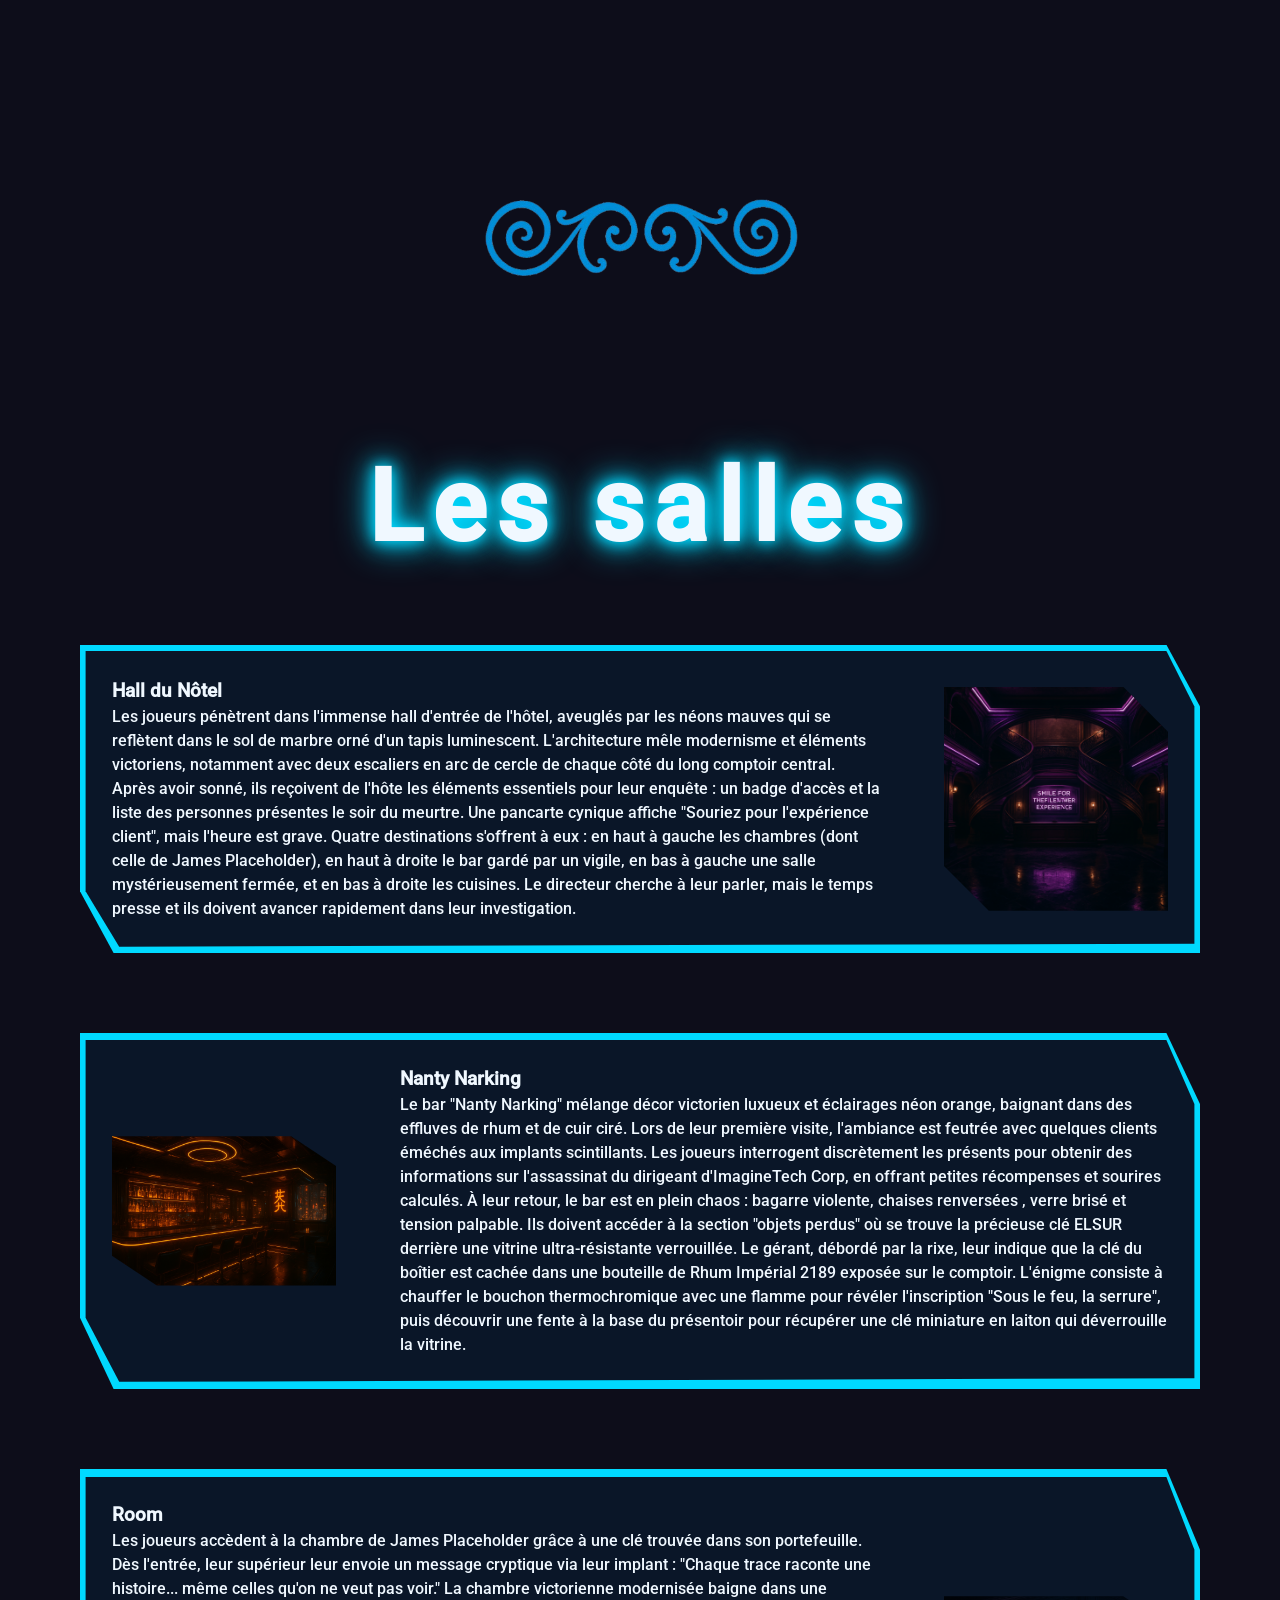
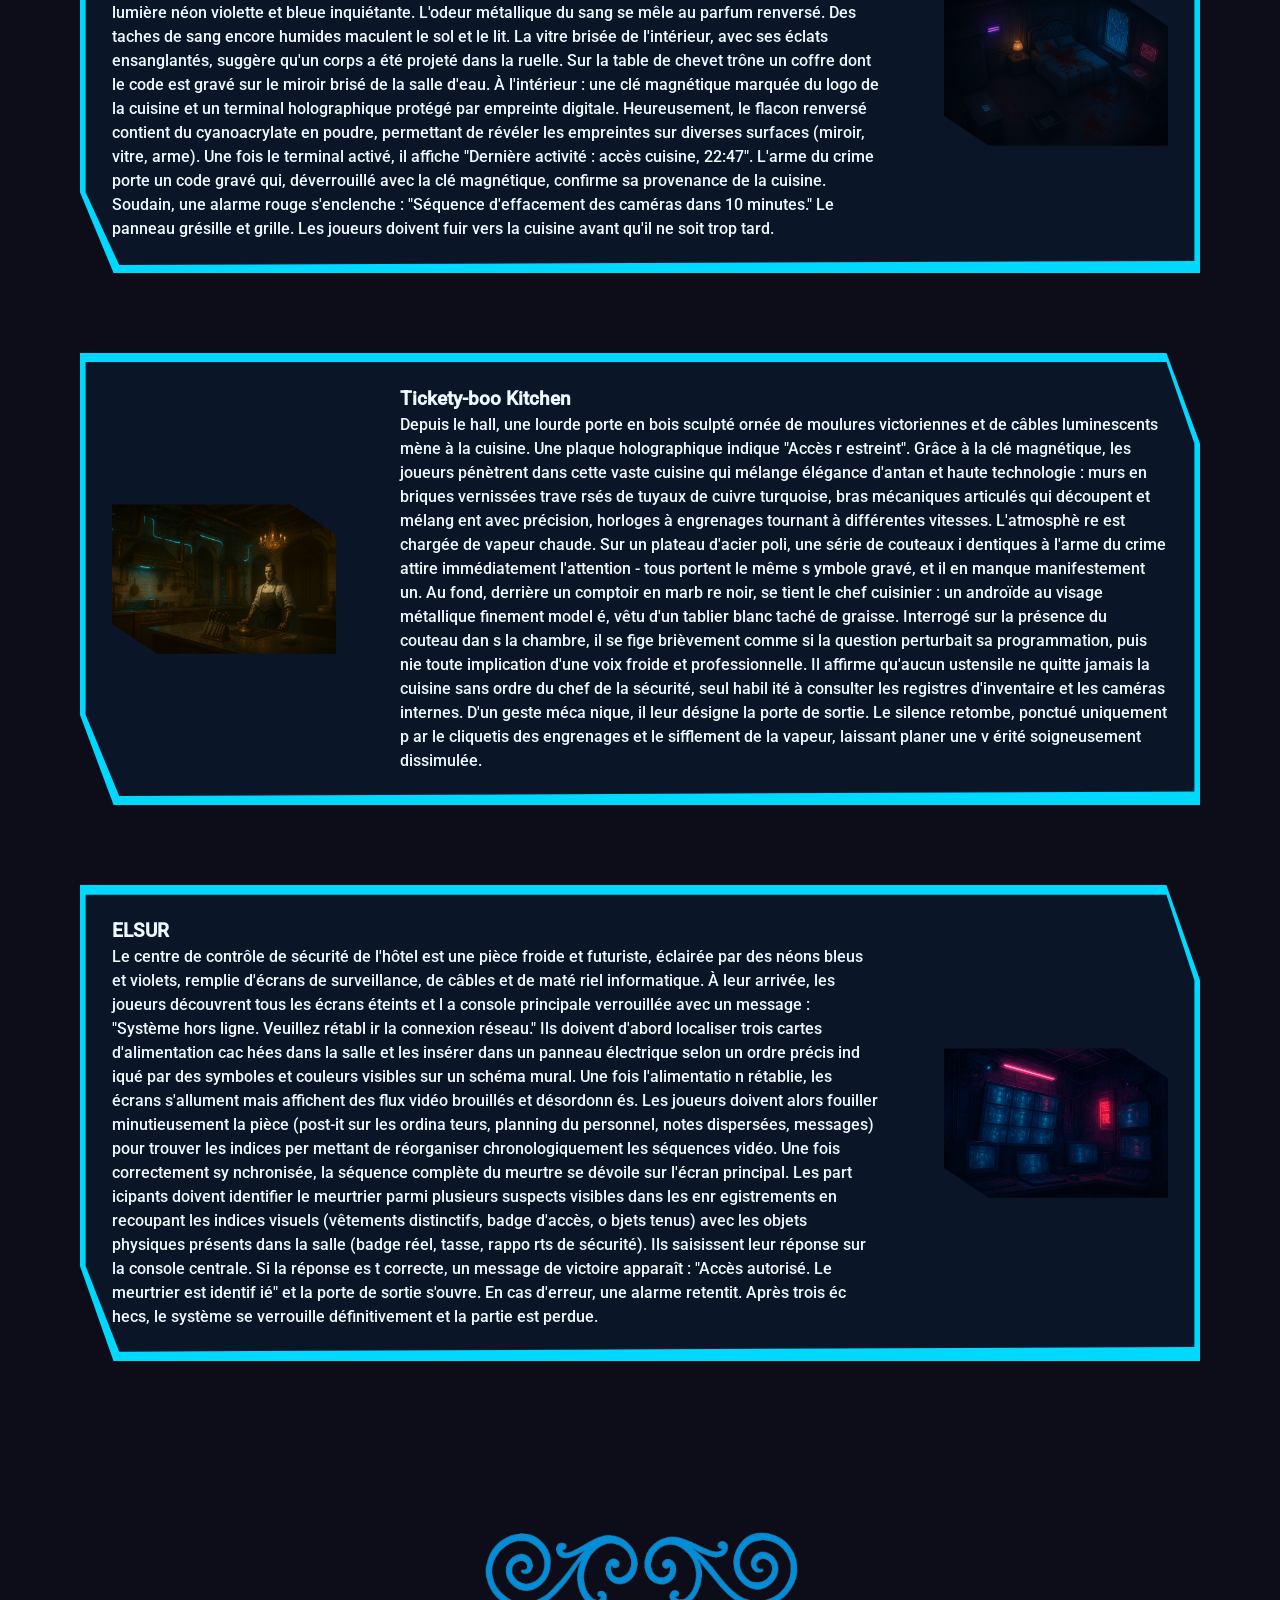
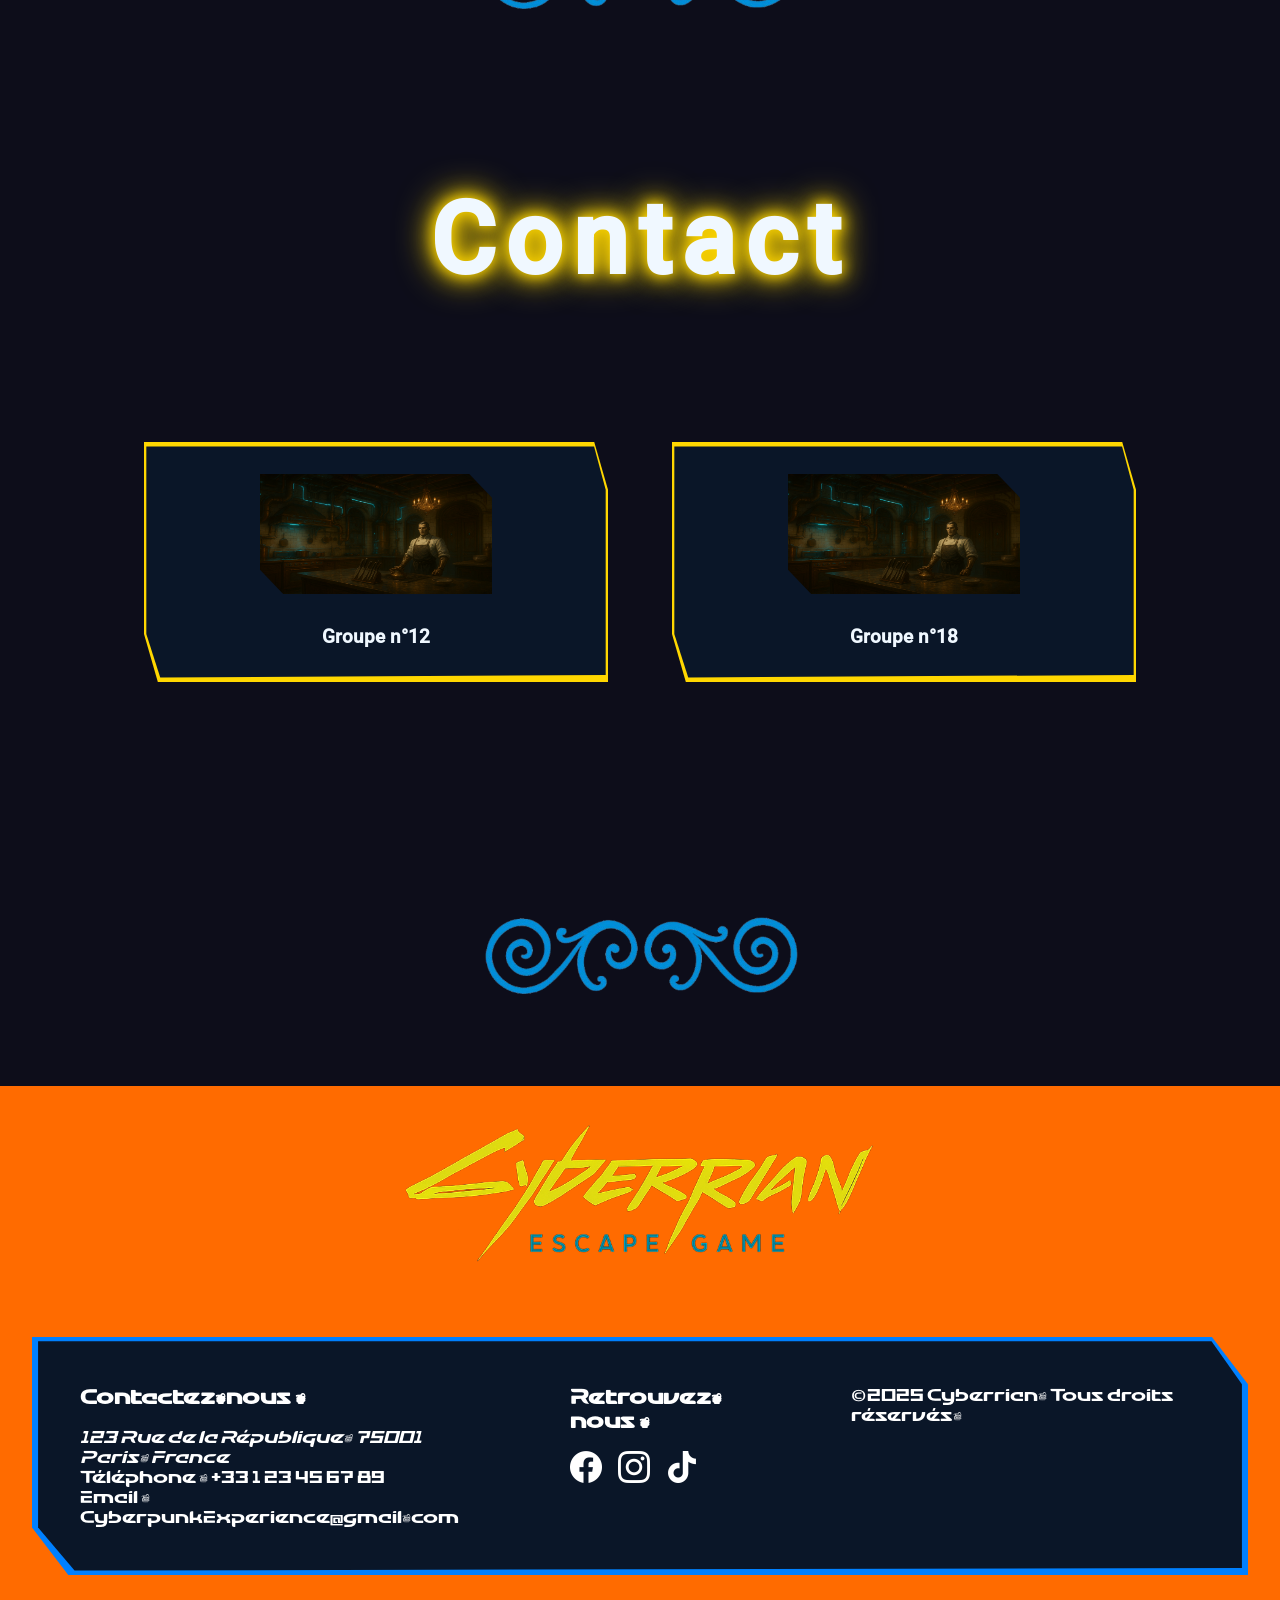
==== commit ae351e6d: "début séction contact" ====
--- a/src/index.html
+++ b/src/index.html
@@ -50,8 +50,8 @@
             <div class="boxType menu">
                 <a href="index.html#t4">Contact</a>
                 <div class="sousMenu">
-                    <div class="boxType sousMenuElement"><a href="">Informations</a></div>
-                    <div class="boxType sousMenuElement"><a href="">Candidater</a></div>
+                    <div class="boxType sousMenuElement"><a href="#container3">Informations</a></div>
+                    <div class="boxType sousMenuElement"><a href="#container3">Candidater</a></div>
                 </div>
             </div>
             
@@ -412,8 +412,37 @@
         <Section class="section" id="section4">
             <h2 id="t4">Contact</h2>
 
+            <div class="container" id="container3">
+                <article class="boxType artSec4" id="art1Sec4">
+                    <img src="images/cuisine.png" alt="imgGroupe" class="imgGroupe">
+                    
+                    <h3>
+                        Groupe n°12
+                    </h3>
+
+                    <p>
+
+                    </p>
+
+                </article>
+
+                <article class="boxType artSec4" id="art2Sec4">
+                    <img src="images/cuisine.png" alt="imgGroupe" class="imgGroupe">
+                    
+                    <h3>
+                        Groupe n°18
+                    </h3>
+
+                    <p>
+
+                    </p>
+
+                </article>
+            </div>
+
         </Section>
 
+        <img src="images/separateur.png" alt="separateur" class="separateur">
 
     </main>
     
--- a/src/css/style.css
+++ b/src/css/style.css
@@ -396,6 +396,14 @@
 
 /* Section 1 : élément communs */
 
+.container {
+    display: flex;
+    flex-direction: row;
+    position: relative;
+    justify-content: space-around;
+    margin: 2em;
+}
+
 .artSec1 {
     display: flex;
     position: relative;
@@ -458,14 +466,6 @@
 
 
 /* -----------------------------------------------------------------Section 2--------------------- */
-
-.container {
-    display: flex;
-    flex-direction: row;
-    position: relative;
-    justify-content: space-around;
-    margin: 2em;
-}
 
 .card {
     display: flex;
@@ -552,9 +552,8 @@
     text-align: justify;
 }
 
-/* -----------------------------------------------------------------Section 2--------------------- */
-
-/* Section 1 : élément communs */
+/* -----------------------------------------------------------------Section 3--------------------- */
+
 
 #section3 {
     flex-direction: column;
@@ -598,7 +597,33 @@
 }
 
 
-
+/* -----------------------------------------------------------------Section 4--------------------- */
+
+.artSec4 {
+  display: flex;
+  flex-direction: column;
+  position: relative;
+  align-items: center;
+  margin: 2em;
+}
+
+.artSec4::before {
+    background-color: #0a1628;
+    clip-path: polygon(97% 2%, 99.5% 20%, 99.5% 97%, 3.5% 98%, 0.5% 80%, 0.5% 2%);
+}
+
+.artSec4::after {
+    background-color: #FFD700;
+    clip-path: polygon(97% 0, 100% 20%, 100% 100%, 3% 100%, 0 80%, 0 0);
+}
+
+.imgGroupe {
+  margin: 2em;
+    display: block;
+    width: 50%;
+    height: 50%;
+    clip-path: polygon(90% 0, 100% 20%, 100% 100%, 10% 100%, 0 80%, 0 0);
+}
 
 
 /* ------------------------ FIN MAIN------------------------- */
@@ -619,16 +644,15 @@
   position: relative;
   color: #fff;
   font-weight: 700;
-  font-size: 5vw;
-  transform: scale(2);
-  padding: 30px;
+  font-size: 8vw;
+  padding: 15px;
   letter-spacing: 2px;
   text-transform: uppercase;
   font-family: "myFont";
 }
 #titlePage #texth1:before,
 #titlePage #texth1:after {
-  padding: 30px;
+  padding: 15px;
   color: white;
   content: attr(data-text); 
   position: absolute;
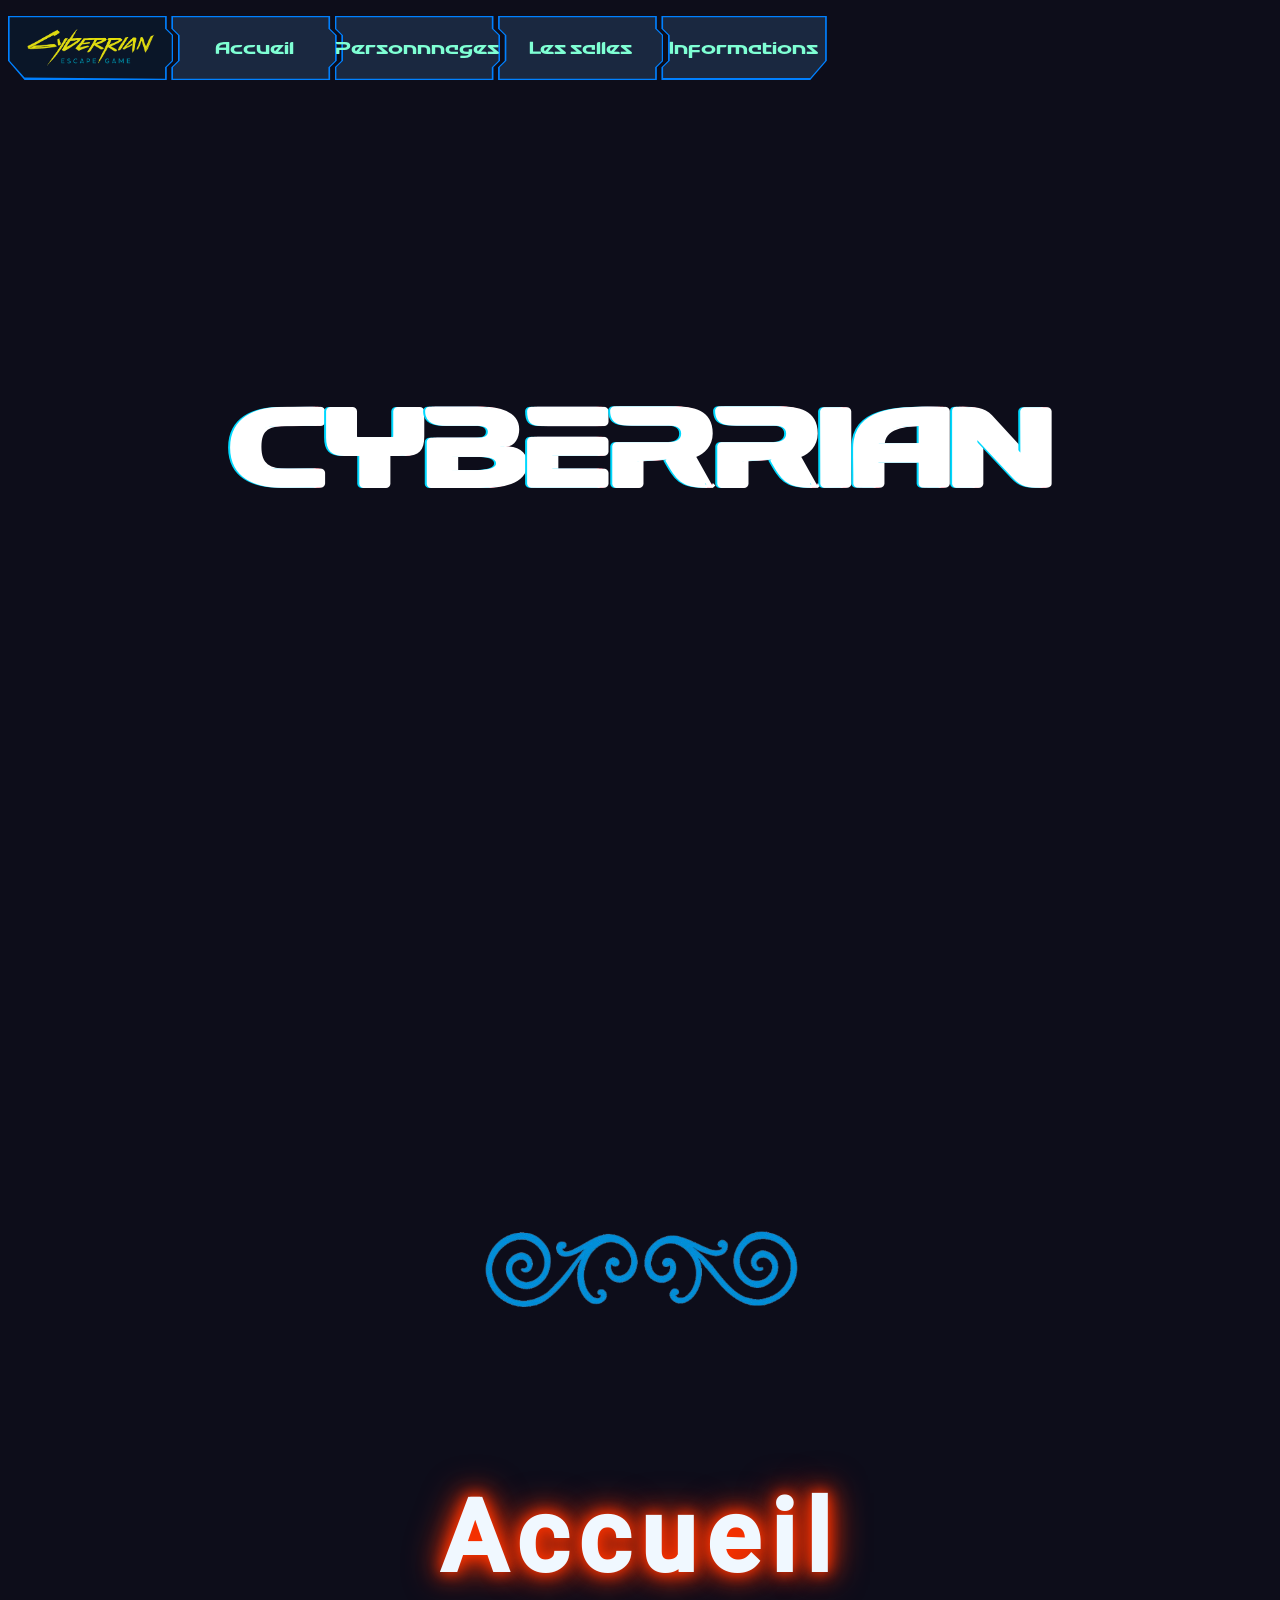
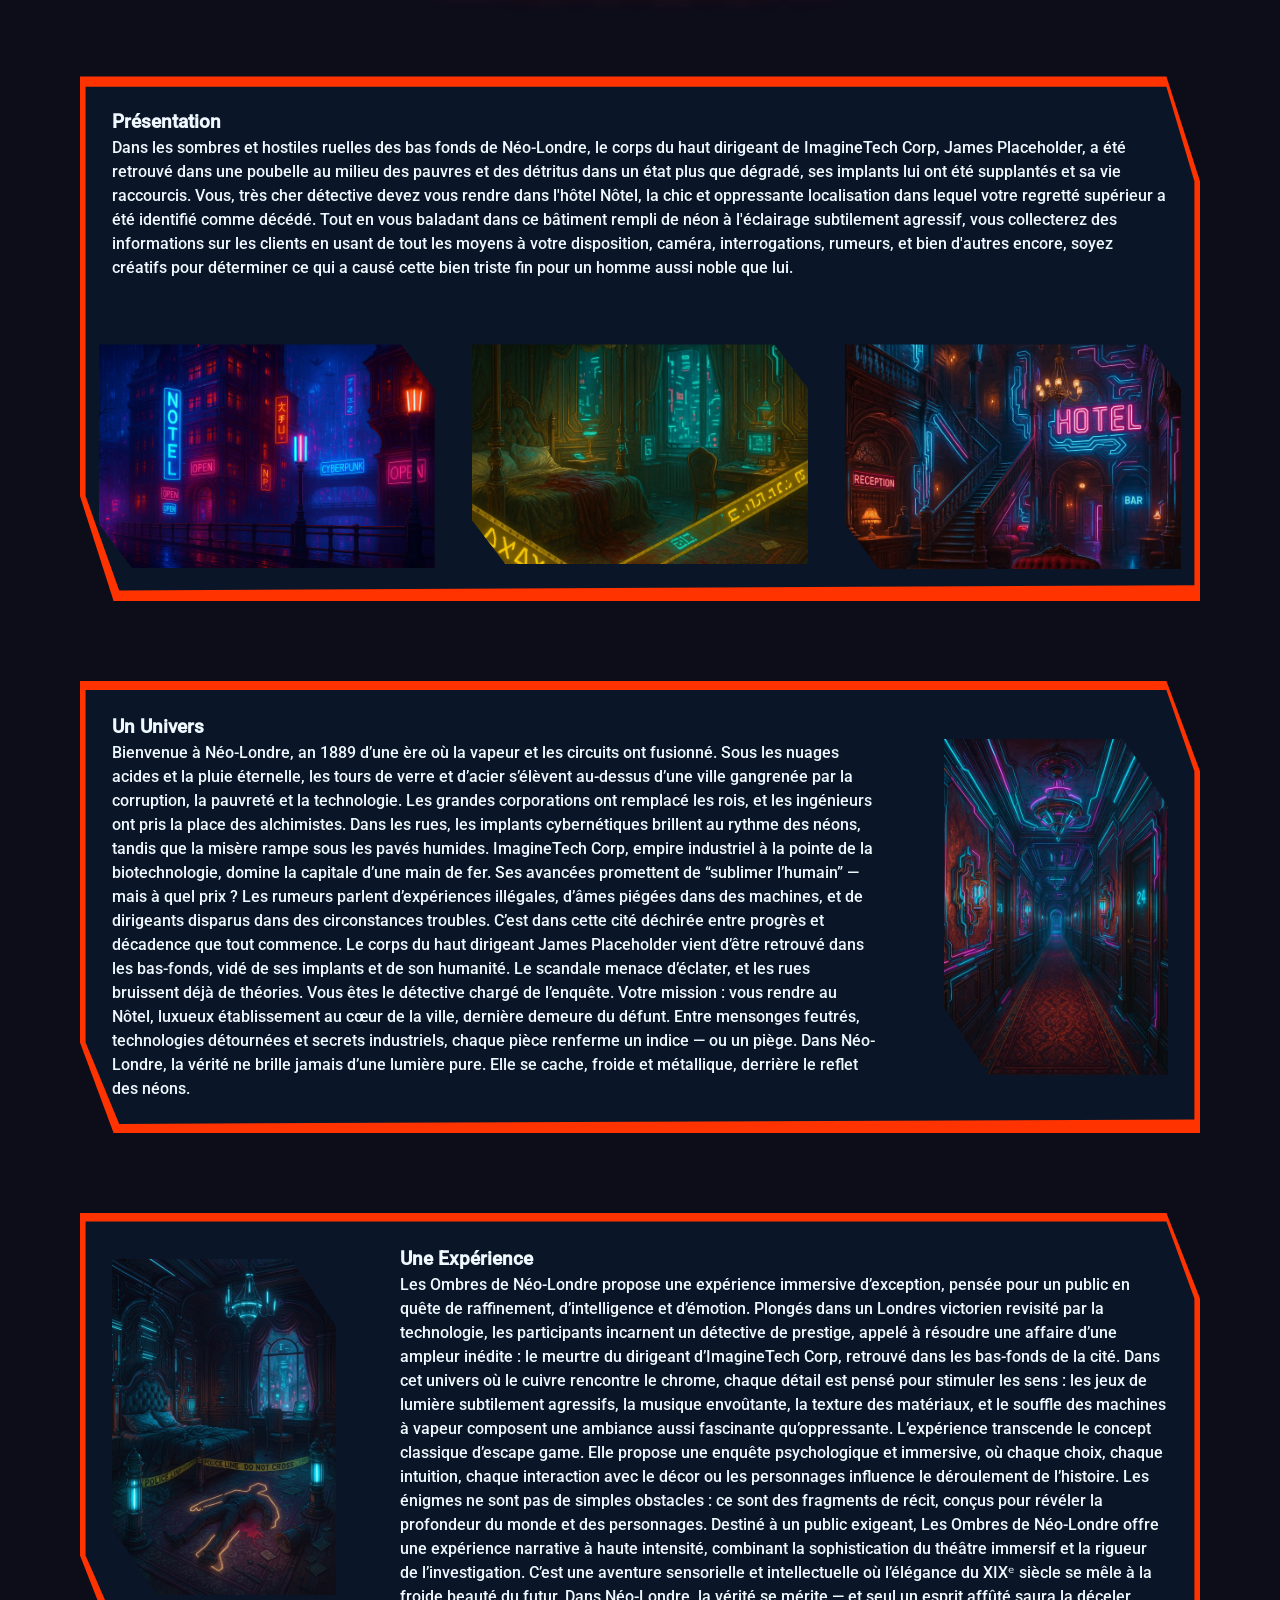
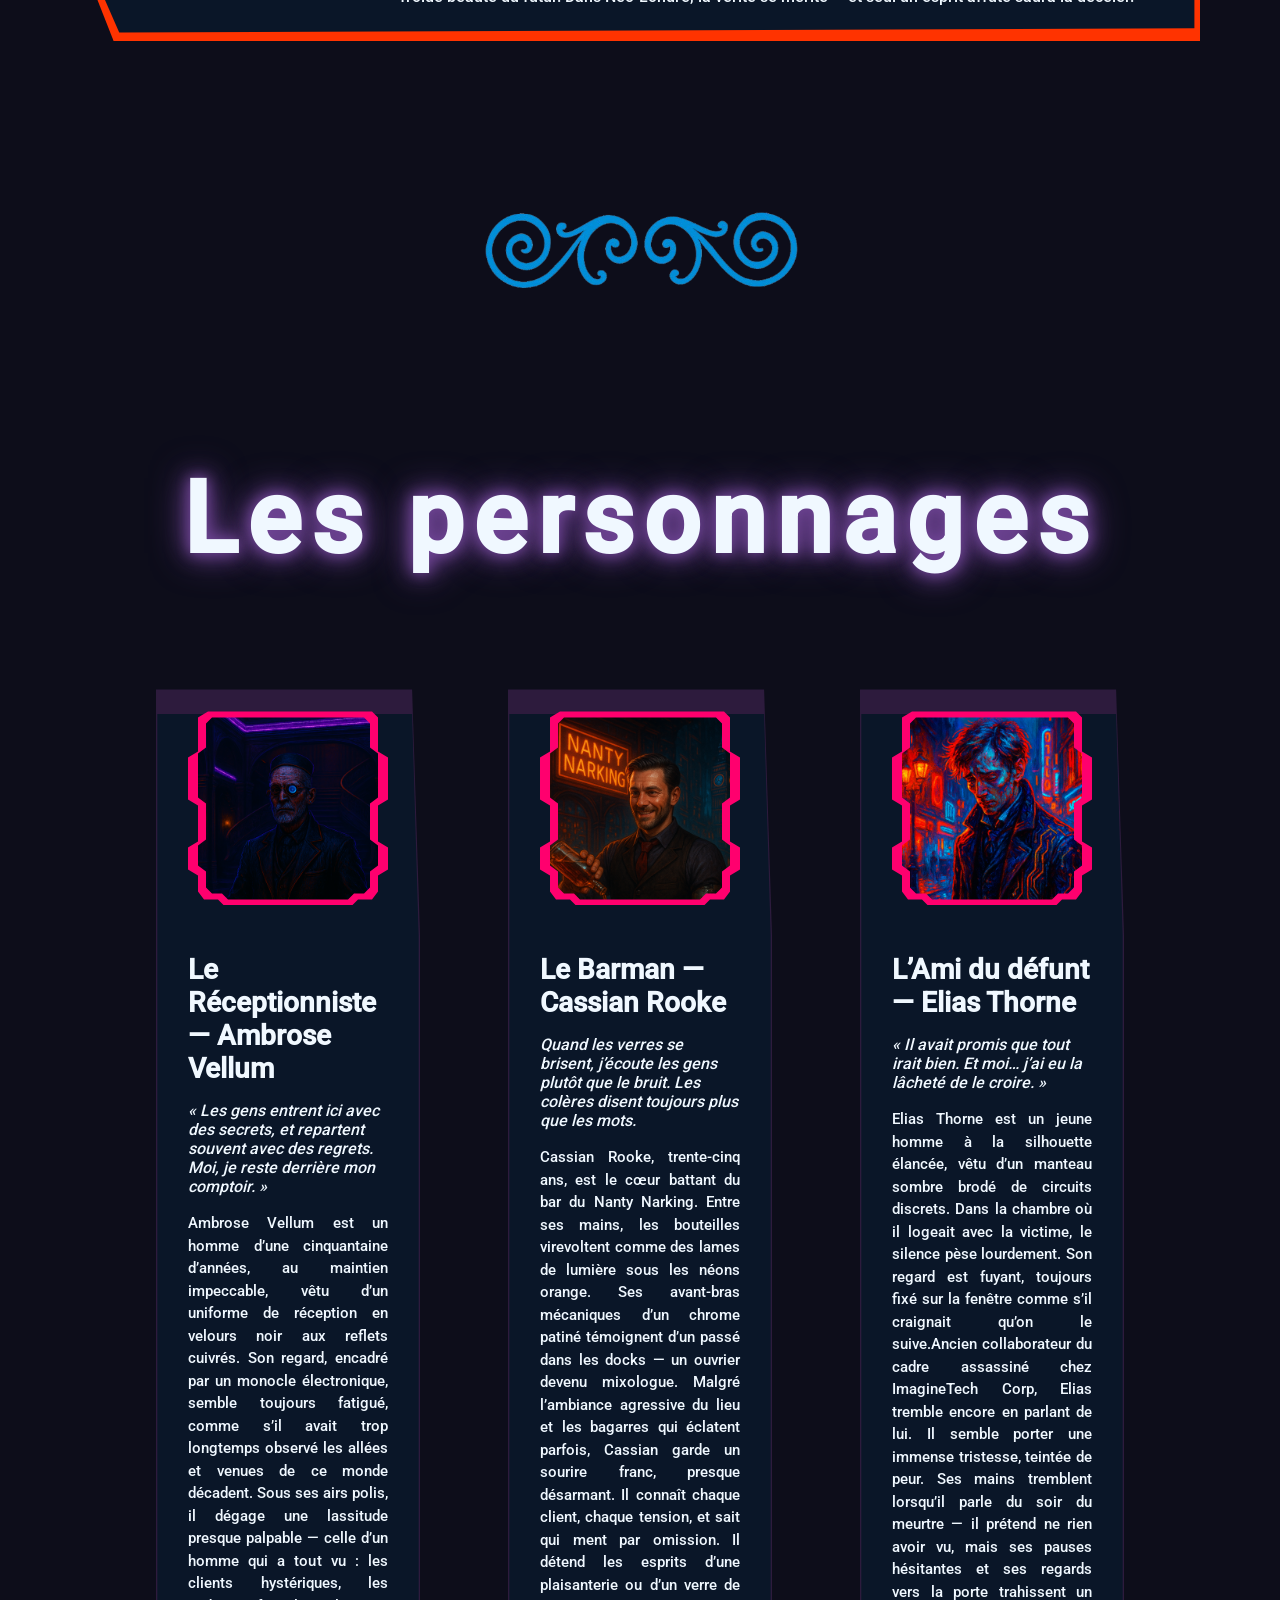
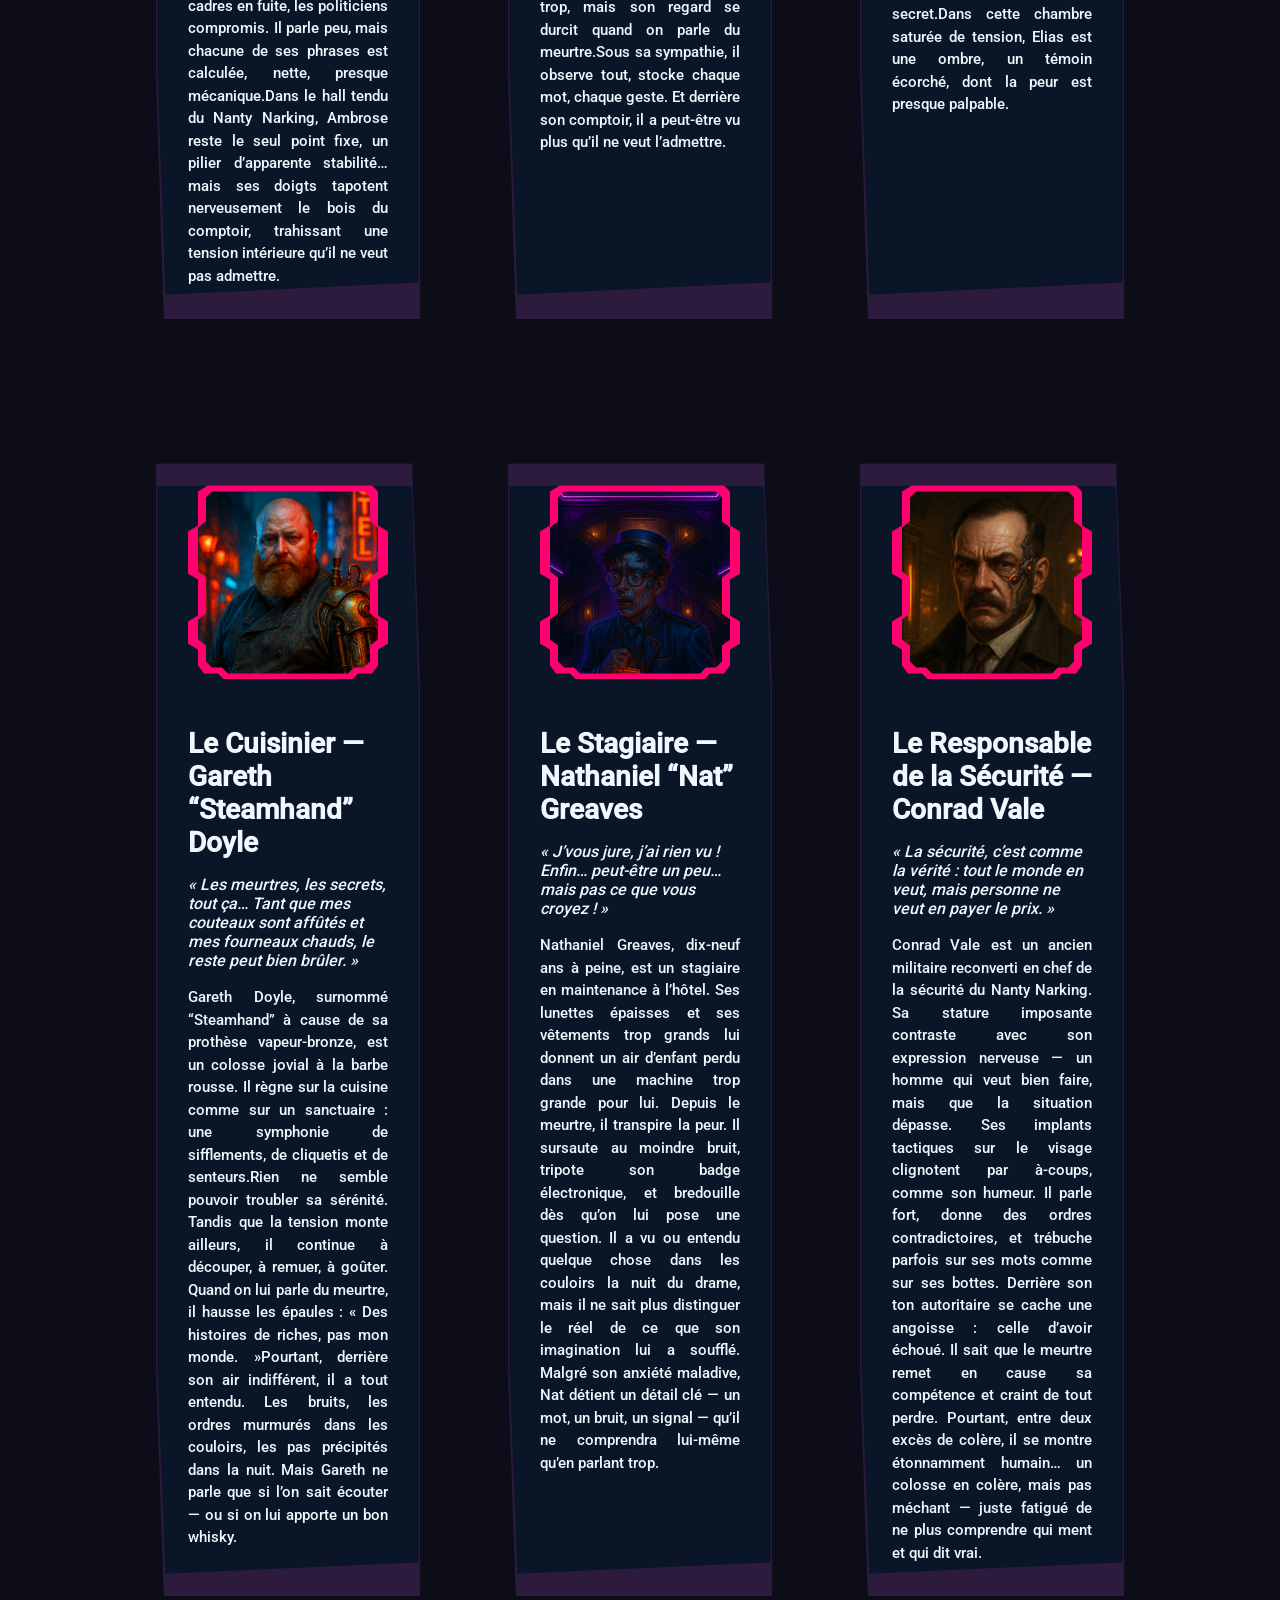
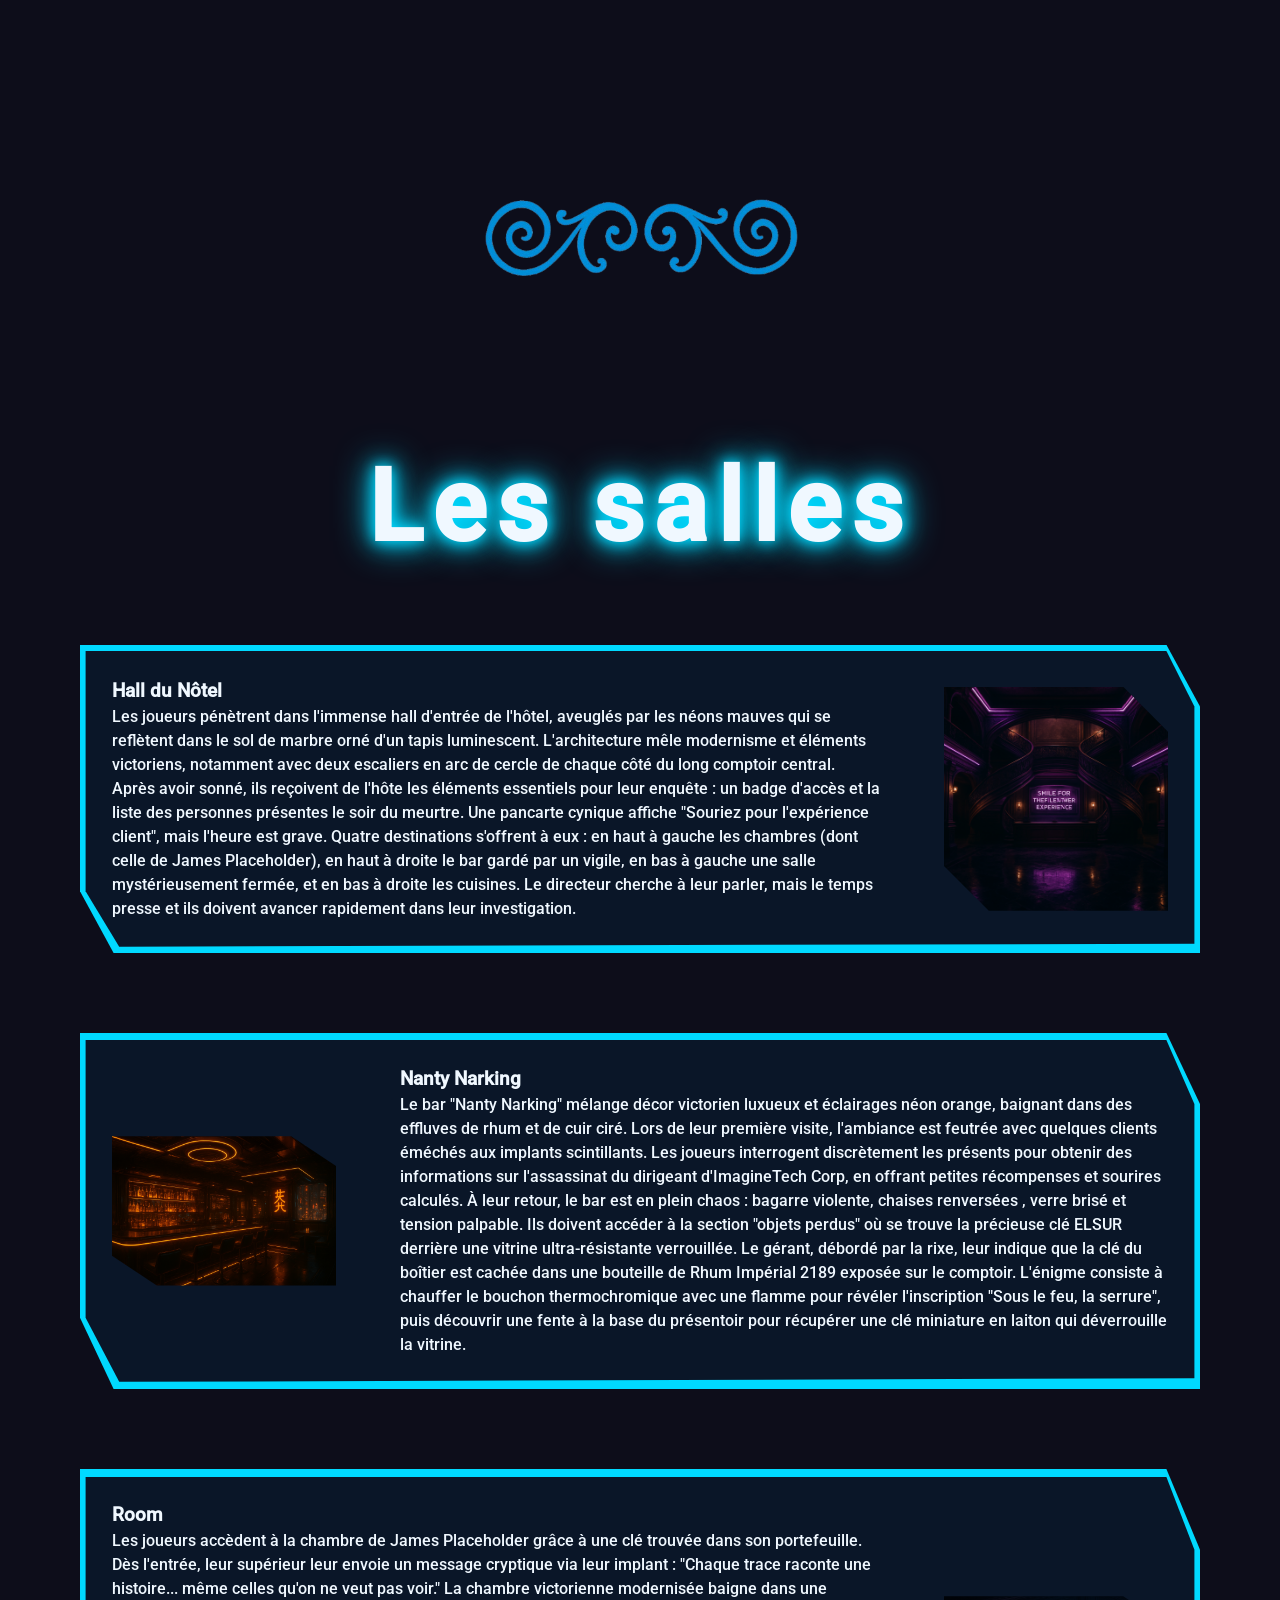
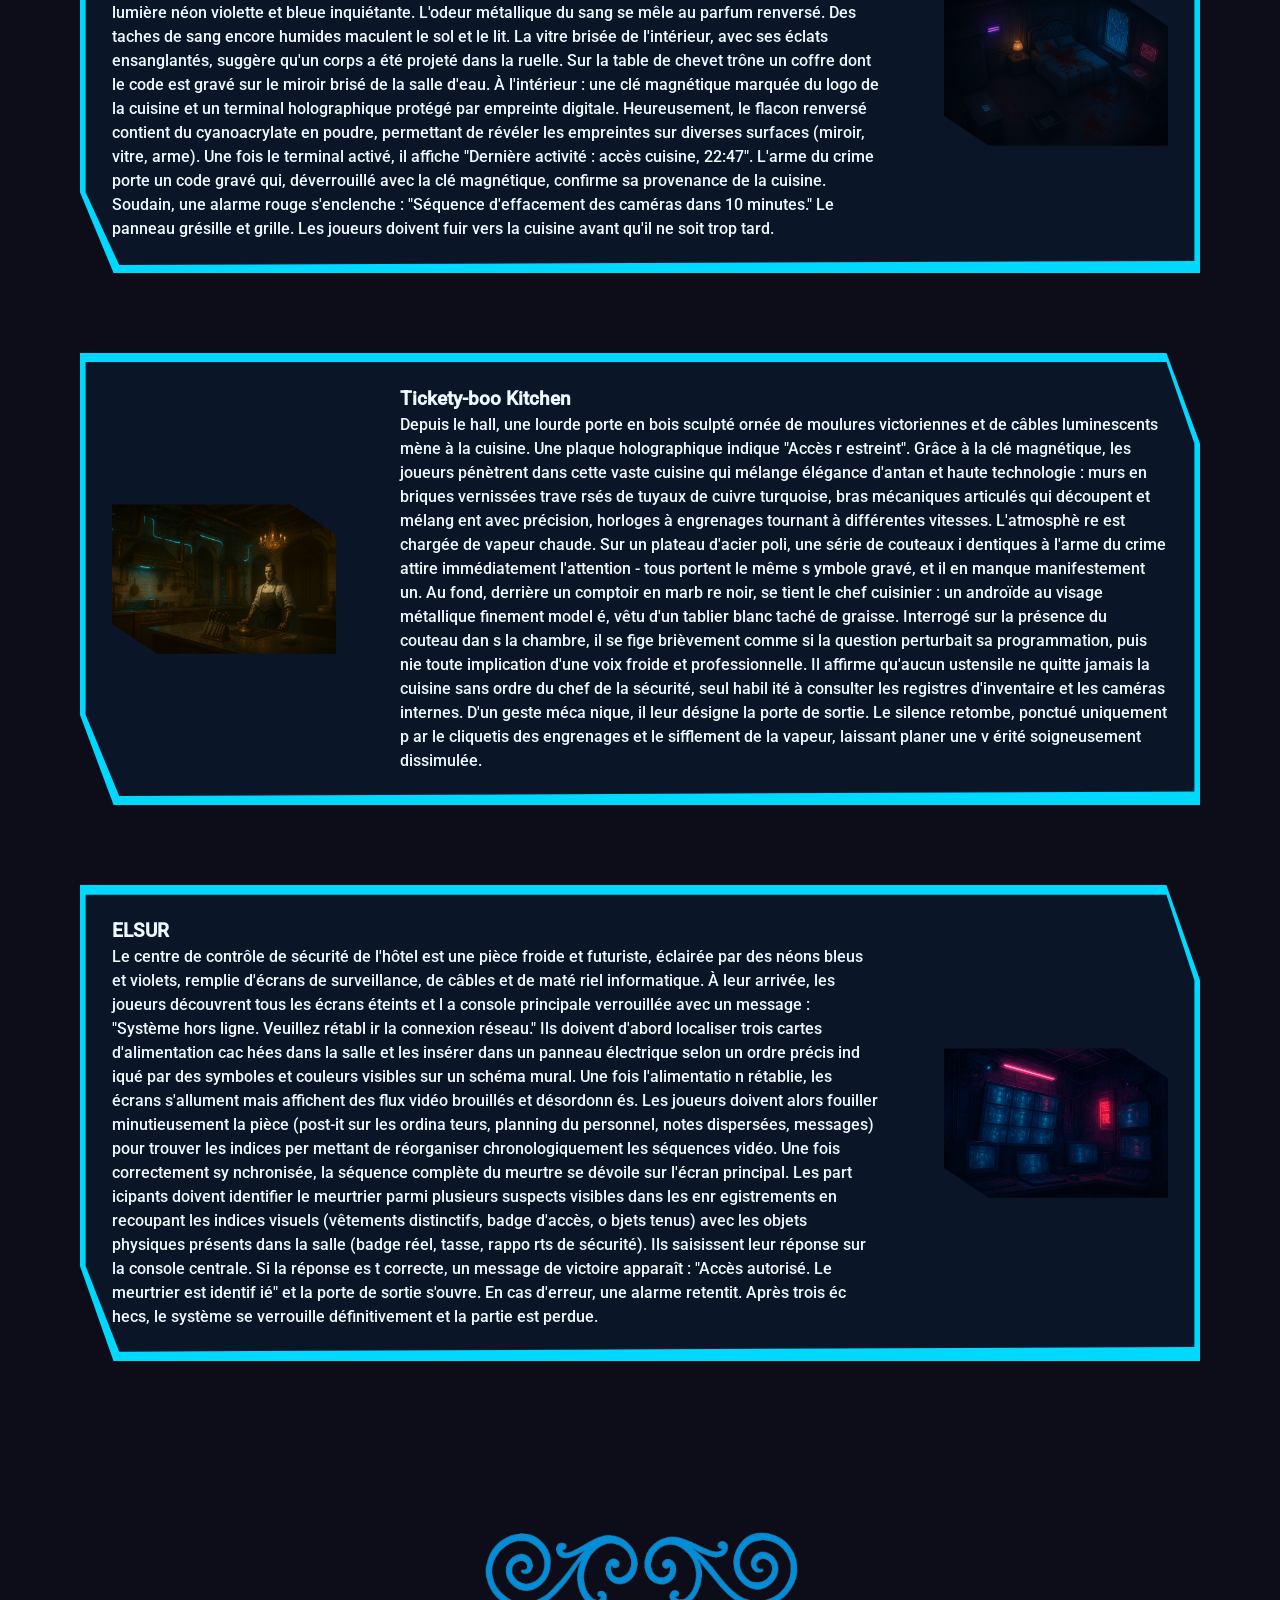
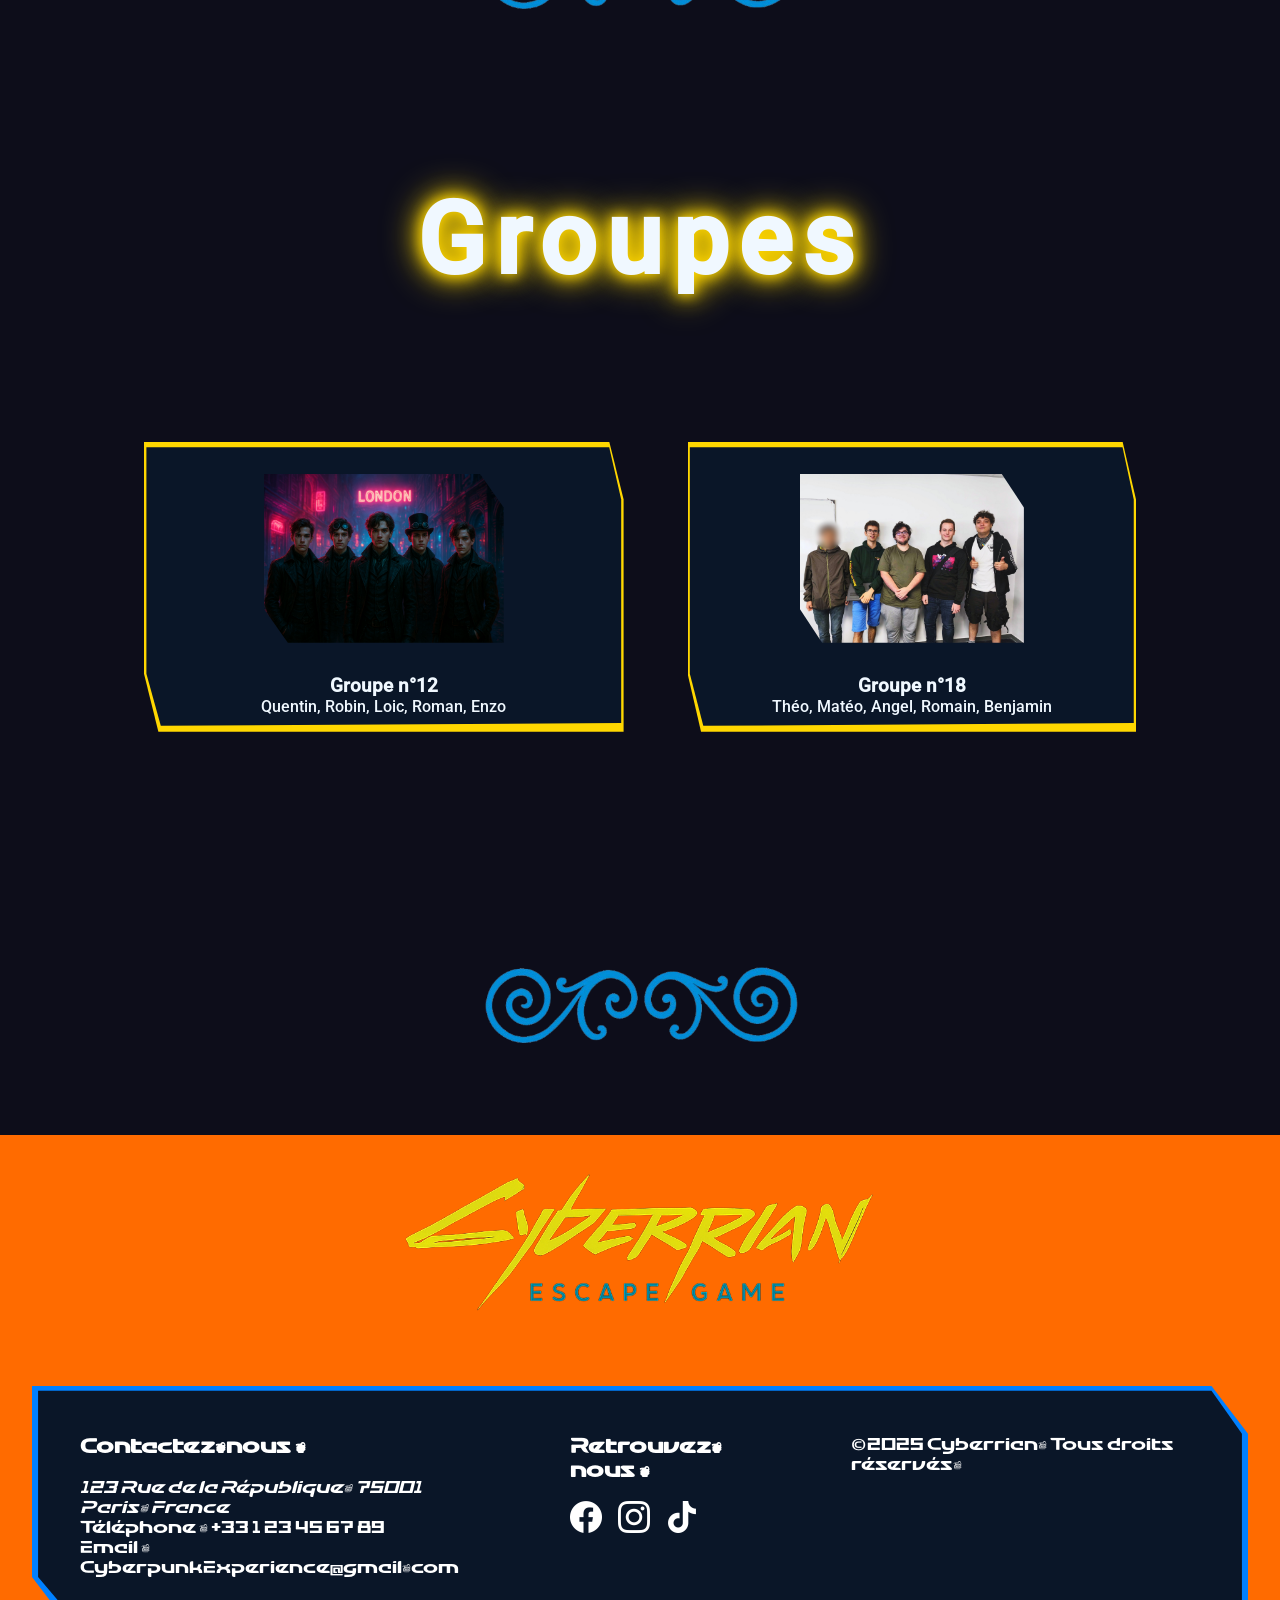
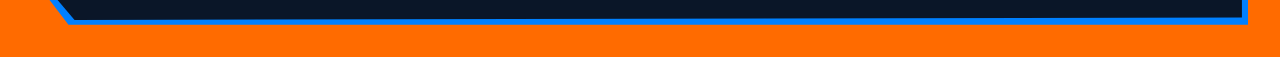
==== commit 70fd54fd: "site web v1" ====
--- a/src/index.html
+++ b/src/index.html
@@ -48,10 +48,9 @@
             </div>
 
             <div class="boxType menu">
-                <a href="index.html#t4">Contact</a>
+                <a href="index.html#t4">Informations</a>
                 <div class="sousMenu">
-                    <div class="boxType sousMenuElement"><a href="#container3">Informations</a></div>
-                    <div class="boxType sousMenuElement"><a href="#container3">Candidater</a></div>
+                    <div class="boxType sousMenuElement"><a href="#container3">Groupes</a></div>
                 </div>
             </div>
             
@@ -410,31 +409,31 @@
 
         
         <Section class="section" id="section4">
-            <h2 id="t4">Contact</h2>
+            <h2 id="t4">Groupes</h2>
 
             <div class="container" id="container3">
                 <article class="boxType artSec4" id="art1Sec4">
-                    <img src="images/cuisine.png" alt="imgGroupe" class="imgGroupe">
+                    <img src="images/groupe12.png" alt="imgGroupe" class="imgGroupe">
                     
                     <h3>
                         Groupe n°12
                     </h3>
 
                     <p>
-
+                        Quentin, Robin, Loic, Roman, Enzo
                     </p>
 
                 </article>
 
                 <article class="boxType artSec4" id="art2Sec4">
-                    <img src="images/cuisine.png" alt="imgGroupe" class="imgGroupe">
+                    <img src="images/groupe18.jpg" alt="imgGroupe" class="imgGroupe">
                     
                     <h3>
                         Groupe n°18
                     </h3>
 
                     <p>
-
+                        Théo, Matéo, Angel, Romain, Benjamin
                     </p>
 
                 </article>
--- a/src/css/style.css
+++ b/src/css/style.css
@@ -607,6 +607,10 @@
   margin: 2em;
 }
 
+.artSec4 > p {
+  padding-bottom: 1em;
+}
+
 .artSec4::before {
     background-color: #0a1628;
     clip-path: polygon(97% 2%, 99.5% 20%, 99.5% 97%, 3.5% 98%, 0.5% 80%, 0.5% 2%);
@@ -621,7 +625,7 @@
   margin: 2em;
     display: block;
     width: 50%;
-    height: 50%;
+    height: 75%;
     clip-path: polygon(90% 0, 100% 20%, 100% 100%, 10% 100%, 0 80%, 0 0);
 }
 
